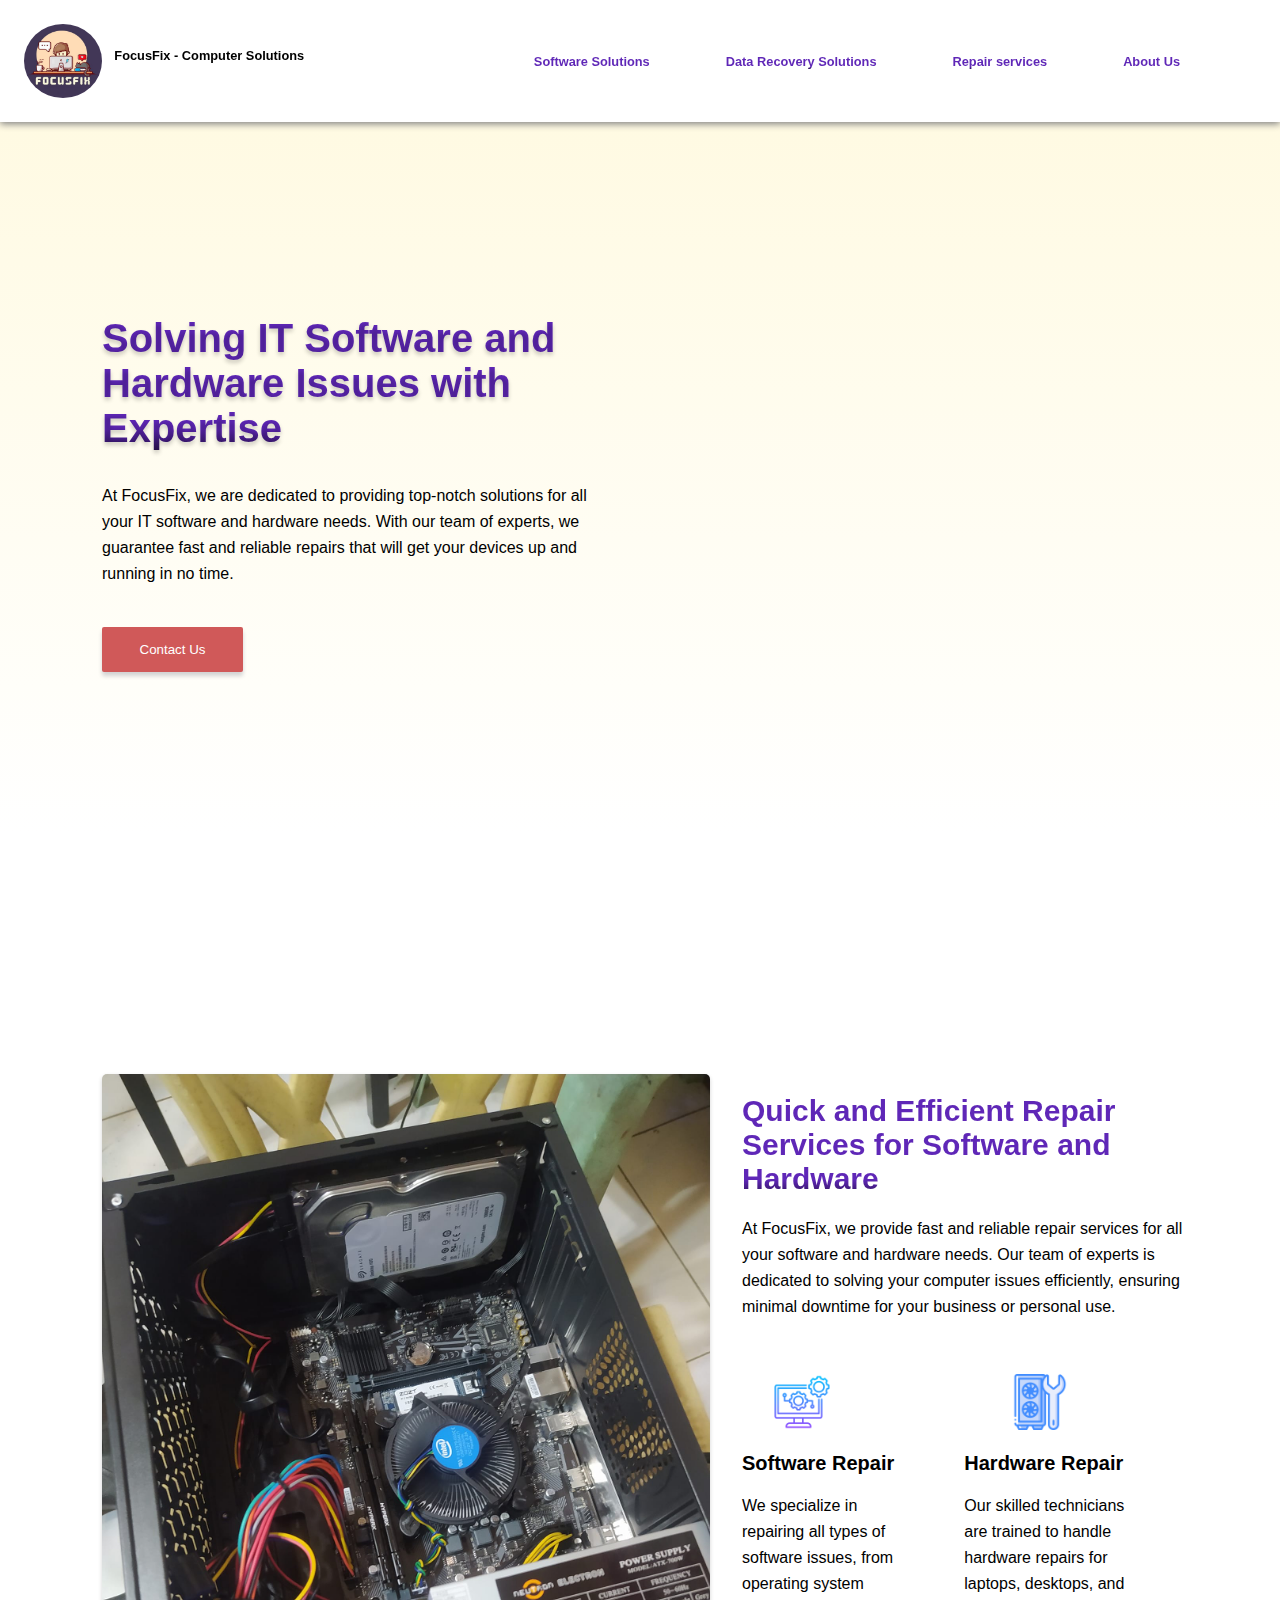
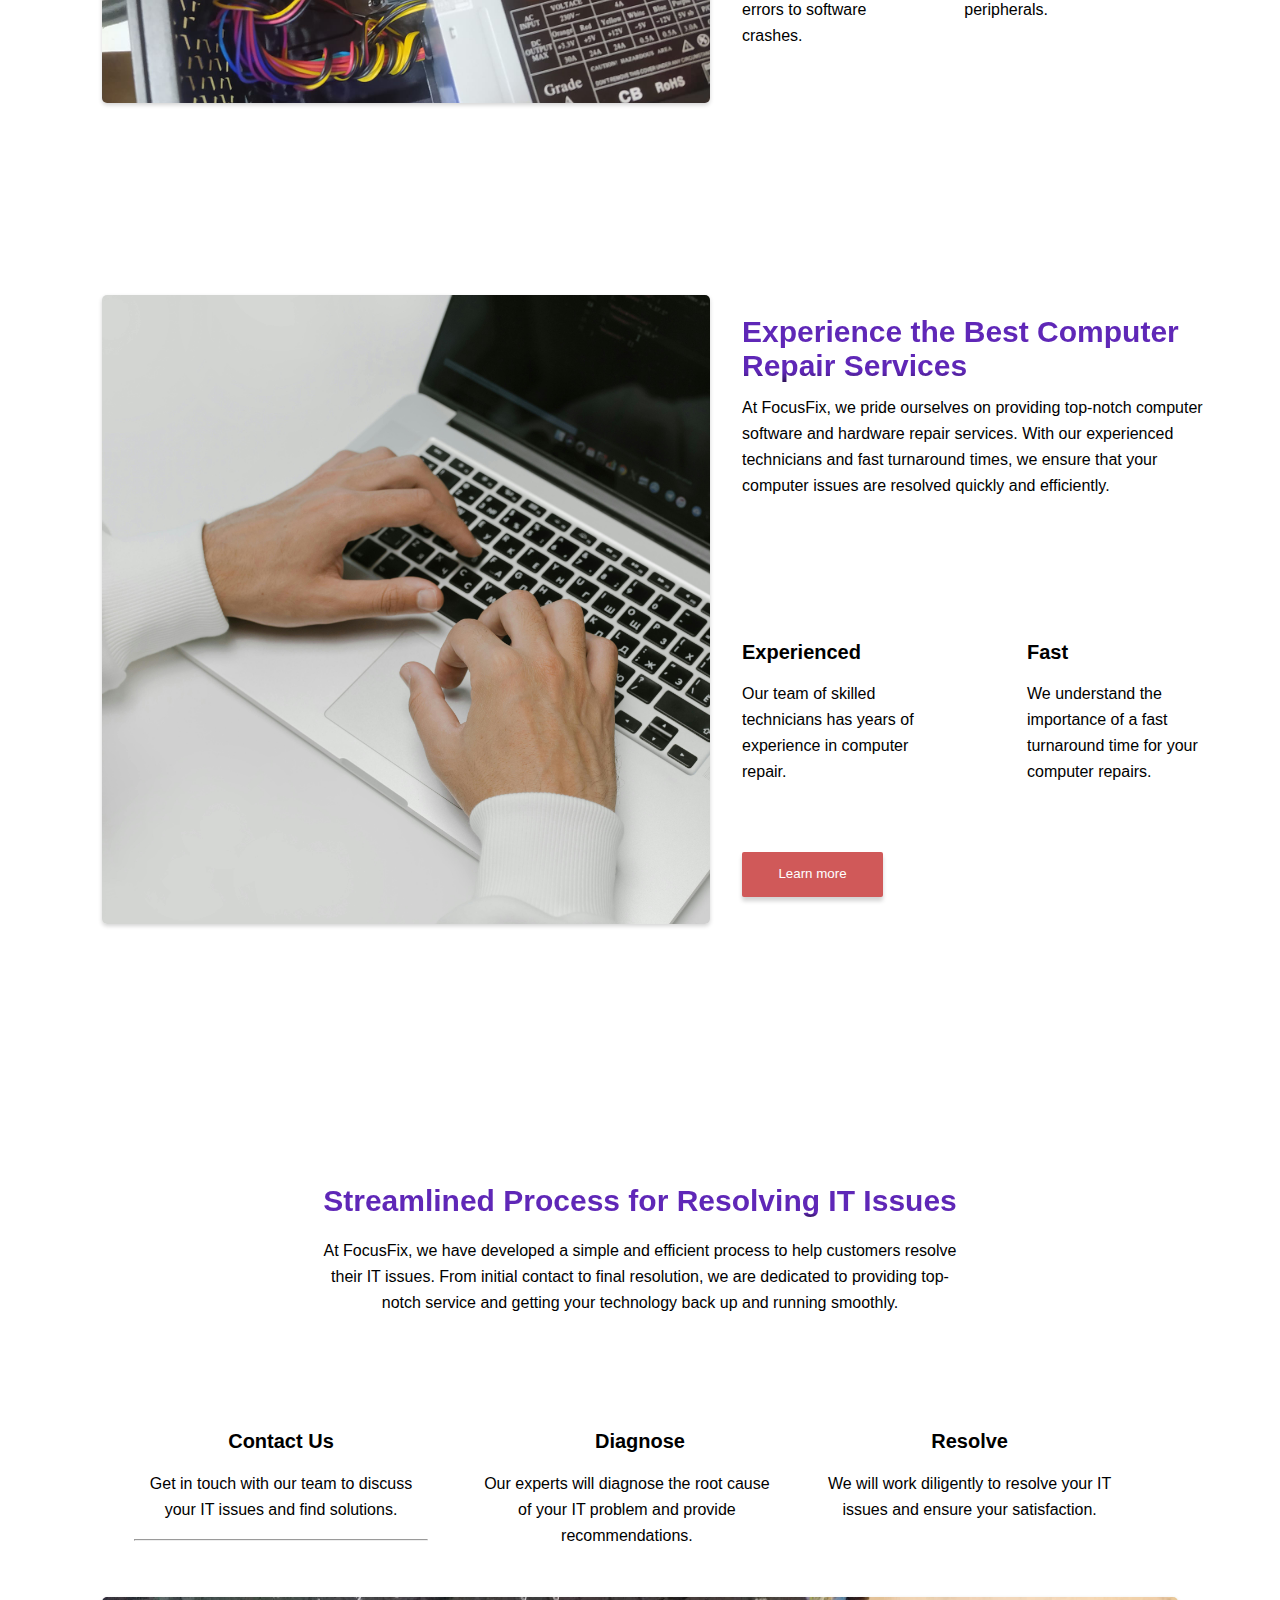
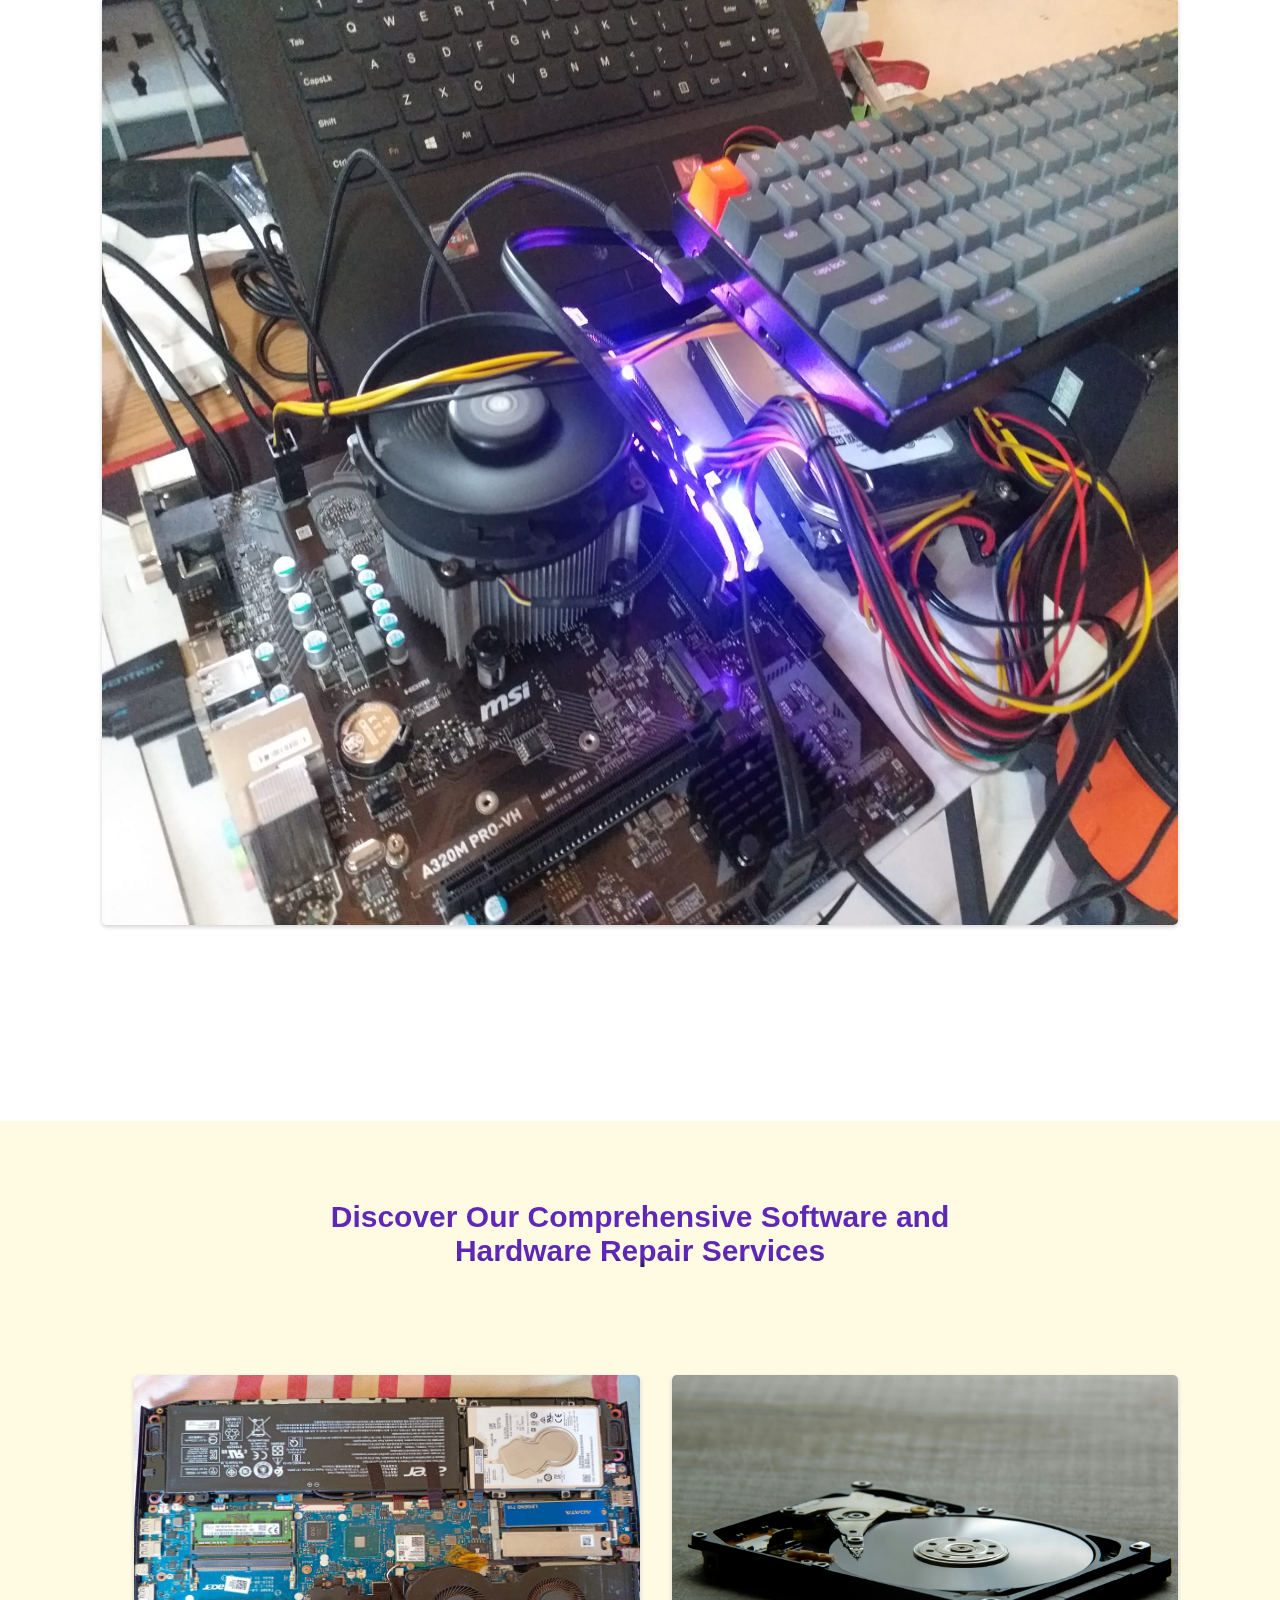
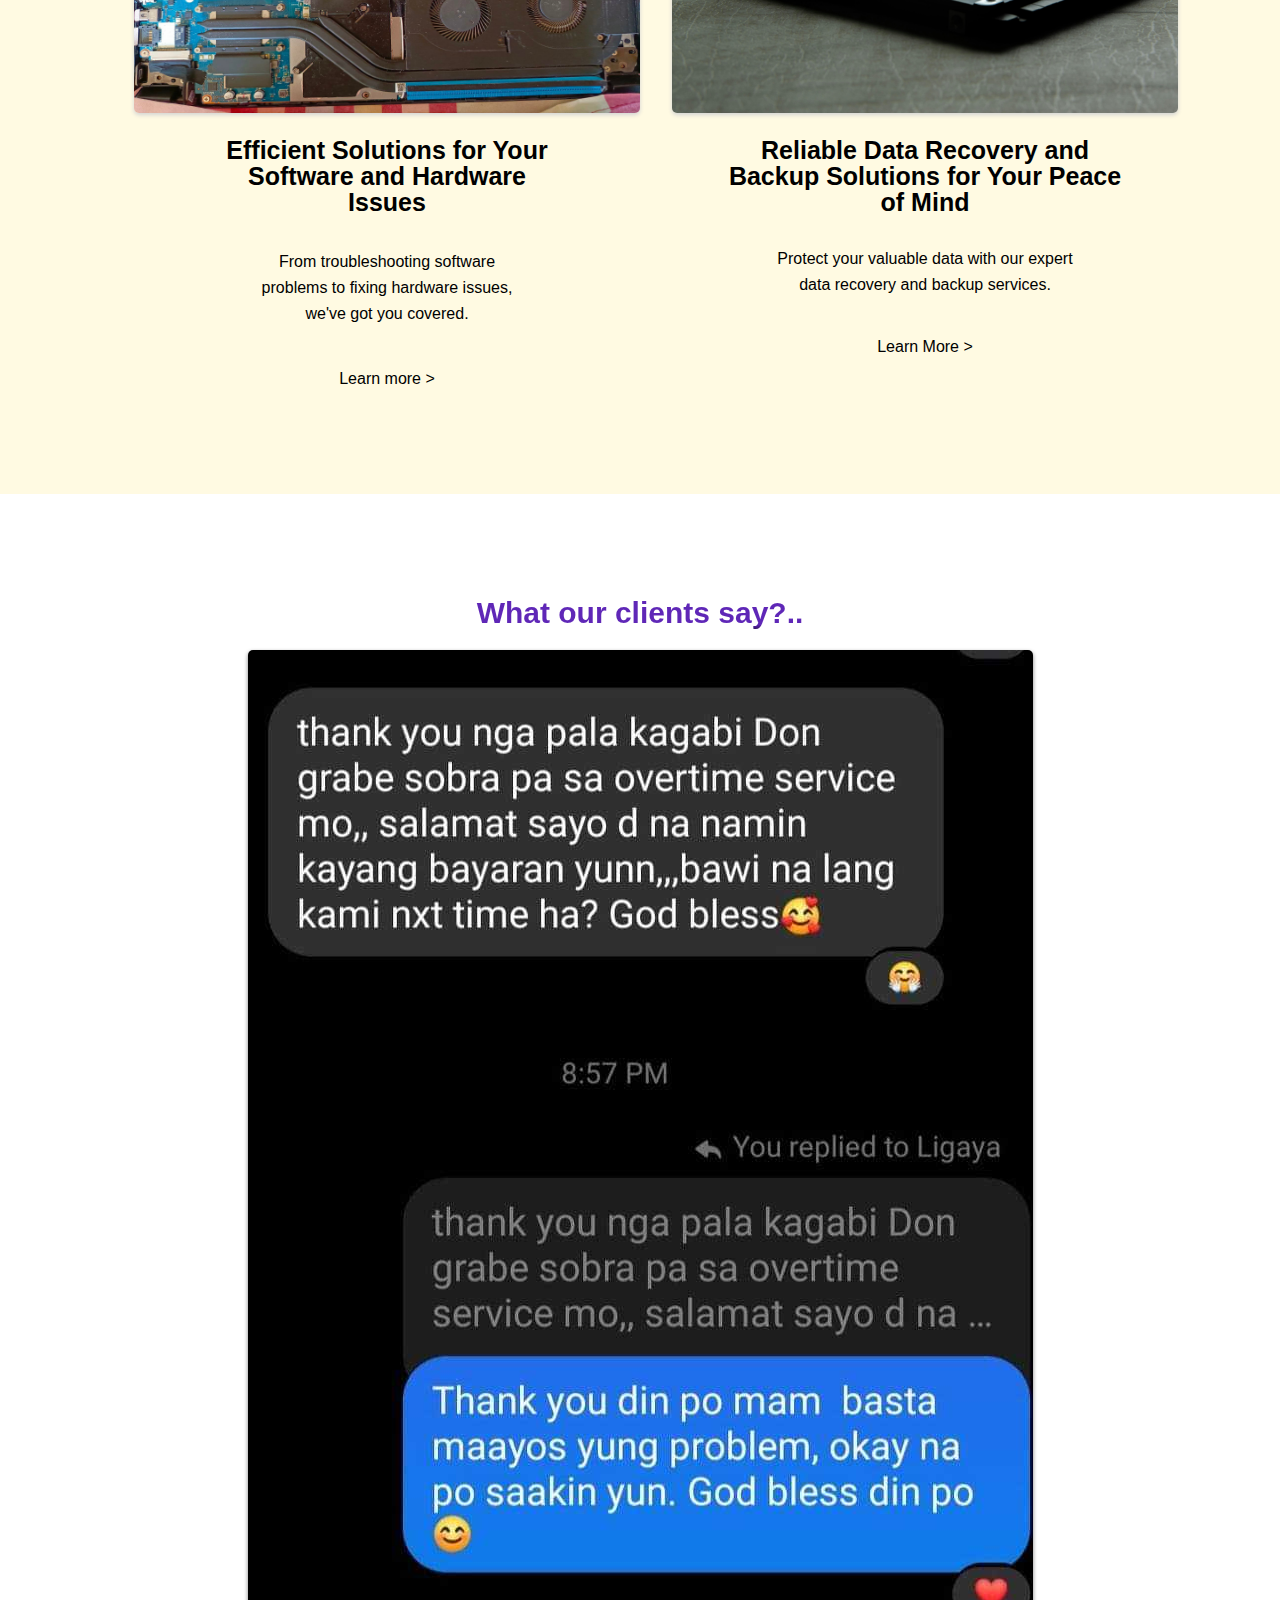
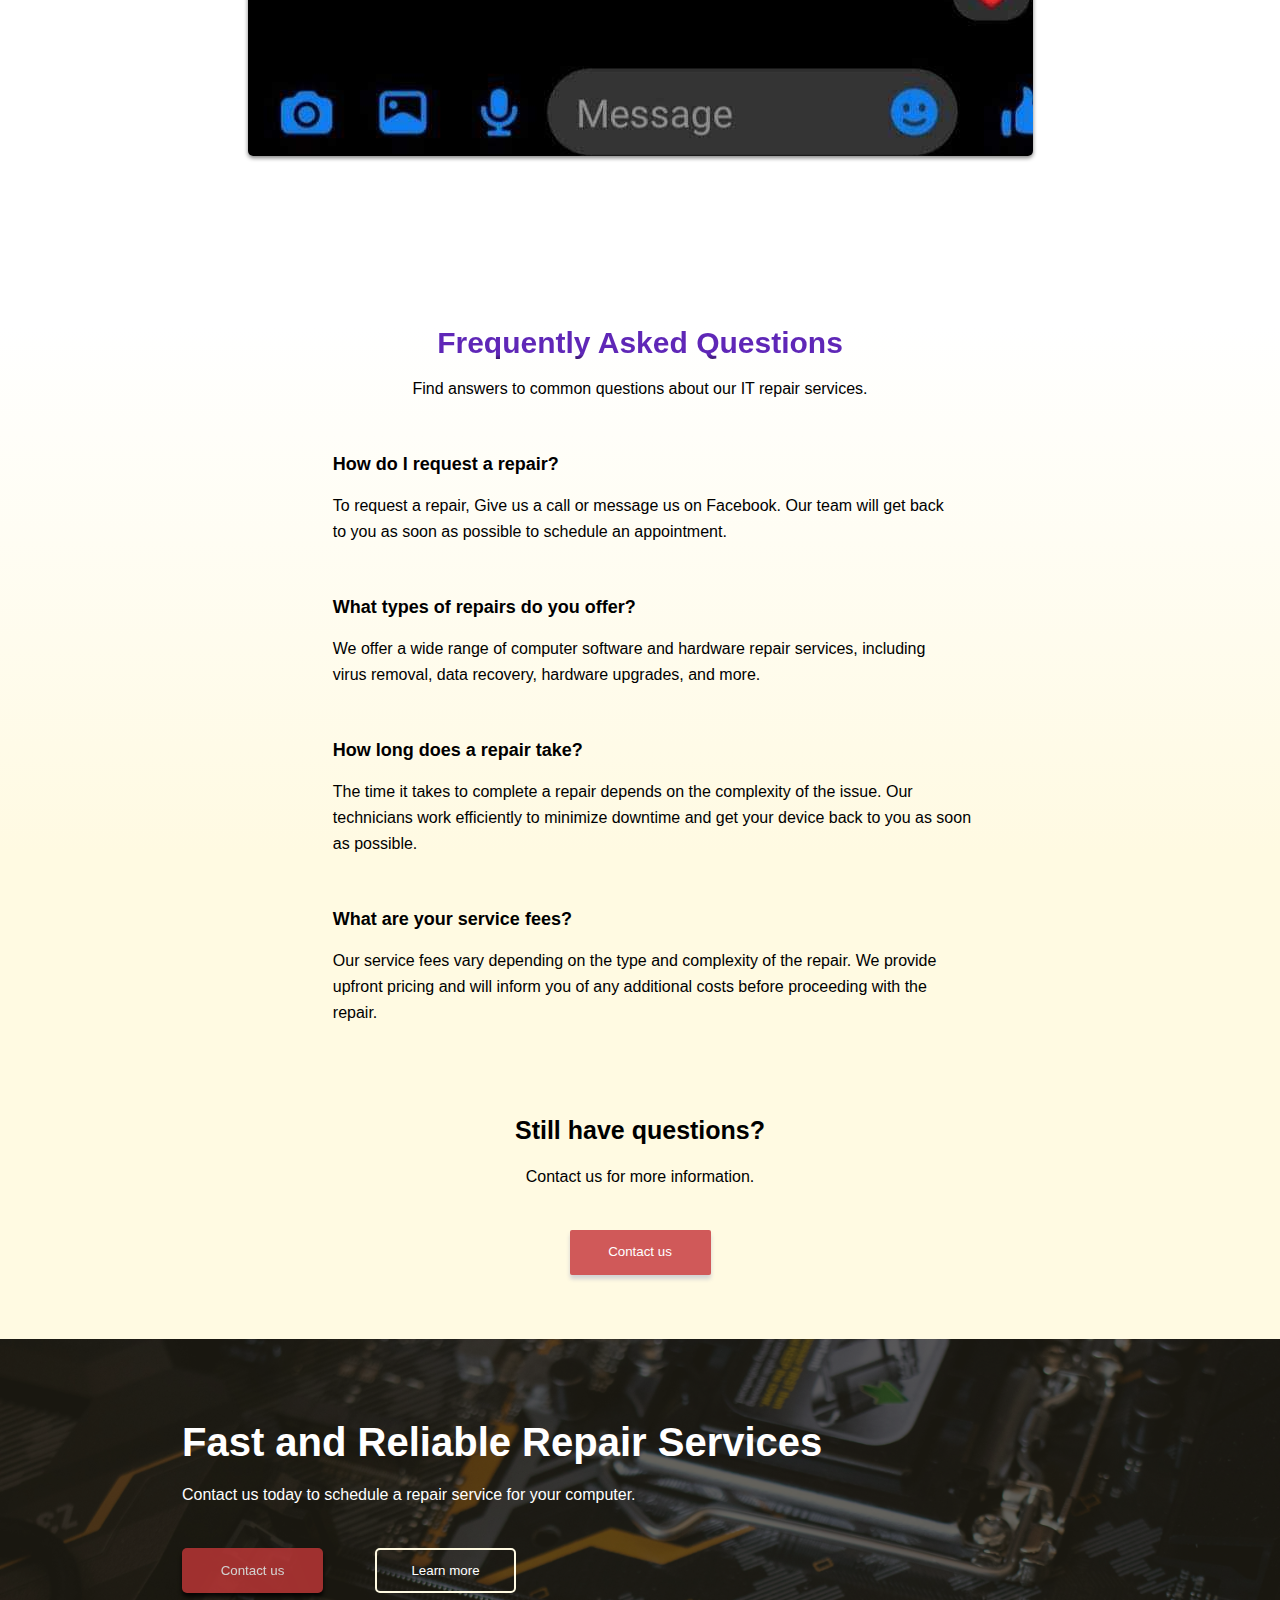
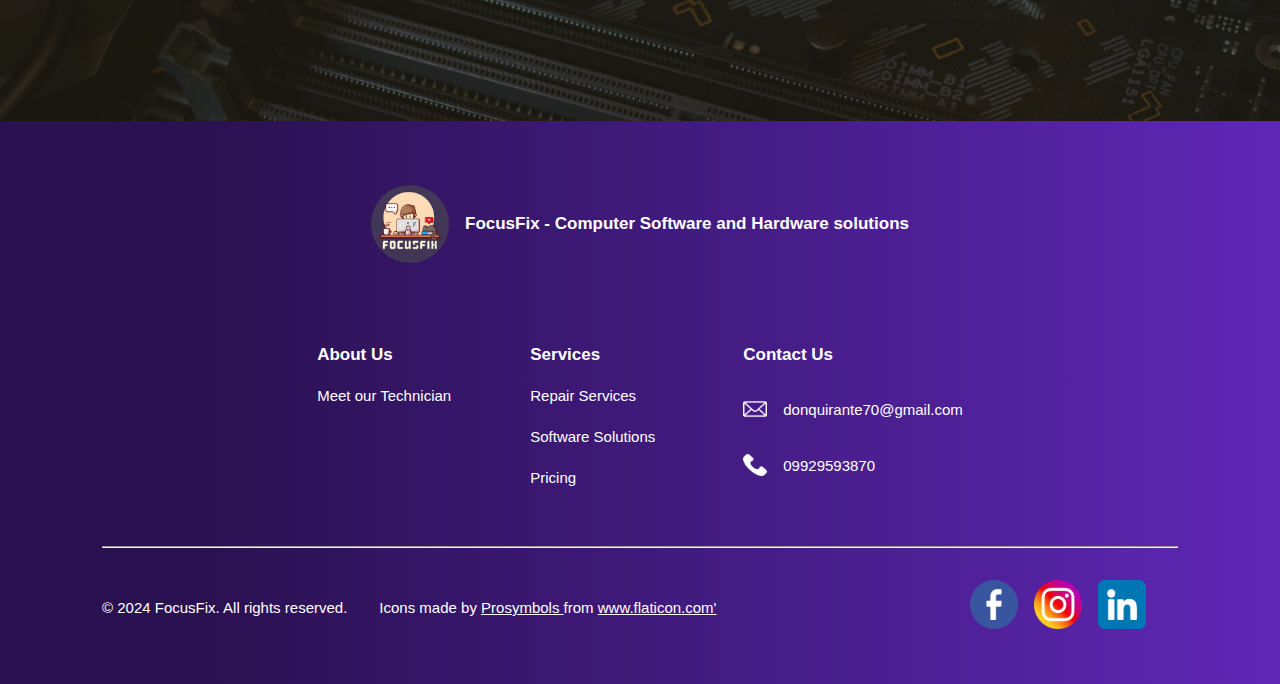
==== index.html @ 771e4e30 "update CSP" ====
<!DOCTYPE html>
<html lang="en">

	<head>
    <meta charset="UTF-8">
    <meta name="viewport" content="width=device-width, initial-scale=1.0" />
	
	<meta http-equiv="Content-Security-Policy" content="
	default-src 'self'; 
	style-src 'self' https://github.com;
	script-src 'self' https://github.com;">
	
	<!--style-src 'self' https://fonts.googleapis.com/css2?family=Lexend:wght@100..900&display=swap;
	style-src 'self' https://fonts.googleapis.com/css2?family=Lexend:wght@100..900&family=Varela+Round&display=swap;
	frame-src 'self' https://youtube.com;
	">-->

    <link href="styles.css" rel="stylesheet"/>

    <link rel="icon" type="image/x-icon" href="logo/focus fix.jpg">

    <link rel="preconnect" href="https://fonts.googleapis.com">
	<link rel="preconnect" href="https://fonts.gstatic.com" crossorigin>
	<link href="https://fonts.googleapis.com/css2?family=Lexend:wght@100..900&display=swap" rel="stylesheet">

	<link rel="preconnect" href="https://fonts.googleapis.com">
	<link rel="preconnect" href="https://fonts.gstatic.com" crossorigin>
	<link href="https://fonts.googleapis.com/css2?family=Lexend:wght@100..900&family=Varela+Round&display=swap" rel="stylesheet">
	
	<!--<script src="https://cdn.tailwindcss.com"></script>-->
    <title> FocusFix - Computer Solutions</title>
  </head>

<body>
		<header>
			<img class="logo" src="logo/FocusFix.png" alt="This is a logo">
		<h1 id="icon-text">FocusFix - Computer Solutions</h1>

		<nav class="navbar">
			<ul class="sidebar">
				<li onclick=hideSidebar()><a class="navbar-link" href="#"><svg xmlns="http://www.w3.org/2000/svg" height="26" viewBox="0 -960 960 960" fill="black" width="26" fill="#e8eaed"><path d="m256-200-56-56 224-224-224-224 56-56 224 224 224-224 56 56-224 224 224 224-56 56-224-224-224 224Z"/></svg></a></li>

				<li class="sidebar-item"><a class="navbar-link" href="https://doncarlmiko.github.io/Don-Quirante/My%20portfolio/index.html" title="Software Solutions2">Software Solutions</a></li>
				<li class="sidebar-item"><a class="navbar-link" href="https://doncarlmiko.github.io/Don-Quirante/My%20portfolio/index.html" title="Data Recovery Solutions2">Data Recovery Solutions</a></li>
				<li class="sidebar-item"><a class="navbar-link" href="https://doncarlmiko.github.io/Don-Quirante/My%20portfolio/index.html" title="Repair services2">Repair services</a></li>
				<li class="sidebar-item"><a class="navbar-link" href="https://doncarlmiko.github.io/Don-Quirante/My%20portfolio/index.html" title="About Us2">About Us</a></li>
			</ul>


			<ul class="navbar-nav">
				<li class="nav-item hideOnMobile"><a class="navbar-link" href="https://doncarlmiko.github.io/Don-Quirante/My%20portfolio/index.html" title="Software Solutions">Software Solutions</a></li>
				<li class="nav-item hideOnMobile"><a class="navbar-link" href="https://doncarlmiko.github.io/Don-Quirante/My%20portfolio/index.html" title="Data Recovery Solutions">Data Recovery Solutions</a></li>
				<li class="nav-item hideOnMobile"><a class="navbar-link" href="https://doncarlmiko.github.io/Don-Quirante/My%20portfolio/index.html" title="Repair services">Repair services</a></li>
				<li class="nav-item hideOnMobile"><a class="navbar-link" href="https://doncarlmiko.github.io/Don-Quirante/My%20portfolio/index.html" title="About Us">About Us</a></li>
				<li  class="hideOnMobile2" onclick=showSidebar()><a href="#"><svg xmlns="http://www.w3.org/2000/svg" height="26" fill="black" viewBox="0 -960 960 960" width="26" fill="#e8eaed"><path d="M120-240v-80h720v80H120Zm0-200v-80h720v80H120Zm0-200v-80h720v80H120Z"/></svg></a></li>
			</ul>
		</nav>
		</header>
	   <main>
		<div class="wrapper">

			<!---------------------------------------------------------------------------------------------------------->

	    	<!---------------------------------------------------------------------------------------------------------->
	    	<!----------------------------------------------Section 1--------------------------------------------------->
	    	<section id="hero">
	    		<div class="grid-items-container1">
	    			<div class="grid-item1">
	    				<h1 class="hero-heading">Solving IT Software and Hardware Issues with Expertise</h1>
	    			
	    				<p class="varela-round-regular grid-item1-p paragraph-style">At FocusFix, we are dedicated to providing top-notch solutions for all your IT software and hardware needs. With our team of experts, we guarantee fast and reliable repairs that will get your devices up and running in no time.</p>
	    			
	    				<a href="https://doncarlmiko.github.io/Don-Quirante/My%20portfolio/index.html" title="CTA-hero"><button class="hero-button varela-round-regular" type="button">Contact Us</button></a>
	    			</div>

	    			<div class="grid-item2-1"><iframe width="600" height="400" src="https://www.youtube.com/embed/YQs6rdIzh7k?si=EfdeB7Lv-caZVEh5" title="YouTube video player" frameborder="0" allow="accelerometer; autoplay; clipboard-write; encrypted-media; gyroscope; picture-in-picture; web-share" referrerpolicy="strict-origin-when-cross-origin" allowfullscreen></iframe>
						<!--<video width="600" height="400" loop="true" controls autoplay>
        				<source src="C:\Users\donca\OneDrive\Documents\Focusfix\Home page\Home video.mp4" type="video/mp4">
        					</video>-->
        			</div>
	    		</div>
	    	</section>

			<!---------------------------------------------------------------------------------------------------------->

	    	<!---------------------------------------------------------------------------------------------------------->
	    	<!----------------------------------------------Section 2--------------------------------------------------->

	    	<section class="section2">
	    		<div class="grid-section2-container1">
	    			<div class="section2-item1 section-img">
	    			</div>

	    			<div class="grid-section2-container2">	
						<div class="section2-item2">
							<h1 class="heading">Quick and Efficient Repair Services for Software and Hardware</h1>

							<p class="paragraph-style varela-round-regular">At FocusFix, we provide fast and reliable repair services for all your software and hardware needs. Our team of experts is dedicated to solving your computer issues efficiently, ensuring minimal downtime for your business or personal use.</p>
						</div>
						
						
						<div class="section2-item3">
							<img src="icon/software.png" alt="Computer icon">
							<h2 class="subheading lexend-font">Software Repair</h2>
							<p class="paragraph-style varela-round-regular">We specialize in repairing all types of software issues, from operating system errors to software crashes.</p>
						</div>
						
						<div class="section2-item4">
							<img src="icon/pc-tower.png" alt="PC icon">
							<h2 class="subheading lexend-font">Hardware Repair</h2>
							<p class="paragraph-style varela-round-regular">Our skilled technicians are trained to handle hardware repairs for laptops, desktops, and peripherals.</p>
						
						</div>
	    			</div>

	    		</div>   		
	    	</section>

			<!---------------------------------------------------------------------------------------------------------->

	    	<!---------------------------------------------------------------------------------------------------------->
	    	<!----------------------------------------------Section 3--------------------------------------------------->
	    	<section class="section3">
	    		<div class="grid-section3-container1">
	    			<div class="section3-item1 section-img">
	    			</div>

	    			<div class="grid-section3-container2">	
	    				<div class="section3-item2">
	    				<h1 class="heading">Experience the Best Computer Repair Services</h1>

		    			<p class="paragraph-style varela-round-regular">At FocusFix, we pride ourselves on providing top-notch computer software and hardware repair services. With our experienced technicians and fast turnaround times, we ensure that your computer issues are resolved quickly and efficiently.</p>
	    				</div>
	    			
	    			
	    				<div class="section3-item3">
	    				<h2 class="subheading lexend-font">Experienced</h2>
	    				<p class="paragraph-style varela-round-regular">Our team of skilled technicians has years of experience in computer repair.</p>
	    				</div>
	    			
	    				<div class="section3-item4">
		    			<h2 class="subheading lexend-font">Fast</h2>
		    			<p class="paragraph-style varela-round-regular">We understand the importance of a fast turnaround time for your computer repairs.</p>
    				
	    				</div>

	    				<div class="section3-item5">
	    				<a href="https://doncarlmiko.github.io/Don-Quirante/My%20portfolio/index.html" title="features"><button class="hero-button varela-round-regular" type="button">Learn more</button></a>
	    				</div>

	    			</div>

	    		</div>   		
	    	</section>

			<!---------------------------------------------------------------------------------------------------------->

	    	<!---------------------------------------------------------------------------------------------------------->
	    	<!----------------------------------------------Section 4--------------------------------------------------->

	    	<section class="section-margin">
	    		
	    		<div class="grid-section4-container1">

					<div class="section4-item1">	
						<h1 class="heading">Streamlined Process for Resolving IT Issues</h1>
						<p class="paragraph-style varela-round-regular">At FocusFix, we have developed a simple and efficient process to help customers resolve their IT issues. From initial contact to final resolution, we are dedicated to providing top-notch service and getting your technology back up and running smoothly.</p>	
					</div>
	    		
	    			<div class="grid-section4-container2">
		    			<div class="grid-s4-c2-item1">
		    			<h2 class="subheading lexend-font">Contact Us</h2>
		    			<p class="paragraph-style varela-round-regular">Get in touch with our team to discuss your IT issues and find solutions.</p>
		    			<hr></div>

		    			<div class="grid-s4-c2-item2">
		    			<h2 class="subheading lexend-font">Diagnose</h2>
		    			<p class="paragraph-style varela-round-regular">Our experts will diagnose the root cause of your IT problem and provide recommendations.</p>
		    			</div>
		    			

						<div class="grid-s4-c2-item3">
							<h2 class="subheading lexend-font">Resolve</h2>
							<p class="paragraph-style varela-round-regular">We will work diligently to resolve your IT issues and ensure your satisfaction.</p>
						</div>
		    			
	    			</div>

	    			<div class="grid-s4-img"><img src="photos/repair.jpg" alt="Benefits section image"></div>

	    		</div>
	    	</section>

			<!---------------------------------------------------------------------------------------------------------->

	    	<!---------------------------------------------------------------------------------------------------------->
	    	<!----------------------------------------------Section 5--------------------------------------------------->

	    	<section class="section-5">
	    		<div class="grid-section5-container1 section-margin">
	    			<h1 class="heading">Discover Our Comprehensive Software and Hardware Repair Services</h1>

	    			<div class="grid-section5-container2">
	    			<div class="grid-s5-c2-item1">
	    				<img src="photos/laptop focus fix.jpg" alt="Laptop image">
			    		<h2 class="subheading2 lexend-font">Efficient Solutions for Your Software and Hardware Issues</h2>
			    		<p class="paragraph-style varela-round-regular">From troubleshooting software problems to fixing hardware issues, we've got you covered.</p>
			    		<span class="paragraph-style varela-round-regular span-section5"><a href="https://doncarlmiko.github.io/Don-Quirante/My%20portfolio/index.html">Learn more  ></a></span>
	    			</div>
		    		
	    			<div class="grid-s5-c2-item2">
	    				<img src="photos/hard drive.jpg" alt="Hard drive image">
			    		<h2 class="subheading2 lexend-font">Reliable Data Recovery and Backup Solutions for Your Peace of Mind</h2>
			    		<p class="paragraph-style varela-round-regular">Protect your valuable data with our expert data recovery and backup services.</p>
			    		<span class="paragraph-style varela-round-regular span-section5"><a href="https://doncarlmiko.github.io/Don-Quirante/My%20portfolio/index.html">Learn More  ></a></span>
	    			</div>
	    		</div>	

	    		</div>
	    	</section>
	    	<!---------------------------------------------------------------------------------------------------------->

	    	<!---------------------------------------------------------------------------------------------------------->
	    	<!----------------------------------------------Section 6--------------------------------------------------->
	    	<section class="section-6">
	    		<div class="section-6-container">	    			
		    		<h1 class="heading">What our clients say?..</h1>
		    		<img src="photos/Testimonials.jpg" alt="Testimonials">
	    		</div>
	    	</section>
	    	<!---------------------------------------------------------------------------------------------------------->

	    	<!---------------------------------------------------------------------------------------------------------->
	    	<!----------------------------------------------Section 7--------------------------------------------------->
	    	<section class="section-7">
	    		<div class="section-7-container">
	    			
	    			<div class="grid-s7-item1">
	    				<h1 class="heading">Frequently Asked Questions</h1>
		    			<p class="paragraph-style varela-round-regular">Find answers to common questions about our IT repair services.</p>
		    		</div>
		    		<br>

		    		<div class="grid-s7-item2">
		    			<h2 class="subheading3 lexend-font">How do I request a repair?</h2>
		    			<p class="paragraph-style varela-round-regular">To request a repair, Give us a call or message us on Facebook. Our team will get back to you as soon as possible to schedule an appointment.</p>
		    			<br>

			    		<h2 class="subheading3 lexend-font">What types of repairs do you offer?</h2>
			    		<p class="paragraph-style varela-round-regular">We offer a wide range of computer software and hardware repair services, including virus removal, data recovery, hardware upgrades, and more.</p>
			    		<br>

			    		<h2 class="subheading3 lexend-font">How long does a repair take?</h2>
			    		<p class="paragraph-style varela-round-regular">The time it takes to complete a repair depends on the complexity of the issue. Our technicians work efficiently to minimize downtime and get your device back to you as soon as possible.</p>
			    		<br>

			    		<h2 class="subheading3 lexend-font">What are your service fees?</h2>
			    		<p class="paragraph-style varela-round-regular">Our service fees vary depending on the type and complexity of the repair. We provide upfront pricing and will inform you of any additional costs before proceeding with the repair.</p>
			    		<br><br><br>
		    	    </div>

		    	    <div class="grid-s7-item3">
		    	    	<h2 class="subheading2 lexend-font">Still have questions?</h2>
			    		<p class="paragraph-style varela-round-regular">Contact us for more information.</p>

			    		<a href="https://doncarlmiko.github.io/Don-Quirante/My%20portfolio/index.html" title="Faqs"><button class="hero-button varela-round-regular" type="button">Contact us</button></a>
		    	    </div>    		
	    		</div>

	    	</section>

	    	<!---------------------------------------------------------------------------------------------------------->

	    	<!---------------------------------------------------------------------------------------------------------->
	    	<!---------------------------------------------Section 8---------------------------------------------------->

	    		<section class="section-8">
	    							
	    			<div class="section8-item2">
	    						<div class="img-container">
			    				<img src="photos/motherboard yellow.jpg" alt="Example Image">
			    				</div>
			    				<div class="black-item"></div>
			    				

	    						<div class="section-margin div-CTA">
									<div class="CTA-container">
										<h1 class="lexend-font">Fast and Reliable Repair Services</h1>
										<p class="paragraph-style varela-round-regular">Contact us today to schedule a repair service for your computer.</p>
										<a href="https://doncarlmiko.github.io/Don-Quirante/My%20portfolio/index.html" title="CTA-Contact">
										<button class="CTA-style last-CTA1 varela-round-regular" type="button">Contact us</button></a>
								
										<a href="https://doncarlmiko.github.io/Don-Quirante/My%20portfolio/index.html" title="CTA-learnmore">
										<button class="CTA-style last-CTA2 varela-round-regular" type="button">Learn more</button></a>
									</div>
								</div>
	    			</div>	    				
	    		</section>
	    	<!------------------------------------------------------------------------------------------------------------->

	    	<!---------------------------------------------------------------------------------------------------------->
	    	<!---------------------------------------------Footer---------------------------------------------------->
			<section class="section-9">
				<div class="section-9-container1 section-margin">
					
					<div class="grid-s9-item1">
						<img src="logo/FocusFix.png" alt="FocusFix logo">
						<h1 class="lexend-font footer-heading">FocusFix - Computer Software and Hardware solutions </h1>
					</div>
					
					<div class="section-9-container2">
						<div class="grid-s9-c2-item1">
							<h2 class="lexend-font footer-heading">About Us</h2>
							<a class="link-white" href="https://doncarlmiko.github.io/Don-Quirante/My%20portfolio/index.html" title="Meet our technician">
								<p class="footer-heading2 varela-round-regular">
								Meet our Technician
								</p>
							</a>
						</div>
						
						<div class="grid-s9-c2-item2">
							<h2 class="lexend-font footer-heading">Services</h2>
							<a class="link-white" href="https://doncarlmiko.github.io/Don-Quirante/My%20portfolio/index.html" title="Repair">
								<p class="footer-heading2 varela-round-regular">
								Repair Services
								</p>	
							</a>
							

							<a class="link-white" href="https://doncarlmiko.github.io/Don-Quirante/My%20portfolio/index.html" title="Software Solutions">
								<p class="footer-heading2 varela-round-regular">Software Solutions</p>
							</a>

							<a  class="link-white" href="https://doncarlmiko.github.io/Don-Quirante/My%20portfolio/index.html" title="Pricing"><p class="footer-heading2 varela-round-regular">Pricing</p></a>
						</div>
					

						<div class="grid-s9-c2-item3">
							<h2 class="lexend-font footer-heading">Contact Us</h2>
							<div class="email-contact"><img src="icon/mail.png" alt="mail logo"><p class="footer-heading2 varela-round-regular">donquirante70@gmail.com</p></div>
							<div class="phone-contact"><img src="icon/phone-call.png" alt="phone logo"><p class="footer-heading2 varela-round-regular">09929593870</p></div>
						</div>
					</div>

					<footer>
						<hr>
						<div class="footer-container">
							<div class="footer-item1">
								<p class="footer-heading2 varela-round-regular">© 2024 FocusFix. All rights reserved.</p>
								<p class="footer-heading2 varela-round-regular"> Icons made by <a href="https://www.flaticon.com/authors/prosymbols" title="Prosymbols"> Prosymbols </a> from <a href="https://www.flaticon.com/" title="Flaticon">www.flaticon.com'</a></p>
							</div>
							
							<div class="footer-item2">
								<a href="https://www.facebook.com/profile.php?id=100090405494008" title="facebook" id="facebook" target="_blank"><img src="icon/facebook.png" alt="Facebook"></a>
								<a href="https://www.instagram.com/doncarlmiko/?hl=en" title="instagram" id="instagram" target="_blank"><img src="icon/instagram.png" alt="instagram"></a>
								<a href="https://www.linkedin.com/in/don-carl-miko-quirante-191b52137" title="linkedin" id="linkedin" target="_blank"><img src="icon/linkedin.png" alt="linkedin"></a>
							</div>				
						</div>
					</footer>
				</div>
				
			</section>
	    </main>
    </div>	
    <script type="text/javascript">
    	function showSidebar(){
    		const sidebar =document.querySelector('.sidebar');
    		sidebar.style.display='flex';
    	}

    	function hideSidebar() {
    		const sidebar =document.querySelector('.sidebar');
    		sidebar.style.display='none';
    	}
    </script>
  </body>
</html>
---- styles.css ----
*{
	box-sizing: border-box;
}

body{
	margin: 0;
	padding: 0;

}

body, html {
	width: 100%;
	overflow-x: hidden; /* Prevent horizontal overflow */
  }

body::-webkit-scrollbar{
	width: 0.5rem;
}

body::-webkit-scrollbar-track{
	background: var(--darkpurple);
}

body::-webkit-scrollbar-thumb{
	background: var(--gradient-purple1);
}

main{
	margin:0;
	padding: 0;

}


:root {
  --footer-font-size:15px;
  --paragraph-font-size1: 16px;
  --paragraph-font-size2:17px;
  --paragraph-font-size3:18px;
  --sub-heading-font-size:20px;
  --sub-heading-font-size2:25px;
  --main-heading-font-size:55px;
  --second-heading-font-size:40px;
  --Lexend-font:"Lexend", sans-serif;
  --button-color:#D05959;
  --gradient-purple1: #5F27B7;
  --gradient-purple2:#2A1151;
  --darkpurple:#423757;
  --bg-main:#FFFAE2;


}

.wrapper{
	display: grid;
	grid-template-columns:repeat(1, 1fr);
	align-items: stretch;
	margin-top: 8.1rem;
	max-width: 100%;
}

/*-------------------------------header section---------------------*/

.logo{
	width: 78px;
	height: 74px;
	border-radius: 100%;
}

header{
	background: white;
	width: 100%;
	display: flex;
	justify-content:stretch;
	align-items: left;
	top: 0;
	position: fixed;
	z-index: 1;
	padding:1.5rem;
	box-shadow: 0 2px 7px 0 gray;

}

#icon-text{
	color: black;
	width: 16%;
	max-width: 100%;
	font-family: "Lexend", sans-serif;
	font-optical-sizing: auto;
	font-weight: 700;
	font-size: var(--paragraph-font-size3);
	line-height: auto;
	font-style: bold;
	text-align: left;
	padding:0 0 0 1%;
	margin: 1rem 0 0 0;
	
}

/*----------------------------------------------------------------------*/         


/*--------------------------Nav section---------------------------------*/

.navbar{
 /* height: 3.125rem;*/
  margin-left: auto;
	
}

.navbar-nav {
  display: flex;
  justify-content: space-evenly;
  flex-wrap: wrap;
  align-items: center;
  padding-inline-start: 0;
  margin-block: 0;
  height: 100%;
  list-style-type: none;
  /*padding-top: 1.3rem;*/

}

.nav-item{
	font-size:var(--paragraph-font-size2);
	padding: 0 6.25rem 0 0;

}

.navbar:hover{
	display: block;
}


.sidebar{
	position:fixed;
	top:-1.1rem;
	right: 0;
	height: auto;
	width: 20rem;
	z-index: 999;
	background-color:whitesmoke;
	padding:2rem;
	font-size:var(--paragraph-font-size2);
	box-shadow: 0 2px 4px 0 gray;
	list-style-type: none;
	display: none;
	flex-direction: column;
	align-items: flex-start;
	justify-content: flex-start;
}


.sidebar-item{
	font-size:var(--paragraph-font-size2);
	padding: 3rem 0 0.25rem 0;
}
/*--------------------------------------------------- */



/*--------------------Hero section--------------------*/
#hero{
	background: linear-gradient(180deg,var(--bg-main),#fff);
	/*background: var(--bg-main);*/
	height: 45rem;
	margin-top: -1rem;
}

.hero-heading{
  font-size: var(--main-heading-font-size);
  line-height: auto;
  margin-bottom: 2rem;
  text-shadow:0 3px 4px rgba(0, 0, 0, 0.2) ;
}


.hero-button{
	width: 8.8125rem;
	height: 2.8125rem;
	background-color: var(--button-color);
	margin-top: 1.5rem;
	border-style: none;
	border-radius: 2px;
	box-shadow:0 4px 4px 0 lightgray;
	color: white;
	visibility: visible;
	cursor: pointer;
	pointer-events: auto;
	opacity: 1;
}

button:hover {
      background-color: var(--gradient-purple1);
    }

    button:active {
      background-color:var(--gradient-purple1);
    }

.grid-items-container1{
	display: grid;
	grid-template-columns:repeat(2, 1fr);
	row-gap: 32px;
	/*background: yellow;*/
	margin-left: 6.375rem;
	margin-top: 9rem;
	padding: 0;

}

.grid-item1-p{
	width:30.375rem;
}

/*--------------------------------------------------- */

/*--------------------- Section 2 ------------------------------*/

.grid-section2-container1{
	display: grid;
	grid-template-columns:repeat(2, 1fr);
	margin-top: 15rem;
}
 
.grid-section2-container2{
	display: grid;
	grid-template-columns:repeat(2, 1fr);
	margin-left:2rem;
	margin-right:6.375rem;
}

.section2-item1{
	margin-left: 6.375rem;
	background-image: url('photos/PC case.jpg');
	background-size: cover;
	background-repeat: no-repeat;
}


.section2-item2{
	grid-column: 1/-1;
}

.section2-item2>h1{
	width: 90%;
}

.section2-item2>p{
	width: 80%;
}


.section2-item3 >img{
	width: 5.125rem;
	height: 4.5625rem;
	align-items: center;
	margin-left: 2rem;
}

.section2-item3 >p{
	width:70%;
}

.section2-item4 > img{
	width: 4.9375rem;
	height: 4.5625rem;
	margin-left: 3rem;
}

.section2-item4 >p{
	width:80%;
}

/*------------------------Section 3---------------------------*/

.grid-section3-container1{
	display: grid;
	grid-template-columns:repeat(2, 1fr);
	margin-top: 12rem;
	width: 100%;
}
 
.grid-section3-container2{
	display: grid;
	grid-template-columns:repeat(2, 1fr);
	margin-left:2rem;
	width: 100%;
	/*margin-right:6.375rem;*/
}

.section3-item1{
	margin-left: 6.375rem;
	background-image: url('photos/hands laptop.jpg');
	background-size: cover;
	background-repeat: no-repeat;
}


.section3-item2{
	grid-column: 1/-1;

}

.section3-item2>h1{
	width: 80%;
	margin-bottom: 0.8rem;
}

.section3-item2>p{
	width: 70%;
	margin:0;
}

.section3-item3 >p, .section3-item4 >p{
	width:70%
}

.section3-item5{
	grid-column: 1/-1;
	padding: 0;
}

.section3-item3,.section3-item4{
	margin-top: 6rem;
}
/*-------------------------------------------------------------------*/

/*------------------------Section 4--------------------------- */
.grid-section4-container1{
	display: grid;
  grid-template-rows: auto auto 1fr;
  text-align: center;
  grid-auto-flow:column;
  margin-top: 15rem;
}

.section4-item1{
	width: 60%;
	margin-left: 20%;
	margin-right: 20%;
}

.section4-item1>h1{
	width: 100%;
}

.section4-item1>p{
	width:100%;
	/*margin-left: 15rem;*/
}

.grid-section4-container2{
	display: grid;
	grid-template-columns: repeat(3, 1fr);
	text-align: center;
	grid-gap: 1rem;
	padding: 5rem 2rem 2rem 2rem;
}

.grid-s4-c2-item1{
	width: 90%;
}

.grid-s4-c2-item2{
	width: 100%;
}

.grid-s4-c2-item3{
	width: 92%;
}

.grid-s4-img >img{
	max-width: 100%;
	height: 58rem;
	box-shadow:0 2px 4px lightgray;
	border-radius: 5px;
}



/*-----------------Section 5----------------------------------*/
.section-5{
	width: 100%;
	background-color: var(--bg-main);
	margin-top: 15%;
}

.grid-section5-container1{
	  display: grid;
		grid-template-rows:auto 1fr;
		margin-top: 2%;
		margin-bottom: 6.375rem;

}
.grid-section5-container1 >h1{
	width: 70%;
	text-align: center;
	margin-left:15%;
	margin-right:15%;
	margin-top: 5%;
}


.grid-section5-container2{
	  display: grid;
		grid-template-columns:auto 1fr;
		text-align: center;
		margin-top: 8%;
}

.grid-s5-c2-item1 >img, .grid-s5-c2-item2 >img{
	width: 31.625rem;
	height: 21.125rem;
	border-radius: 5px;
	box-shadow: 0 2px 4px lightgray;
	border-style: none;
}

.grid-s5-c2-item1{
	width:100%;
}

.grid-s5-c2-item1 >h2{
	width: 60%;
	margin-left: 20%;
	margin-right: 20%;
}

.grid-s5-c2-item1 >p{
	width:50%;
	margin-left: 25%;
	margin-right: 25%;
	
}


.grid-s5-c2-item2 >p{
	width: 80%;
	margin-left: 10%;
	margin-right: 10%;
}

.grid-s5-c2-item1 >p ,.grid-s5-c2-item2 >p{
	margin-top: 6%;
}

.span-section5{
	display: inline-block;
	padding-top: 4%;
}

.span-section5 a {
	text-decoration: none;
	color: black;
}

.span-section5 a:hover {
	color: var(--gradient-purple1);
}

/*-------------------------------------------------------------*/

/*-------------------------------------------------------------*/
/*------------------------Section 6--------------------------- */
.section-6-container{
	text-align: center;
	margin:6.375rem 0 6.375rem 0;
}

.section-6-container img{
	box-shadow: 0 2px 4px gray;
	border-radius: 5px;
}
/*-------------------------------------------------------------*/

/*-------------------------------------------------------------*/
/*--------------------------Section 7-----------------------------------*/
.section-7{
	/*background-color: var(--bg-main);*/
	background: linear-gradient(360deg,var(--bg-main) 48%,#fff);
	margin-top: 4rem;

}

.section-7-container{
	display: grid;
	grid-template-rows: auto auto, 1fr;
	width: 80%;
	margin:0 10% 4rem 10%;
}

.grid-s7-item1 > h1{
	margin: 0;
}

.grid-s7-item1,.grid-s7-item3{
	text-align: center;
}
.grid-s7-item2{
	padding:0 10% 0 20%;
}

.grid-s7-item2 > p:nth-of-type(1){
	width: 86%;
}

.grid-s7-item2 > p:nth-of-type(2){
	width: 86%;
}

.grid-s7-item2 > p:nth-of-type(3){
	width: 90%;
}

.grid-s7-item2 > p:nth-of-type(4){
	width: 87%;
}
/*--------------------------------------------------- */

/*--------------------------------------------------- */
/*-----------------------Section 8------------------- */

.section-8{
	position: relative;
	
}

.black-item{
	background: #232117;
	width: 100%;
  height: 25rem;
  overflow: hidden;
  opacity: 70%;
  position:relative;
  z-index: -1;
  bottom: 25rem;
}
/*
.CTA-container{
	position: relative;
	top:-46rem;
}*/

.CTA-container{
	position: inherit;
	z-index: -1;
	color: white;
	margin-top: -46rem;
	margin-bottom: 8rem;
}

.CTA-container >h1{
	font-size: var(--second-heading-font-size);
	color: white;
}

.CTA-style{
	width: 8.8125rem;
	height: 2.8125rem;
	margin-top: 1.5rem;
	border-radius: 5px;
	color: white;
	visibility: visible;
	cursor: pointer;
	pointer-events: auto;
	border-style: none;
}

.last-CTA1{
	margin-top: 1.5rem;
	background-color: #C23737;
	box-shadow:0 4px 4px black;
	opacity: 80%;
}


.last-CTA2{
	margin-top: 1.5rem;
	margin-left: 3rem;
	border: 2px solid #FFFAE2;
	background-color: transparent;
}

.img-container {
	  width: 100vw;
      height: 25rem;
      overflow: hidden;
      /* Ensures cropped content does not overflow */
}


.img-container img {
	position:relative;
    z-index: -1;
      width: 100%;
      height: 100%;
      object-fit: cover; /* Ensures the image covers the container */
      object-position: center top; /* Adjusts the position of the image */


    }
/*--------------------------------------------------- */

/*--------------------------------------------------- */
/*-----------------------Section 9------------------- */

.section-9{
	position: relative;
	color: white;
	background: linear-gradient(90deg,var(--gradient-purple2)16%,var(--gradient-purple1));
	
}

.section-9-container1{
	display: grid;
	grid-template-rows: auto auto 1fr;

}

.grid-s9-item1{
	text-align: center;
	display: flex;
	align-items: center;
	justify-content: center;
	gap: 1rem;
	margin-top: 4rem;
}

.grid-s9-item1 >img{
	width: 4.875rem;
	border-radius: 100%;
}

.section-9-container2{
	display: grid;
	grid-template-columns: repeat(3,1fr);
	width: 60%;
	margin: 6% 20% 0 20%;
	gap: 1rem;
}

.grid-s9-c2-item3{
	display: flex;
	flex-direction: column;
}

.email-contact,.phone-contact{
	display:flex;
	flex-direction: row;
}

.email-contact >img, .phone-contact >img{
	margin:1rem 1rem 1rem 0;
}

.email-contact >img, .phone-contact>img{
	width: 1.5rem;
	height: 1.375rem;
}

footer{
	margin-top: 2rem;
}
.footer-container{
	display: flex;
	align-items: flex-start;
	justify-content: space-between;
	margin: 2rem 0 3rem 0;
}

.footer-item1{
	display: flex;
	align-items: flex-start;
	gap: 2rem;
	position:relative;
	z-index: 1;
}

.footer-item1 > p > a{
	color:white;
}
.footer-item2{
	display: flex;
	align-items: flex-start;
	gap: 1rem;
	margin-right: 2rem;
	position:relative;
	z-index: 1;
}

.footer-item2 > a >img{
	width: 3rem;
	height: 3.0625rem;
}

.footer-item2 >img:nth-of-type(3){
	border-radius: 100%;
}

/*--------------------------------------------------- */
/*--------------------------------------------------- */

.section-img{
	width:38rem;
	height: 39.3125rem;
	border-radius: 5px;
	box-shadow: 0 2px 4px lightgray;
}

/*------------------------Fonts and styles-----------------------------------*/
.link-white{
	color: white;
	text-decoration: none;
}
.link-white:hover{
	text-decoration: underline;
}

.section-margin{
	margin-left:  6.375rem;
	margin-right: 6.375rem;
}

.aspect-ratio{
	aspect-ratio: 16/9;
}

.paragraph-style{
	font-size: var( --paragraph-font-size1);
}

.heading,.nav-item,.sidebar-item,.hero-heading{
	background: linear-gradient(360deg,var(--gradient-purple2),var(--gradient-purple1) 16%);
	-webkit-background-clip: text;
    -webkit-text-fill-color: transparent;
  font-family: "Lexend", sans-serif;
  font-optical-sizing: auto;
  font-weight: 700;
  line-height: auto;
  font-style: bold;
}

.heading{
	font-size: var(--second-heading-font-size);
}

.subheading{
	font-size: var(--sub-heading-font-size);
}

.subheading2{
	font-size:var(--sub-heading-font-size2);
}

.subheading3{
	font-size:var(--paragraph-font-size3);
}

.footer-heading{
	font-size: var( --paragraph-font-size2);
}

.footer-heading2{
	font-size: var(--footer-font-size);
}

.lexend-font{
  font-family: "Lexend", sans-serif;
  font-optical-sizing: auto;
  font-weight: 700;
  font-style: bold;
  line-height: 26px;
}


.varela-round-regular {
  font-family: "Varela Round", sans-serif;
  font-weight: 400;
  font-style: normal;
  line-height: 26px;
}
/*-----------------------------------------------------------*/

/*-----------------------------------------------------------*/
/*-----------media queries for responsive navbar-------------*/

@media(max-width:800px){
	.hideOnMobile{
		display: none;
	}
}

@media(min-width:801px){
	.hideOnMobile2{
		display: none;
	}
}

@media(max-width:1800px){
	header,#icon-text,.nav-item{
		font-size: clamp(0.9rem, 1vw, 1rem);
	}

	#icon-text{
		padding-top: 0.5rem;
		width: 16%;
	}

	.nav-item{
		padding: 0 6.25rem 0 0;
	}

	.header{
		position: fixed;
		z-index: 1;
		top: 0;
		width: 100%;
	}
}

@media(max-width:1743px){
	#icon-text{
		padding-top: 0.5rem;
		width: 18%;
	}

	.nav-item{
		padding: 0 4.25rem 0 0;
	}
	.header{
		position: fixed;
		z-index: 1;
		top: 0;
		width: 100%;
	}
}

@media(max-width:1370px){
	header,#icon-text,.nav-item{
		font-size: clamp(0.7rem, 1vw, 0.8rem);
	}

	#icon-text{
		width: 18%;
	}

	.nav-item{
		padding-right: 4.75rem;
	}
	.header{
		position: fixed;
		z-index: 1;
		top: 0;
		width: 100%;
	}
}

@media(max-width:1231px){
	/*header,#icon-text,.nav-item{
		font-size: clamp(0.7rem, 1vw, 0.8rem);
	}*/

	#icon-text{
		width: 20%;
		padding-top: 1rem;

	}

	.nav-item{
		padding-right: 1.75rem;
	}
	.header{
		position: fixed;
		z-index: 1;
		top: 0;
		width: 100%;
	}
}

/*@media(max-width:1033px){
	header,#icon-text,.nav-item{
		font-size: clamp(0.7rem, 1vw, 0.8rem);
	}

	#icon-text{
		padding-top: 0.5rem;
		width: 20%;
	}

	.nav-item{
		padding-right: 1.75rem;
	}
	.header{
		position: fixed;
		z-index: 1;
		top: 0;
		width: 100%;
	}
}*/

@media(max-width:968px){
	#icon-text{
		padding-top: 0.5rem;

	}
}

@media(max-width:800px){
	header,#icon-text,.nav-item{
		font-size: clamp(1.2rem, 1vw, 1.5rem);
	}

	#icon-text{
		padding-top:0;
		margin-top: 1.5rem;
		width: 100%;

	}

	.nav-item{
		padding-right: 1.75rem;
	}

	.sidebar{
		width: 50%;
		height: 200vh;
	}
	.header{
		position: fixed;
		z-index: 1;
		top: 0;
		width: 100%;
	}
}

@media(max-width:796px){
	header,#icon-text,.nav-item{
		font-size: clamp(1rem, 1vw, 1.2rem);
	}

	#icon-text{
		padding-top:0;
		margin-top: 1.5rem;
		width: 100%;

	}

	.nav-item{
		padding-right: 1.75rem;
	}

	.sidebar{
		width: 50%;
		height: 200vh;
	}
	.header{
		position: fixed;
		z-index: 1;
		top: 0;
		width: 100%;
	}
}

/*@media(max-width:640px){
	#icon-text{
		padding-top:0;
		margin-top: 1.5rem;
		width: 55%;

	}
}*/

@media(max-width:640px){
	.nav-item{
		font-size: clamp(1.2rem, 1vw, 1.5rem);
	}

	#icon-text{
		padding-top:0;
		margin-top: 1.5rem;
		width: 55%;

	}

	.nav-item{
		padding-right: 1.75rem;
	}

	.sidebar{
		width: 100%;
		height: 26rem;
		margin-top: 9rem;
	}
	.header{
		position: fixed;
		z-index: 1;
		top: 0;
		width: 100%;
	}
}

@media(max-width:541px){
	#icon-text{
		font-size: 15px;
		width: 100vw;

	}
}

/*@media(max-width:514px) and (min-width:396px){
	#icon-text{
		font-size: 15px;
		margin-bottom: 0;
	}
}*/



@media(max-width:446px) and (min-width:320px){
	.wrapper{
		margin-top: 6rem;
	}
	#icon-text{
		font-size: 12px;
		margin:1rem 0 0 0;
		padding: 0 0 0 0.5rem;
	}

	.sidebar{
		margin-top: 7rem;
	}

	.navbar-nav{
		padding: 0;
	}

	.logo{
		width: 12vw;
		height: 12vw;
	}
	header{
		height: 20vw;
		padding: 1rem 1rem 1rem 1rem;
	}
}

/*@media(max-width:336px){
	#icon-text{
		font-size: 10px;
	}

	.navbar{
		margin-left: 0;
		padding: 0 2rem 2rem 0;
		width: 5vw;
	}
}*/


/*--------------------------------------------------*/
/*--------------------------------------------------*/
/*------------------------Responsive query--------------------------*/


@media(max-width:2000px){


	.grid-item2-1 > iframe{
		width: 80%;
	}

	.grid-section2-container2{
		width: 78%;
	}
	.section2-item2 >h1{
		width: 99.6%;
	}

	.section2-item2 >p{
		width: 100%;
	}

	.section3-item2 > h1, .section3-item2 > p{
		width: 80%;
	}


	.CTA-container{
		margin-left: 5rem;
	}
	
}

@media (max-width:1536px){
	.grid-items-container1,.section-6-container{
		margin-left:  6.375rem;
		margin-right: 6.375rem;
	}

	.grid-item2-1 > iframe{
		width:100%;
	}

	.section2-item2 >h1{
		width: 85%;
	}

	.section2-item2 >p{
		width: 80%;
	}

	.section3-item2 >p{
		width: 62%;
	}

	.section3-item4 >p{
		width: 65%;
	}

	.grid-s4-c2-item2 > p{
		width: 92%;
	}

	.grid-section5-container1 >h1{
		width: 60%;
		margin-left: 20%;
		margin-right: 20%;
	}

	.grid-s5-c2-item2 > h2{
		width: 80%;
		margin-left: 10%;
		margin-right: 10%;
	}

	.grid-s5-c2-item2 > p{
		width: 65%;
		margin-left: 17.5%;
		margin-right: 17.5%;
	}

}


@media (max-width:1451px){
	.grid-items-container1{
		margin-right:2rem;
	}

	.section2-item2 >h1,.section2-item2 >p{
		width: 100%;
	}


}


@media (max-width:1373px){
	.section3-item2 >p, .section3-item2 >h1{
		width: 85%;
	}
}


@media (max-width:1339px){
	.hero-heading{
		font-size: var(--second-heading-font-size);
	}

	.heading{
		font-size:1.875rem;
	}

	.grid-item1{
		margin-top: 2rem;
	}

	.section2-item3 >img{
		width: 3.5rem;
		height: 3.5rem;
		align-items: center;
		margin-left: 2rem;
	}

	.section2-item4 > img{
		width: 3.5rem;
		height: 3.5rem;
		margin-left: 3rem;
	}

}

@media (max-width:1245px){
	.grid-s5-c2-item1{
		grid-column: 1/-1;
	}

	.grid-s5-c2-item1 >h2{
		width: 100%;
		margin:1rem 0 0 0;
		text-align: center;
	}

	.grid-s5-c2-item1 >p{
		width: 50%;
		margin-top: 1rem;
	}

	.grid-s5-c2-item1 >span{
		margin-top: 1rem;
		padding: 0;

	}

	.grid-s5-c2-item2{
		grid-column: 1/-1;
		margin-top: 8rem;
	}

	.grid-s5-c2-item2 >h2{
		width: 60%;
		margin:1rem 20% 0 20%;
		text-align: center;
	}

	.grid-s5-c2-item2 >p{
		width: 40%;
		margin: 1rem 30% 0 30%;
	}

	.grid-s5-c2-item2 >span{
		margin-top: 2rem;
		padding: 0;
		
	}

}


@media (max-width:1179px){
	.grid-item1{
		text-align: center;
		grid-column: 1/-1;
	}

	.grid-item1> p{
		width: 85vw;
	}
	.grid-items-container1{
		width: 85vw;
		margin-top: 2vw;
	}

	.grid-item2-1{
		width: 85vw;
	}

	/*.grid-section2-container1, .grid-section3-container1{
		margin-left:  12.75rem;
		margin-right: 12.75rem;
	}*/
	
	.grid-section2-container1{
		grid-template-areas:
		"grid-section2-container2"
		"section2-item1";
	}

	.section2-item1 { grid-area: section2-item1; }
    .grid-section2-container2 { grid-area: grid-section2-container2; }

	.section2-item1{
		width: 85vw;
		height: 85vw;
	}
	.grid-section2-container2{
		text-align: center;
		width: 85vw;
		max-width: 100rem;
		margin-left: 6rem;
		margin-right: 6rem;
	}

	.section2-item3 > p{
		width: 90%;
	}

	.section2-item3, .section2-item4{
		margin-top: 2rem;
		margin-bottom: 2rem;
	}

    .section2-item4>p{
		width: 100%;
		padding-left: 2rem;
	}

	.grid-section3-container1{
		grid-template-areas:
		"grid-section3-container2"
		"section3-item1";
		text-align: center;	
	}

	.section3-item1 { grid-area: section3-item1; }
    .grid-section3-container2 { grid-area: grid-section3-container2; }

	.section3-item1{
		width: 85vw;
	}

	.grid-section3-container2{
		grid-column: 1/-1;
		width: 100vw;
		padding: 0;
		margin-left: 6rem;
		margin-right: 6rem;
	}
	.section3-item3 >h2{
		width: 40%;
		margin-left: 15%;
	}

	.section3-item4 >h2{
		width: 40%;
		margin-left: 12%;
	}

	.section3-item3,.section3-item4{
		margin-top: 2rem;
	}

	.section3-item5{
		width: 20%;
		margin-bottom: 3rem;
		margin-left: 32%;
		margin-right: 40%;
	}

	.grid-section2-container1,.grid-section3-container1,.grid-section4-container1{
		margin-left: 0;
	}

	.grid-section4-container1,.grid-section5-container1,.section-6-container{
		width: 85vw;
	}

	.section-7-container{
		width: 100vw;
		margin:0 0 5rem 0;
	}

	.section-9-container1{
		width: 85vw;
	}	
}

	@media (max-width:1024px){
		.grid-items-container1,.grid-section3-container1,.grid-section4-container1,.grid-section5-container1,.section-6-container,
		.section-7-container,.section8-item2,.section-9-container1,.section-margin{
			margin-left: 0;
			width: 100vw;
		}

		.grid-items-container1{
			margin-right: 0;
		}
		.grid-item1> p{
			width: 100vw;
			padding-left: 2vw;
			padding-right: 2vw;
		}
		
		.grid-item2-1{
			width:100vw;
			max-width: 100%;
		}
		
		/*.grid-item2-1>iframe{
			width:100vw;
			max-width: 100%;
		}*/

		.grid-section2-container2{
			width: 98vw;
			margin: 0;
		}

		.section2-item1{
			width: 100vw;
			margin: 0;
		}

		.section3-item1{
			width: 100vw;
			margin: 0;
		}

		.grid-section3-container2{
			width: 100vw;
			margin-left: 8vw;
			
		}

		.grid-s4-img>img{
			width: 100vw;
		}

		.CTA-container{
			width: 70vw;
			height: 15vw;
			
		}
	
		.CTA-container>h1{
			line-height: 50px;
			font-size: 2rem;
		}
	
		.grid-s4-img >img{
			height: 70vw;
		}

		.section-9-container2{
			width: 90vw;
			margin:5vw 10vw 0 10vw;
		}

		.footer-item1{
			padding-left: 2vw;
		}

		.footer-item2{
			width: 40vw;
			padding-left: 2vw;
		}
}


@media (max-width:786px){
	.section-9-container2{
		width: 87vw;
		margin:5vw 8vw 0 8vw;
	}
	.section2-item2>p,.section2-item3>p{
		padding-left: 1rem;
	}
	.link-white{
		text-decoration: underline;
	}
}

@media(max-width:781px){
	.CTA-container{
		width: 70vw;
		padding-bottom: 10rem;
	}

	.section-6-container >img{
		width: 100vw;
	}
}

@media(max-width:600px){

	.grid-section2-container2{
		width: 100%;
	}

	.section2-item2{
		padding:0 1rem 0 1rem;
	}
	.section2-item3{
		grid-column: 1/-1;
		text-align: center;
		max-width: 100%;
		margin: 0;
		
	}

	.section2-item3>img{
		margin: 0;
	}

	.section2-item3>p{
		padding: 0;
		padding:0 2rem 0 5rem;
	}

	.section2-item4{
		grid-column: 1/-1;
		max-width: 100%;
	}

	.section2-item4>img{
		margin: 0;
	}

	.section2-item4>p{
		padding: 0 2rem 0 2rem;
	}

	.grid-section3-container2{
		margin: 0;
	}

	.section3-item2,.section3-item3, .section3-item4{
		padding: 0 1rem 0 1rem;
		width: 100vw;
		max-width: 100%;
	}

	.section3-item2 >h1, .section3-item2 >p, .section3-item3>h2, .section3-item3>p , .section3-item4>h2, .section3-item4>p{
		width: 100vw;
		max-width: 100%;
	}

	.section3-item3>h2{
		margin-left: 0;
	}

	.section3-item4>h2{
		margin-left: 0;
	}

	.section3-item3, .section3-item4{
		width: 100vw;
		max-width: 100%;
		grid-column: 1/-1;
	}

	.section3-item5{
		width: 36vw;
	}

	.section4-item1{
		margin: 0;
		max-width: 100%;
		width: 100vw;
		padding:0 1rem 0 1rem;
	}

	.grid-section4-container2{
		padding-left: 0;
		padding-right: 0;
	}

	.grid-s4-c2-item2>p {
		padding-left: 2rem;
	}

	.grid-s4-c2-item3 >p{
		margin-left: 10%;
		margin-right: 10%;
		width: 80vw;
		max-width: 100%;
	}

	.grid-s4-c2-item1, .grid-s4-c2-item2, .grid-s4-c2-item3{
		grid-column: 1/-1;
		text-align: center;
		width: 100vw;
		max-width: 100%;
		padding: 0;
	}

	.grid-section5-container1 > h1{
		margin-left: 0;
		margin-right: 0;
		max-width: 100%;
		width: 100vw;
		padding: 0 1rem 0 1rem;
	}

	/*.CTA-container{
		width: 100vw;
		max-width: 100%;
	}*/
	
	.CTA-container >h1{
		font-size: var(--sub-heading-font-size2);
	}

	.grid-s9-item1{
		margin-top: 2rem;
	}

	.grid-s9-item1>h1{
		font-size: var(--paragraph-font-size1);
	}

	.grid-s9-item1>img{
		width: 10vw;
	}

	.footer-heading{
		font-size: var(--paragraph-font-size1);
	}

	.footer-heading2{
		font-size: 12px;
	}

	.footer-item2 > a > img{
		max-width: 100%;
		width: 5vw;
		height: 5vw;
		margin-top: 1.5rem;
	}

	.footer-container{
		margin-top:1rem;
		margin-bottom: 1rem;
	}

}

@media(max-width:533px){
	.footer-heading{
		font-size: clamp(0.9rem, 1vw, 1rem);
	}

	.grid-s9-item1{
		flex-direction: column;
	}

	.grid-s9-item1>img{
		width: 15vw;
	}

	.email-contact >img,.phone-contact > img{
		width: 4vw;
	}
	
}

/*@media(max-width:478px){

	.black-item{
		margin-top: -5rem;
	}
	
}*/

/*@media(max-width:462px){
	.section2{
		margin-top: 16rem;
	}
	.grid-section2-container1{
		margin-top: 0;
	}
}*/

@media(max-width:478px){
	.grid-item1>h1{
		padding:0 0.1rem 0 0.1rem;
	}

	.section2{
		margin-top: 16rem;
	}

	.grid-section2-container1{
		margin-top: 0;
	}

	.section3,.section4{
		margin-top: 4rem;
	}

	.grid-section2-container1, .grid-section3-container1, .grid-section4-container1{
		margin:0;
	}

	.grid-s5-c2-item2 >h2, .grid-s5-c2-item2 >p{
		margin-left: 0;
		width: 100vw;
		max-width: 100%;
	}

	.img-container,.black-item {
		height: 100vw;
		width: 100vw;
	}

	.img-container{
		height: 70vh;
	}

	.black-item{
		height: 100vh;
		margin-top: -22rem;
	}

	.CTA-container{
		margin-top: -50rem;
	 }

	 .CTA-container>h1{
		font-size: 20px;
		line-height: 25px;
	}

	.last-CTA2{
		display: block;
		margin-left: 0;
	 }

	.section-9{
		margin-top: 5rem;
	 }

	 .section-9-container1{
		padding: 0 0.5rem 0 0.5rem;
	 }

	 .section-9-container2{
		padding-left: 3rem;
		margin-left: 0;
		margin-right: 0;
	 }
	 .grid-s9-item1>h1{
		display: none;
	 }

	 .grid-s9-item1{
		width: 30vw;
		max-width: 100%;
		margin-left: 1rem;
	 }

	 .grid-s9-c2-item1{
		max-width: 100%;
		width: 100vw;
	 }

	 .grid-s9-c2-item2{
		grid-column: 1/-1;
		max-width: 100%;
	 }

	 .grid-s9-c2-item3 > h2{
		display: none;
	 }

	 .grid-s9-c2-item3{
		grid-column: 1/-1;
		flex-direction: column;
		justify-content: flex-start;
		gap: 1rem;
	 }

	.footer-container{
		display:grid;
		grid-template-rows: auto, 1fr;
		grid-template-areas: 
		"footer-item2"
		"footer-item1";
		margin-top: 0;
	}
	.footer-item1 { grid-area: footer-item1; }
    .footer-item2 { grid-area: footer-item2; }

	.footer-item1{
		display: block;
		text-align: left;
		width: 100vw;
		max-width: 100%;
		padding: 0 4rem 0 3rem;
	}

	.footer-item2 >a>img{
		width: 9vw;
		height: 5vh;
		max-width: 100%;
		align-items: left;
	}

	.footer-item2{
		width: 100vw;
		max-width: 100%;
		justify-content: left;
		padding:0 0 2rem 3rem;
	}

	.email-contact >img,.phone-contact > img{
		width: 6vw;
	}
}

@media(max-width:375px){
	.section2{
		margin-top: 18rem;
	}

	.grid-section2-container1{
		margin-top: 0;
	}

	.grid-s5-c2-item1>h2,.grid-s5-c2-item1>p{
		padding:0 0.5rem 0 0.5rem;
	}

	.grid-s5-c2-item2>h2,.grid-s5-c2-item2>p{
		padding: 0 0.5rem 0 0.5rem;
	}

	.grid-s9-item1> img{
		width: 20vw;
		max-width: 100%;
	}

	.section3-item1{
		object-fit:fill;
	}

	.footer-item2 >a>img{
		width: 11vw;
		max-width: 100%;
		align-items: left;
	}
}

@media(max-width:362px) and (min-width:300px){
	.section2{
		margin-top: 20rem;
	}

	.grid-section2-container1{
		margin-top: 0;
	}

	.CTA-container{
		margin-left: 2rem;
	}

	.footer-item2 >a>img{
		width: 12vw;
		height: 5vh;
		max-width: 100%;
		align-items: center;
	}
}
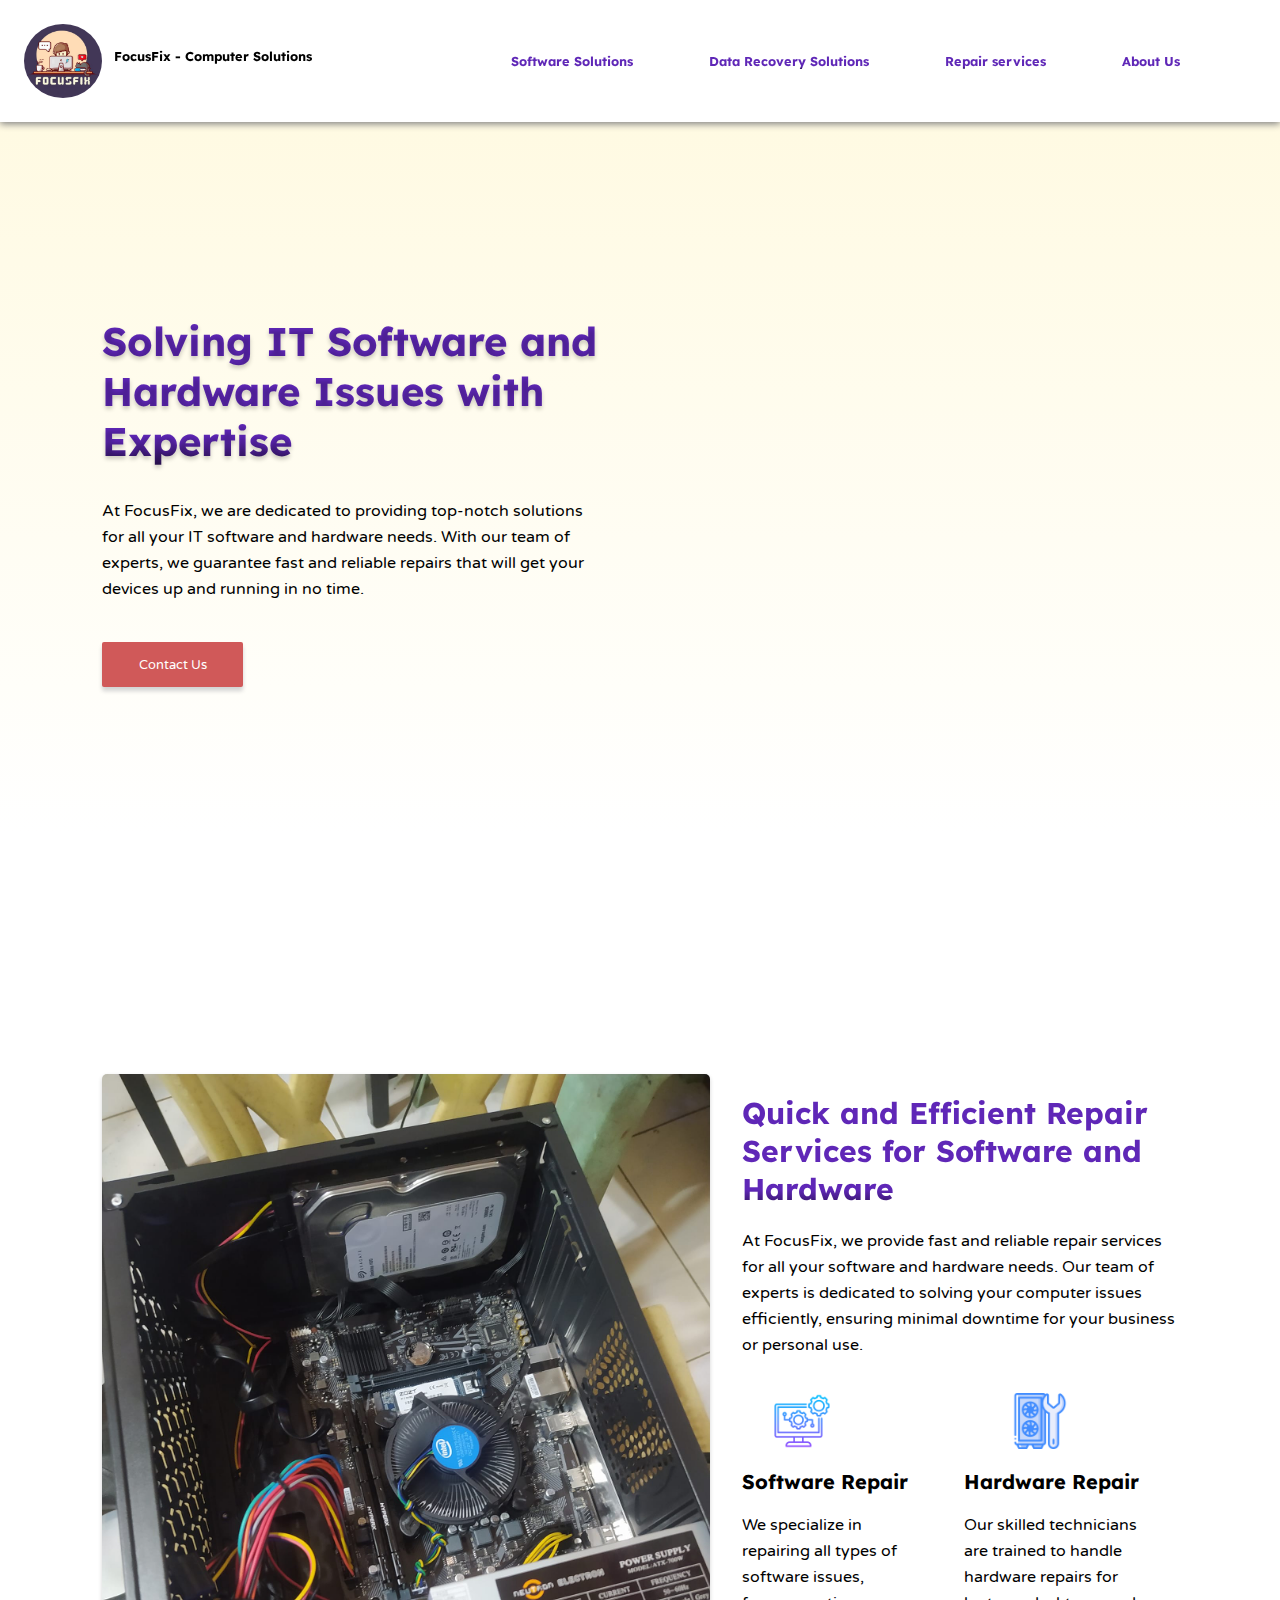
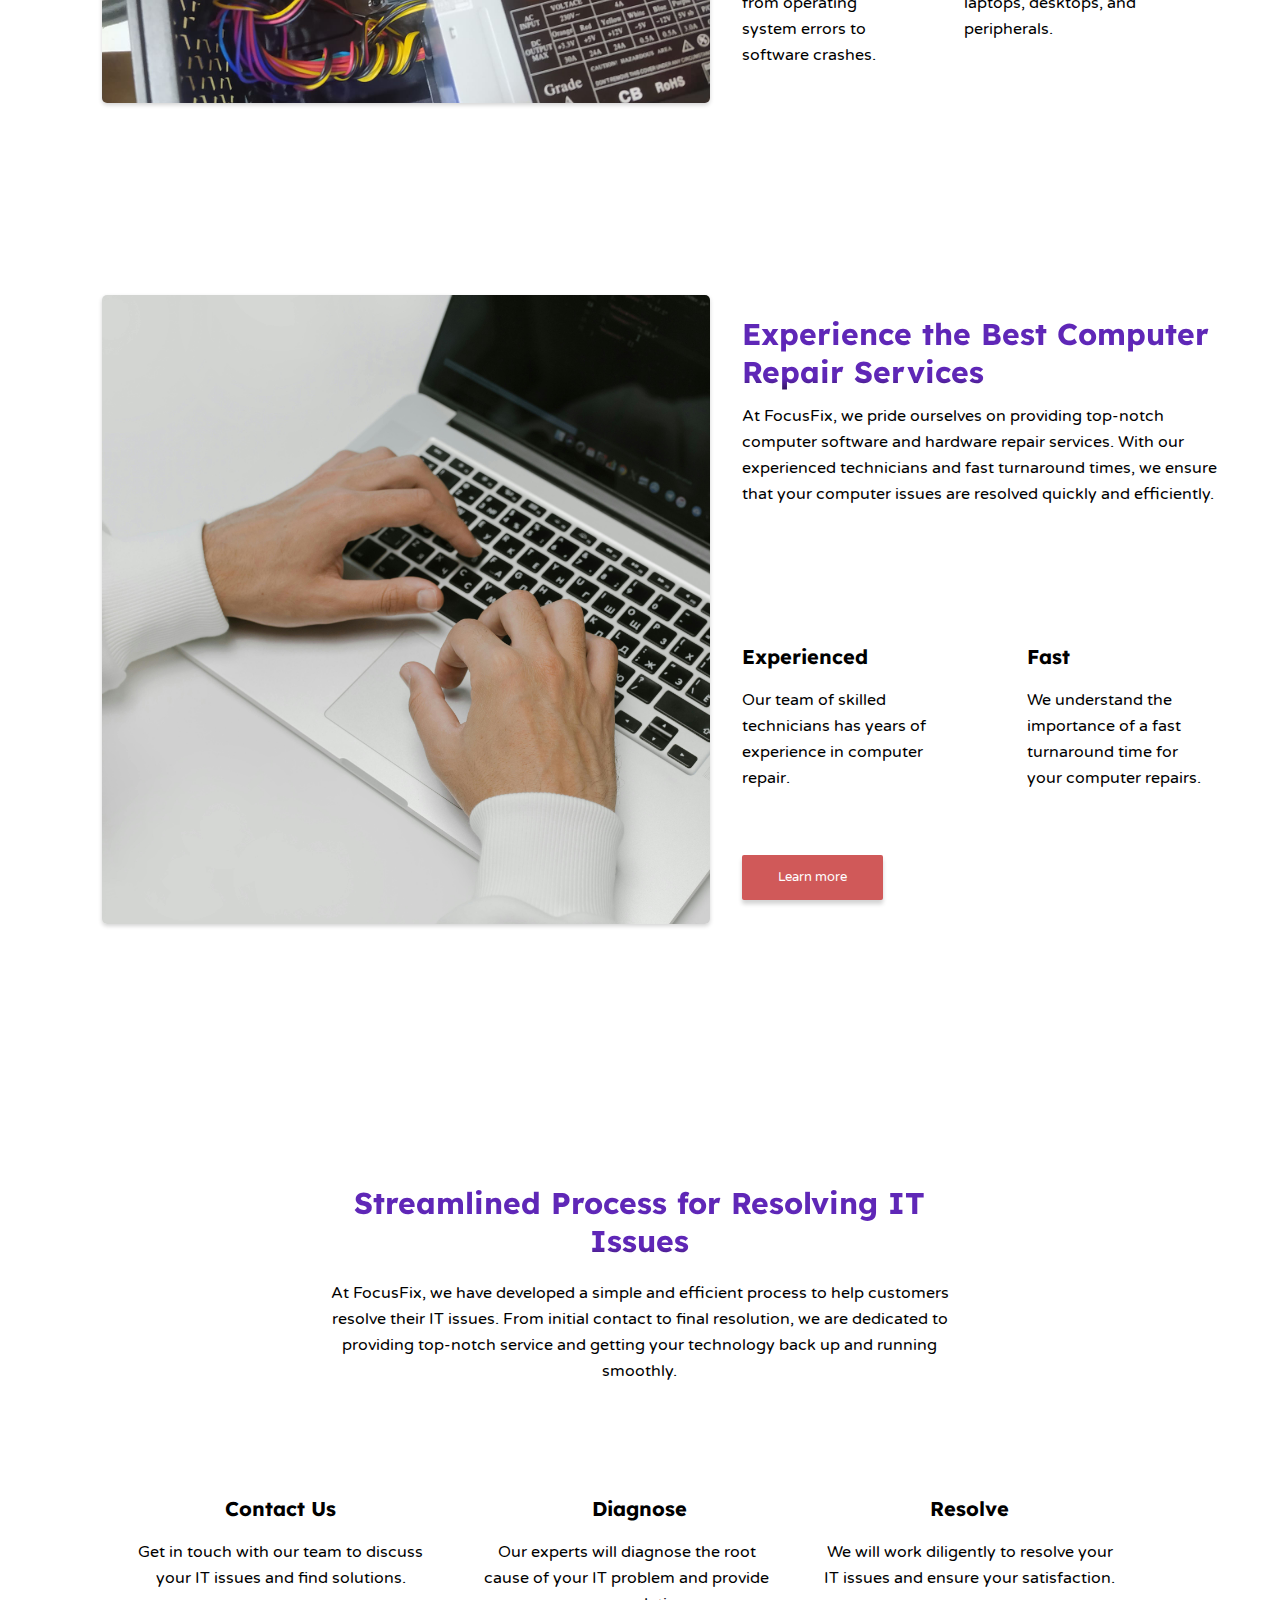
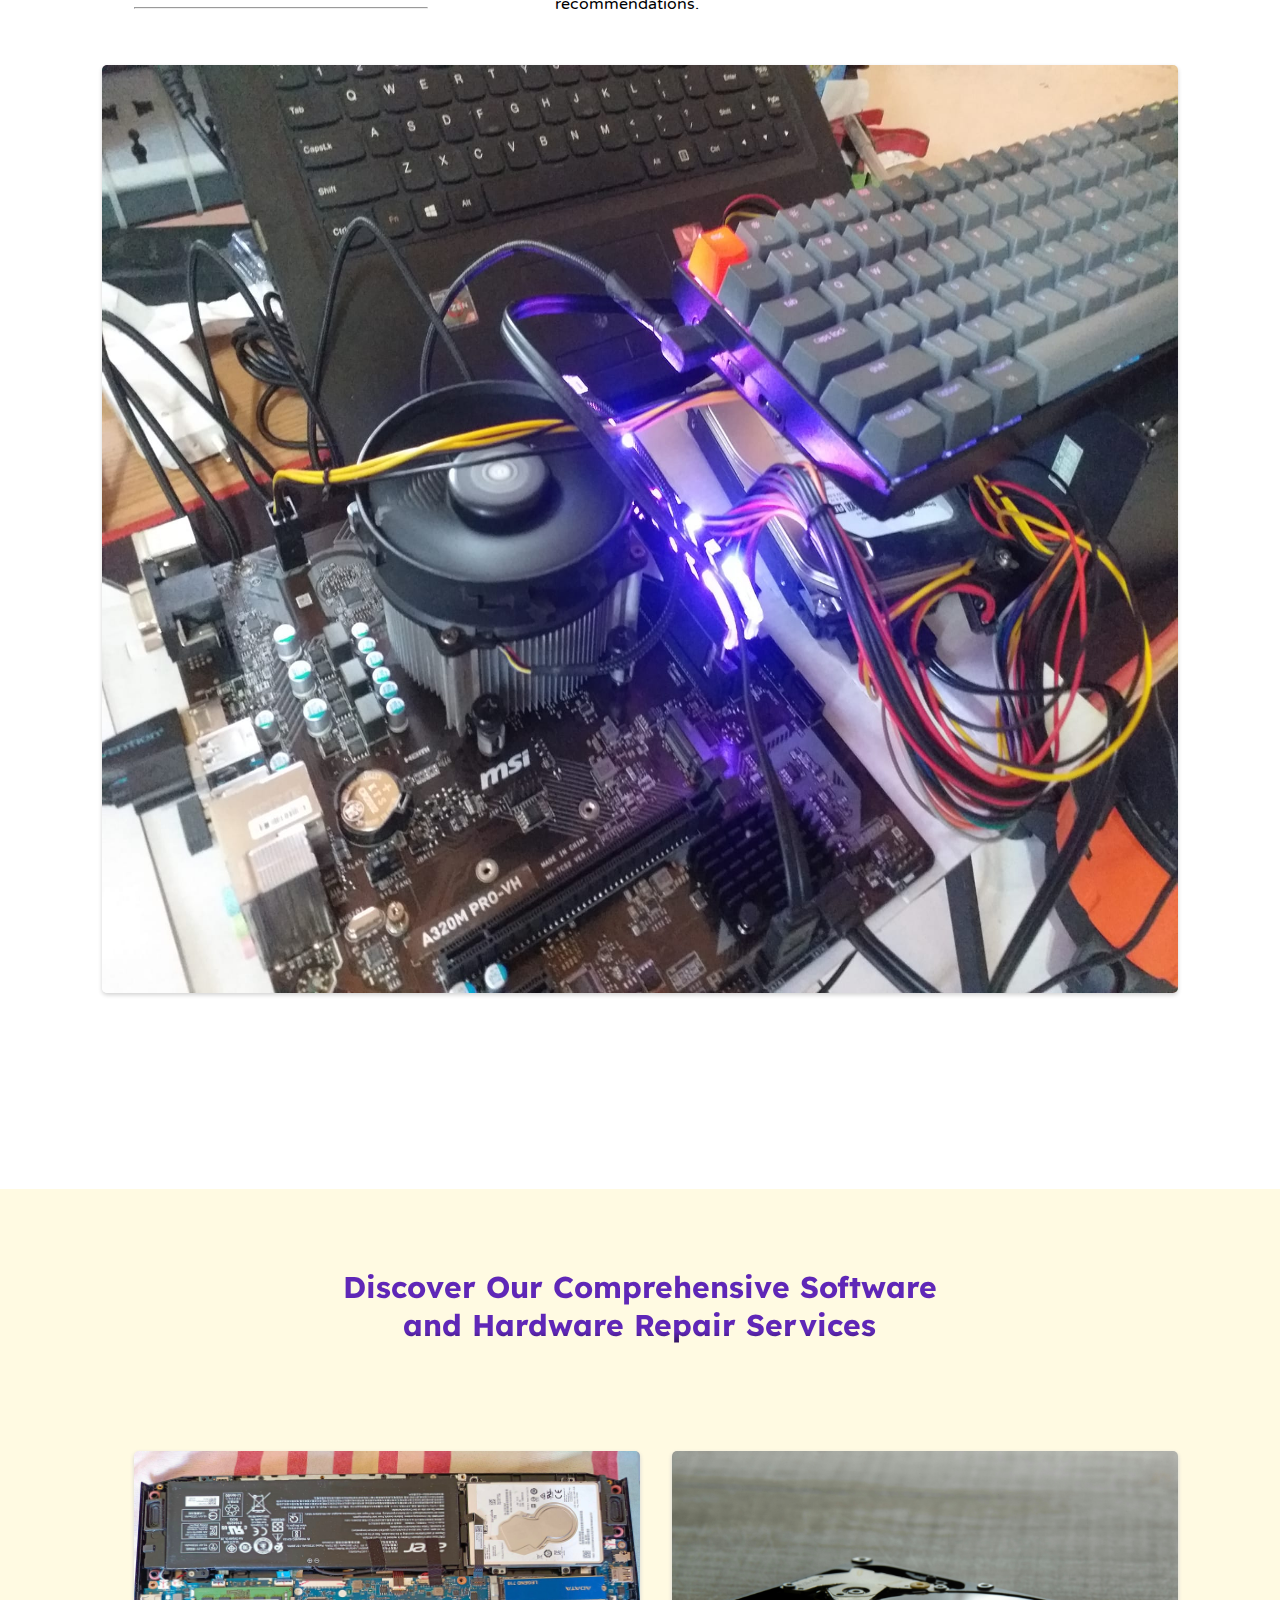
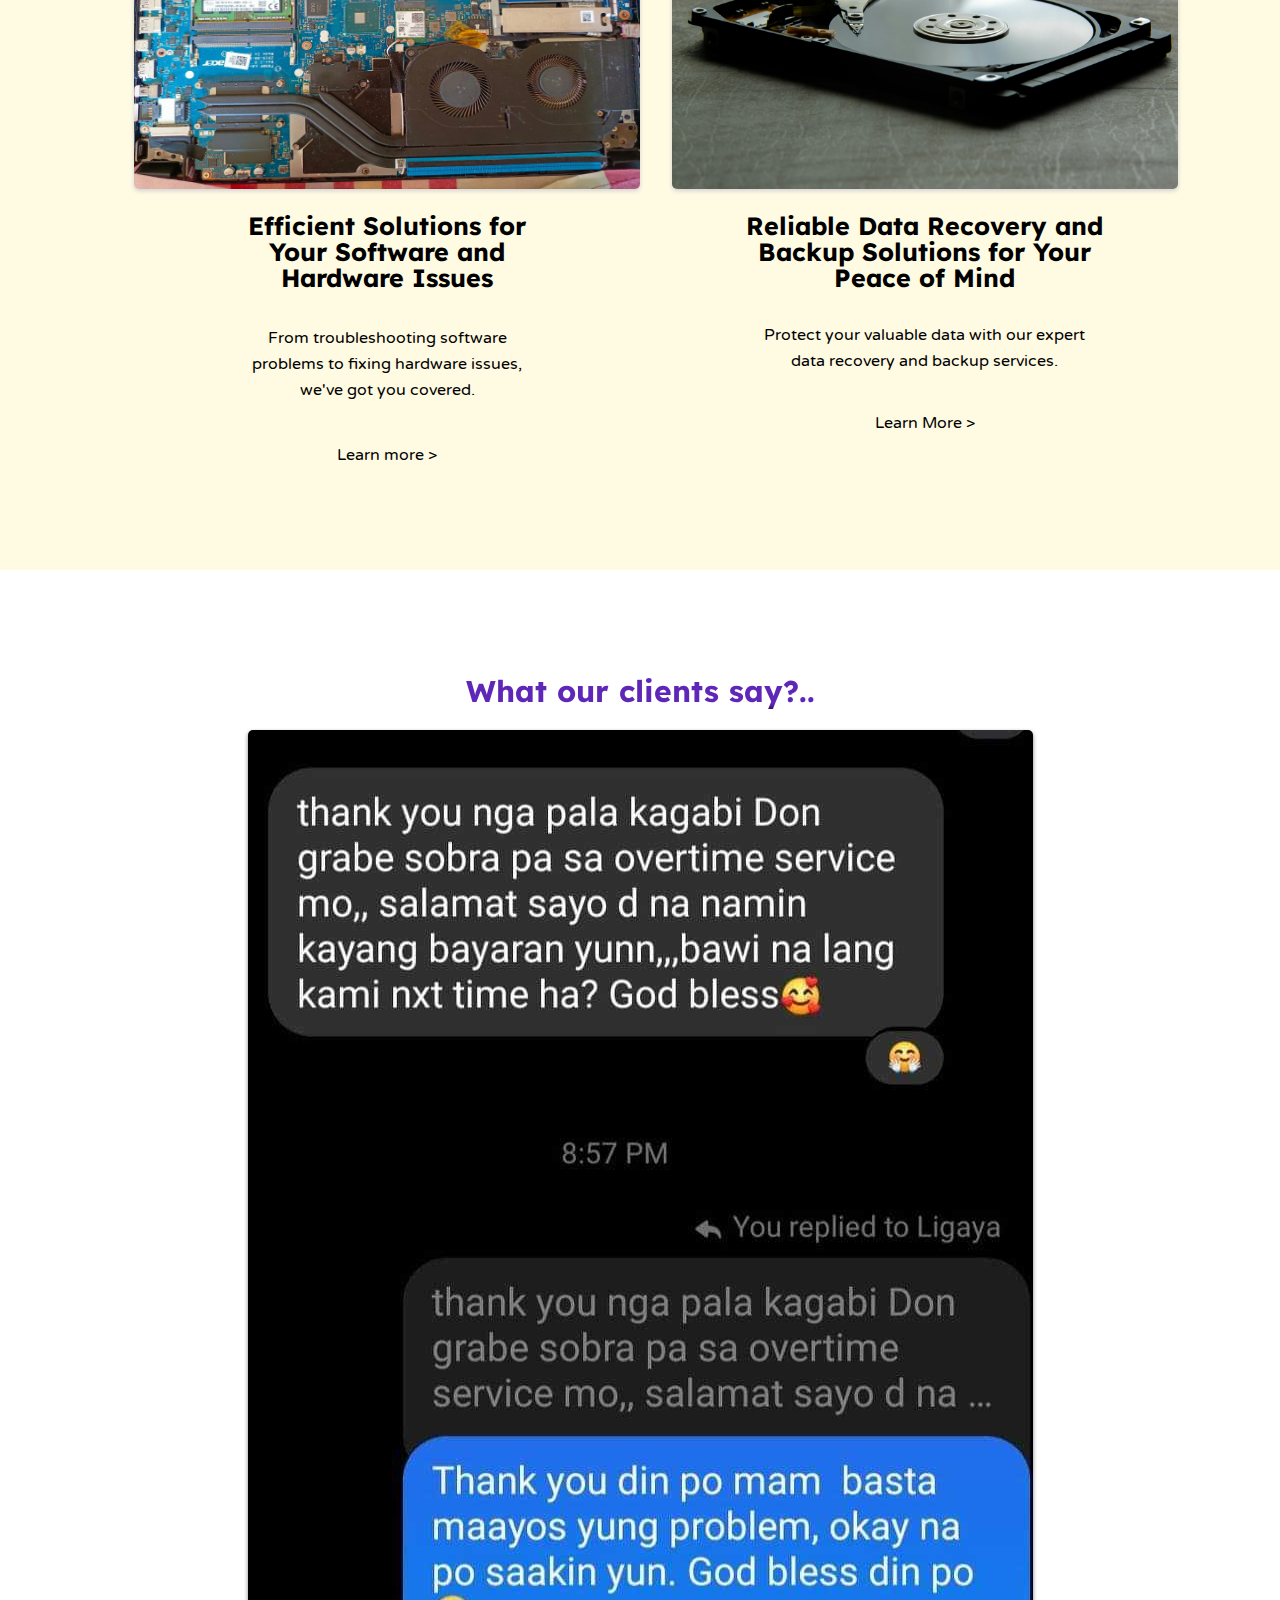
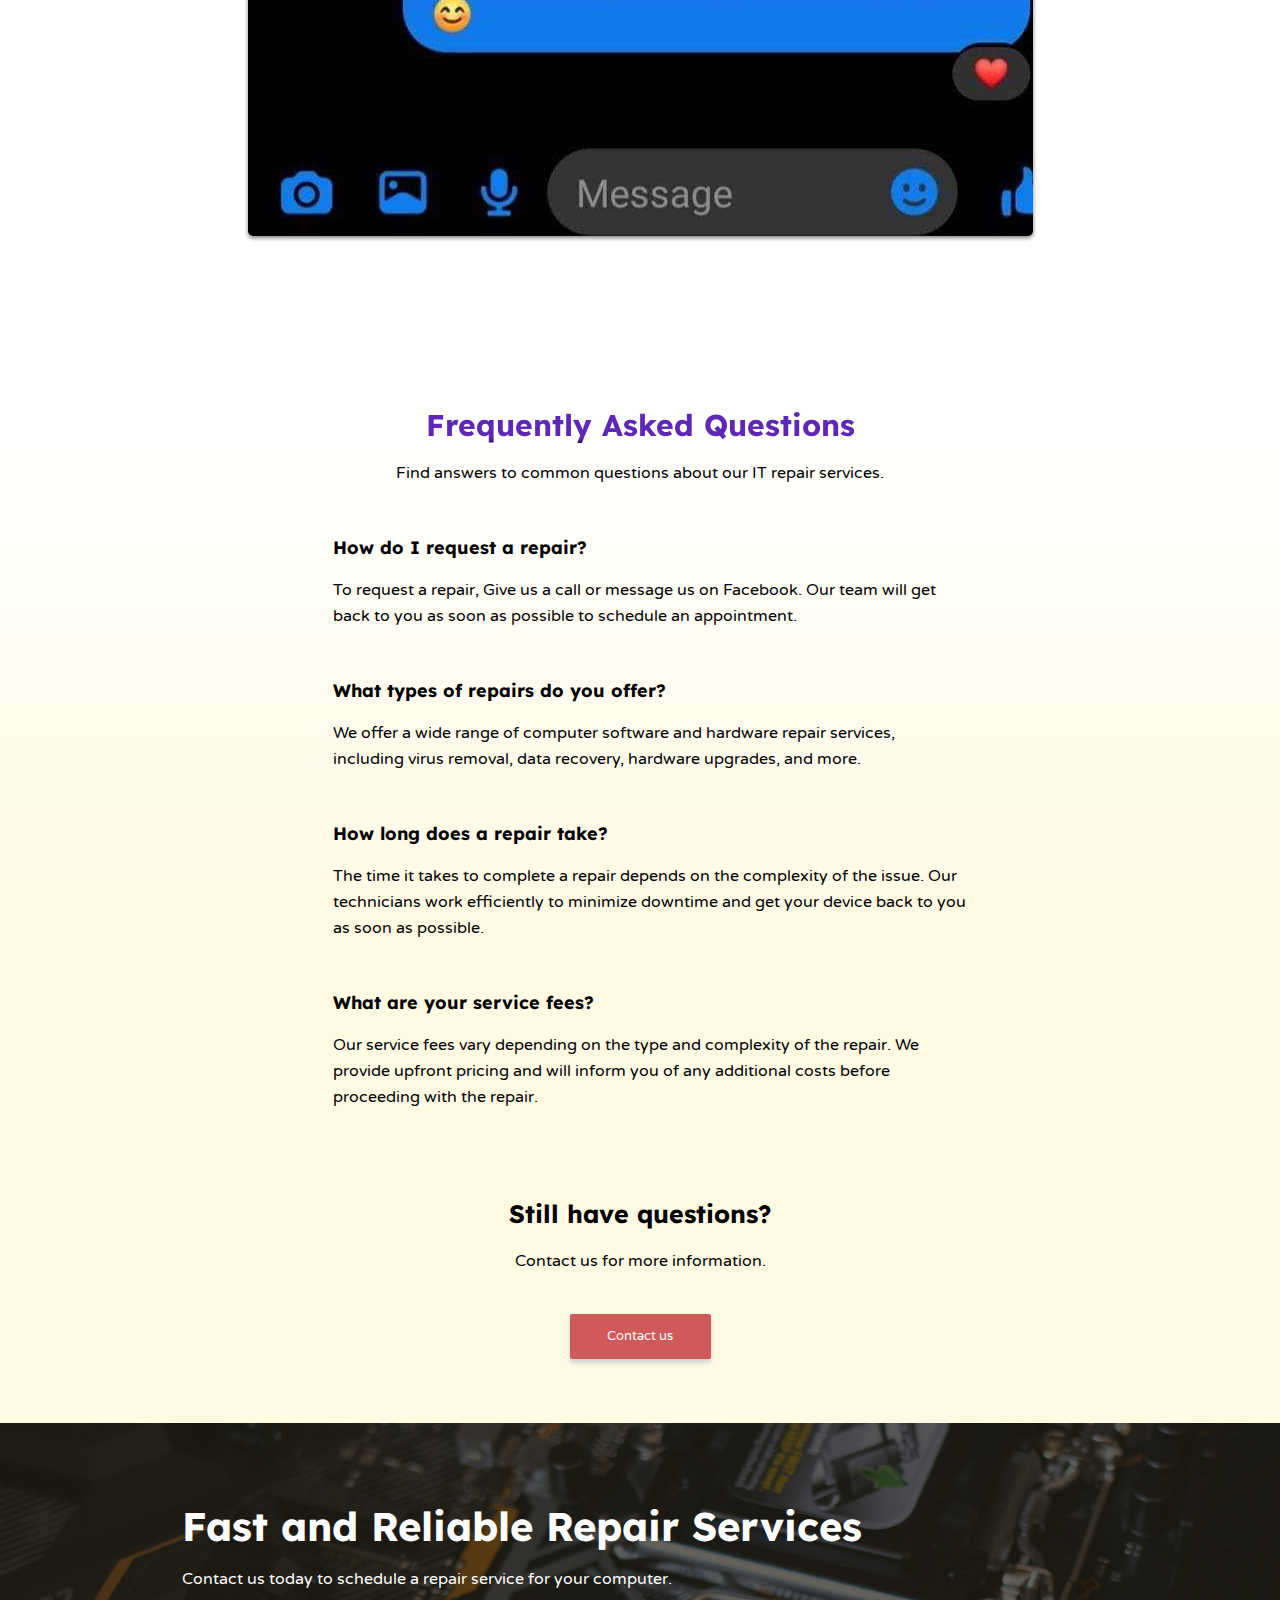
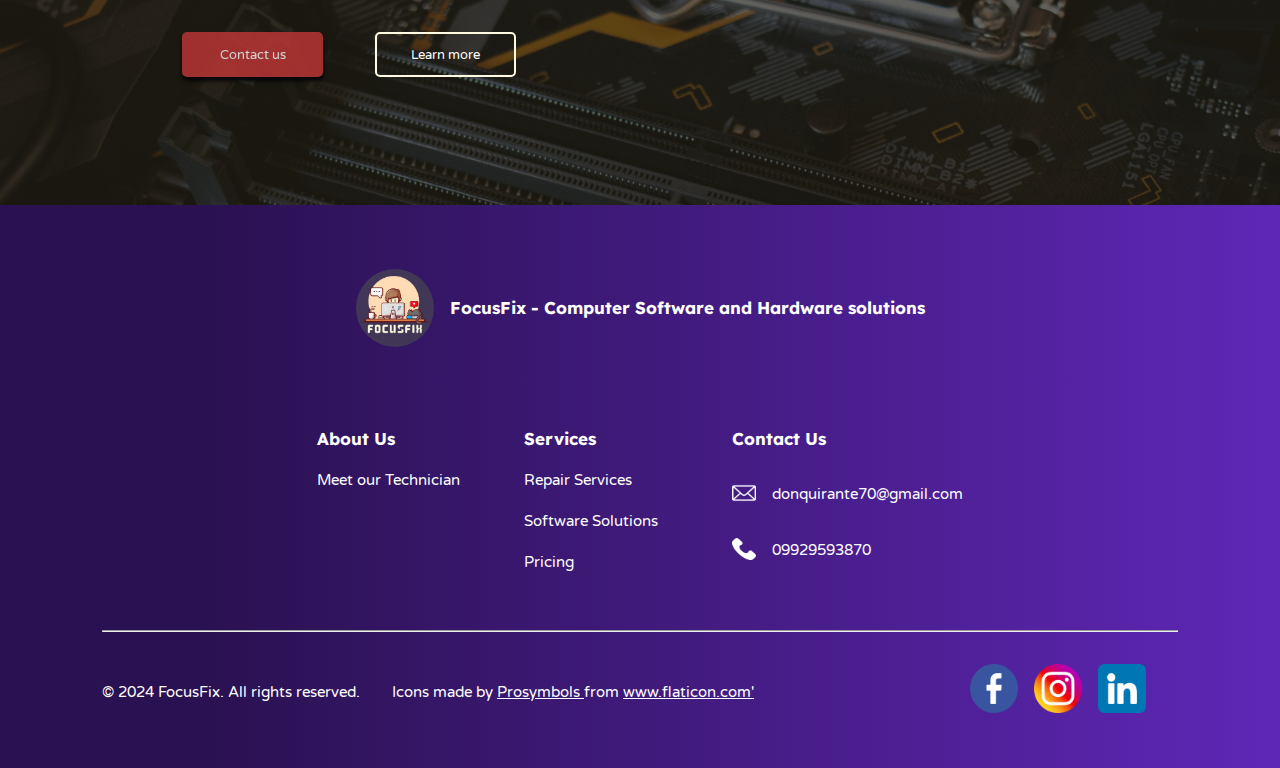
==== commit 4c1df907: "update CSP" ====
--- a/index.html
+++ b/index.html
@@ -5,10 +5,10 @@
     <meta charset="UTF-8">
     <meta name="viewport" content="width=device-width, initial-scale=1.0" />
 	
-	<meta http-equiv="Content-Security-Policy" content="
+	<!--<meta http-equiv="Content-Security-Policy" content="
 	default-src 'self'; 
 	style-src 'self' https://github.com;
-	script-src 'self' https://github.com;">
+	script-src 'self' https://github.com;">-->
 	
 	<!--style-src 'self' https://fonts.googleapis.com/css2?family=Lexend:wght@100..900&display=swap;
 	style-src 'self' https://fonts.googleapis.com/css2?family=Lexend:wght@100..900&family=Varela+Round&display=swap;
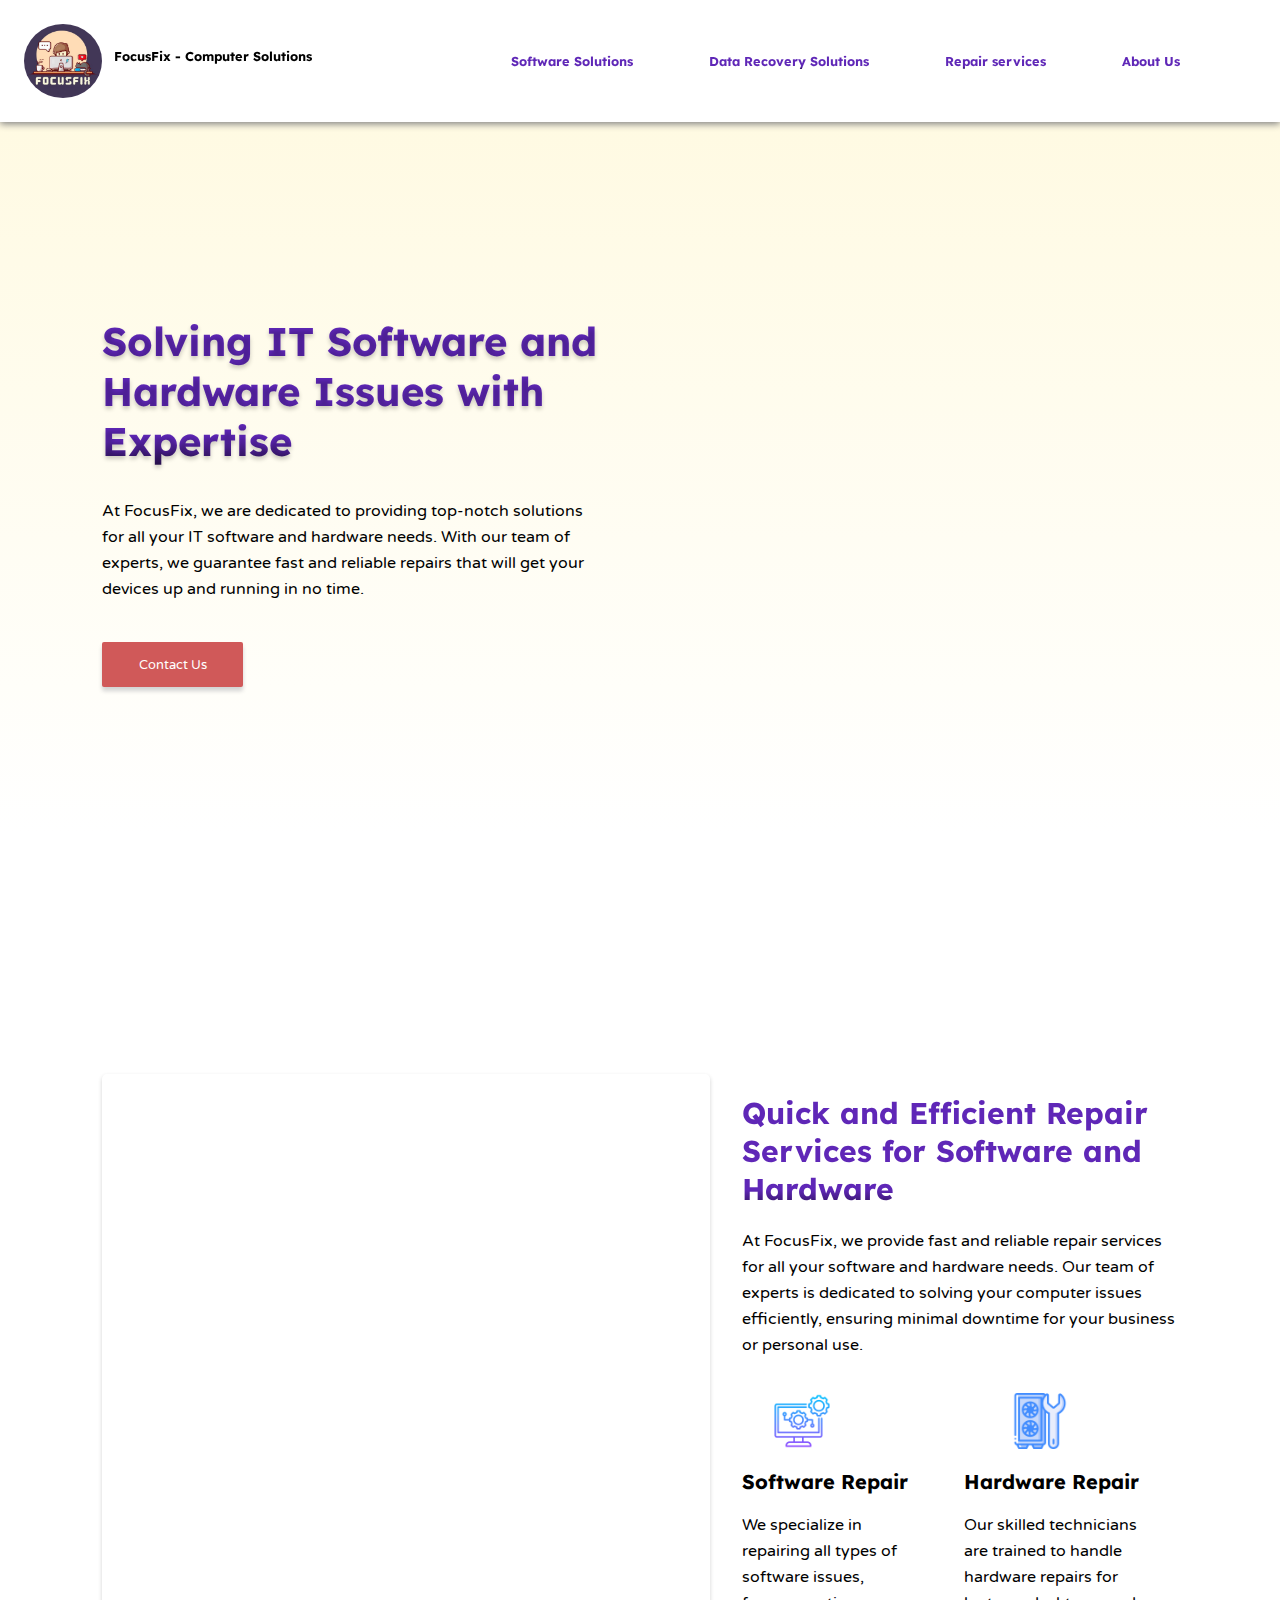
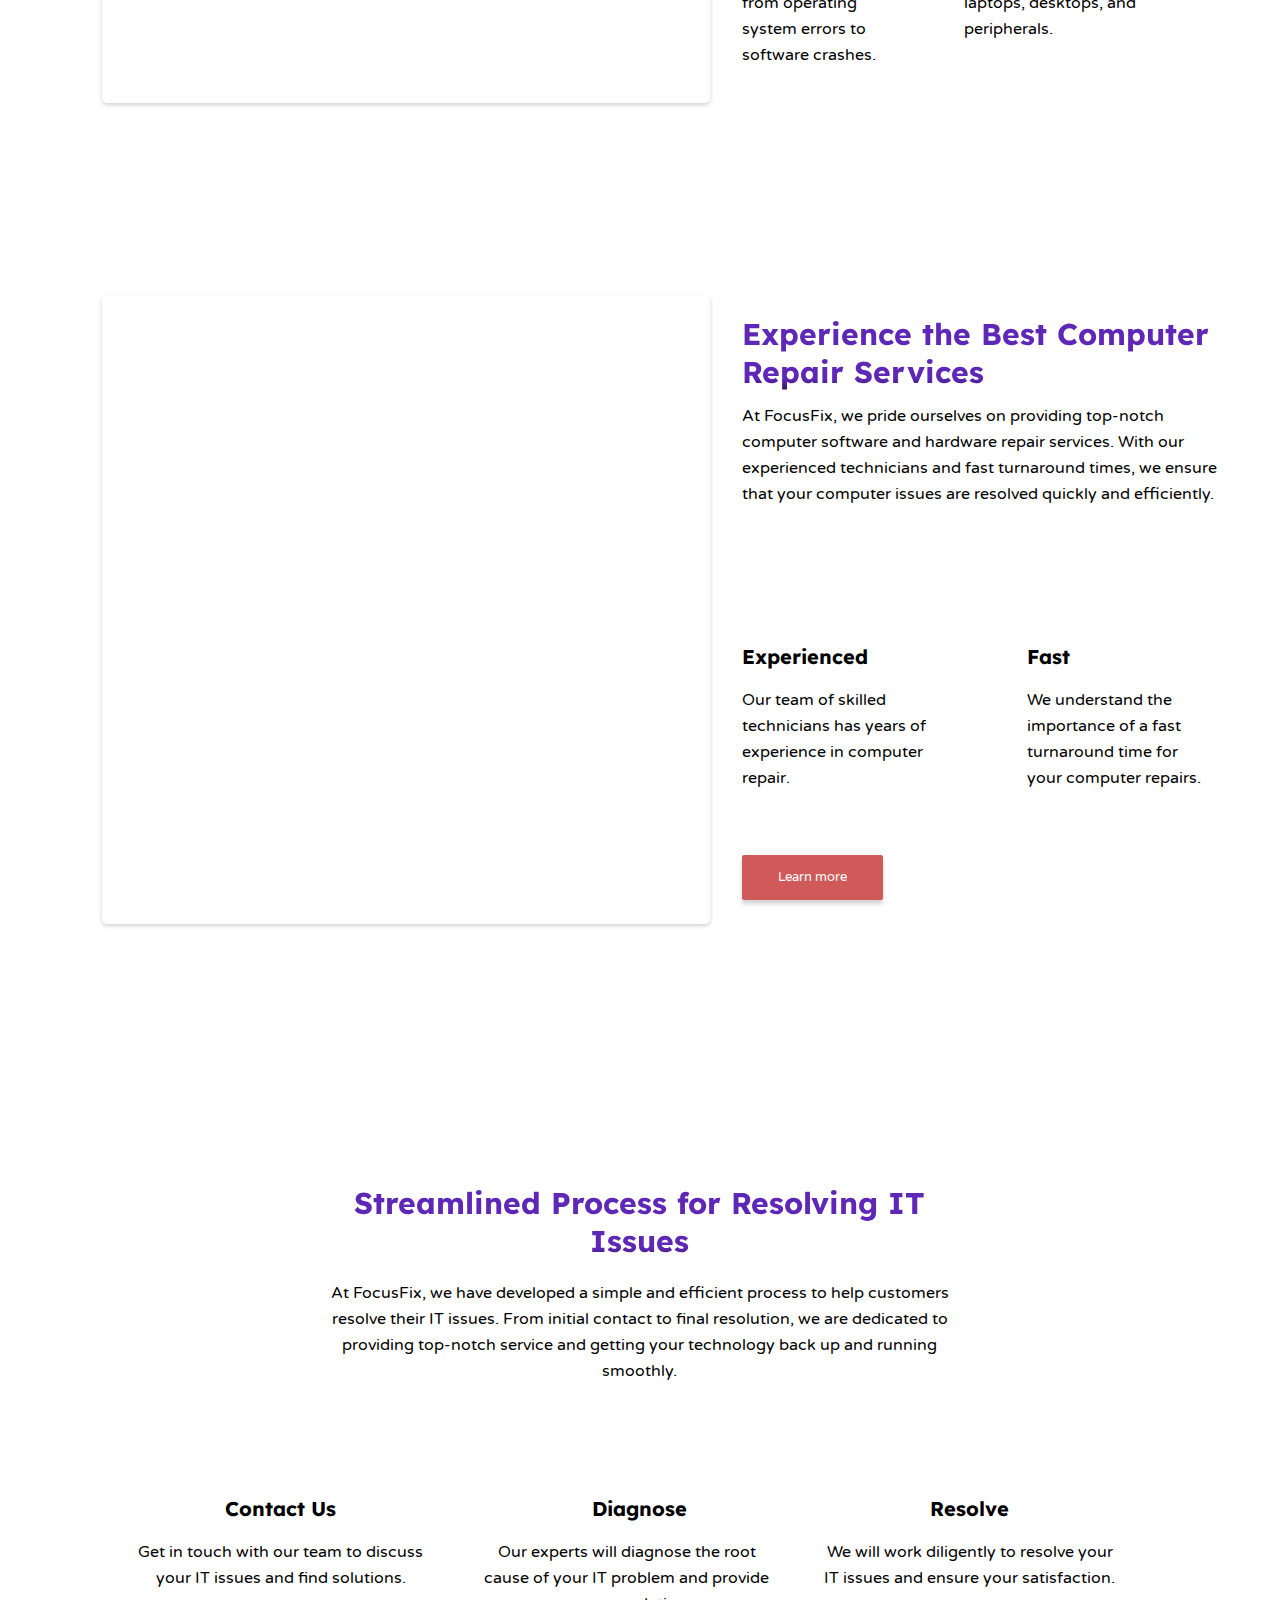
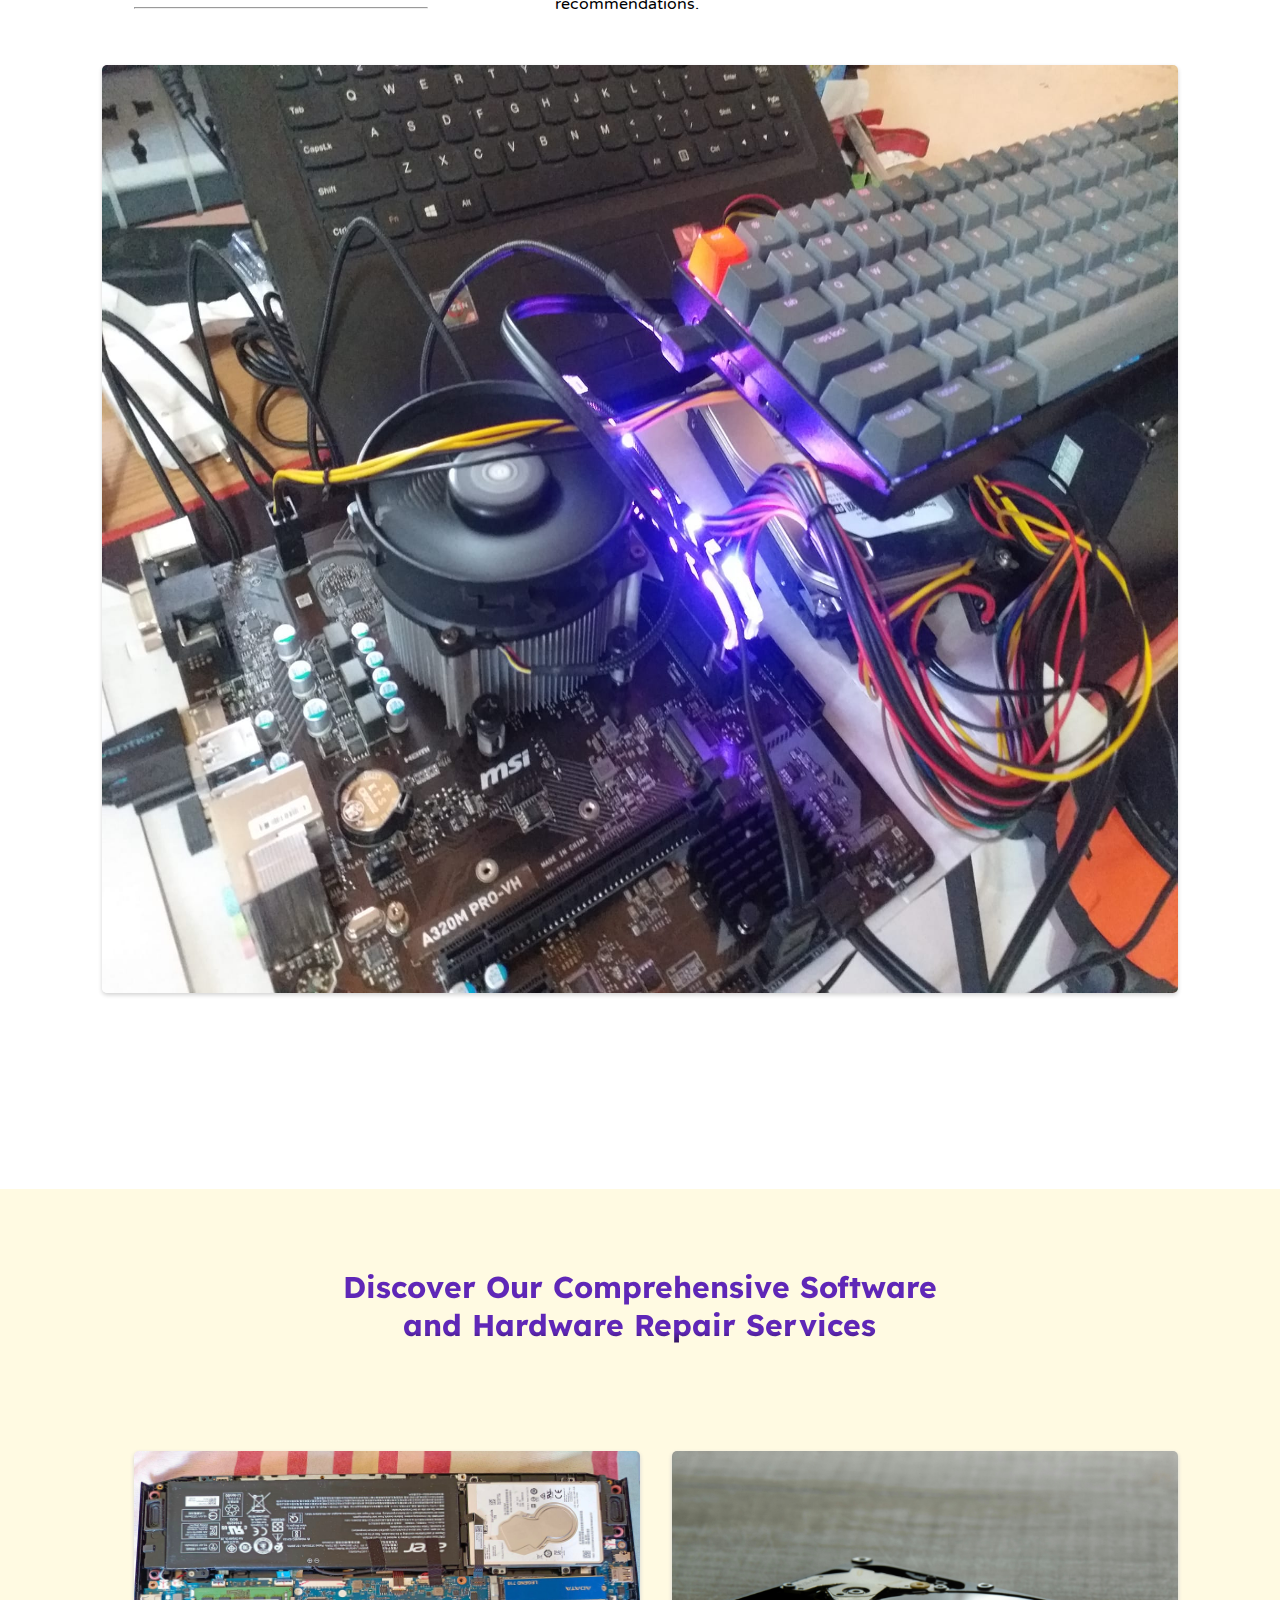
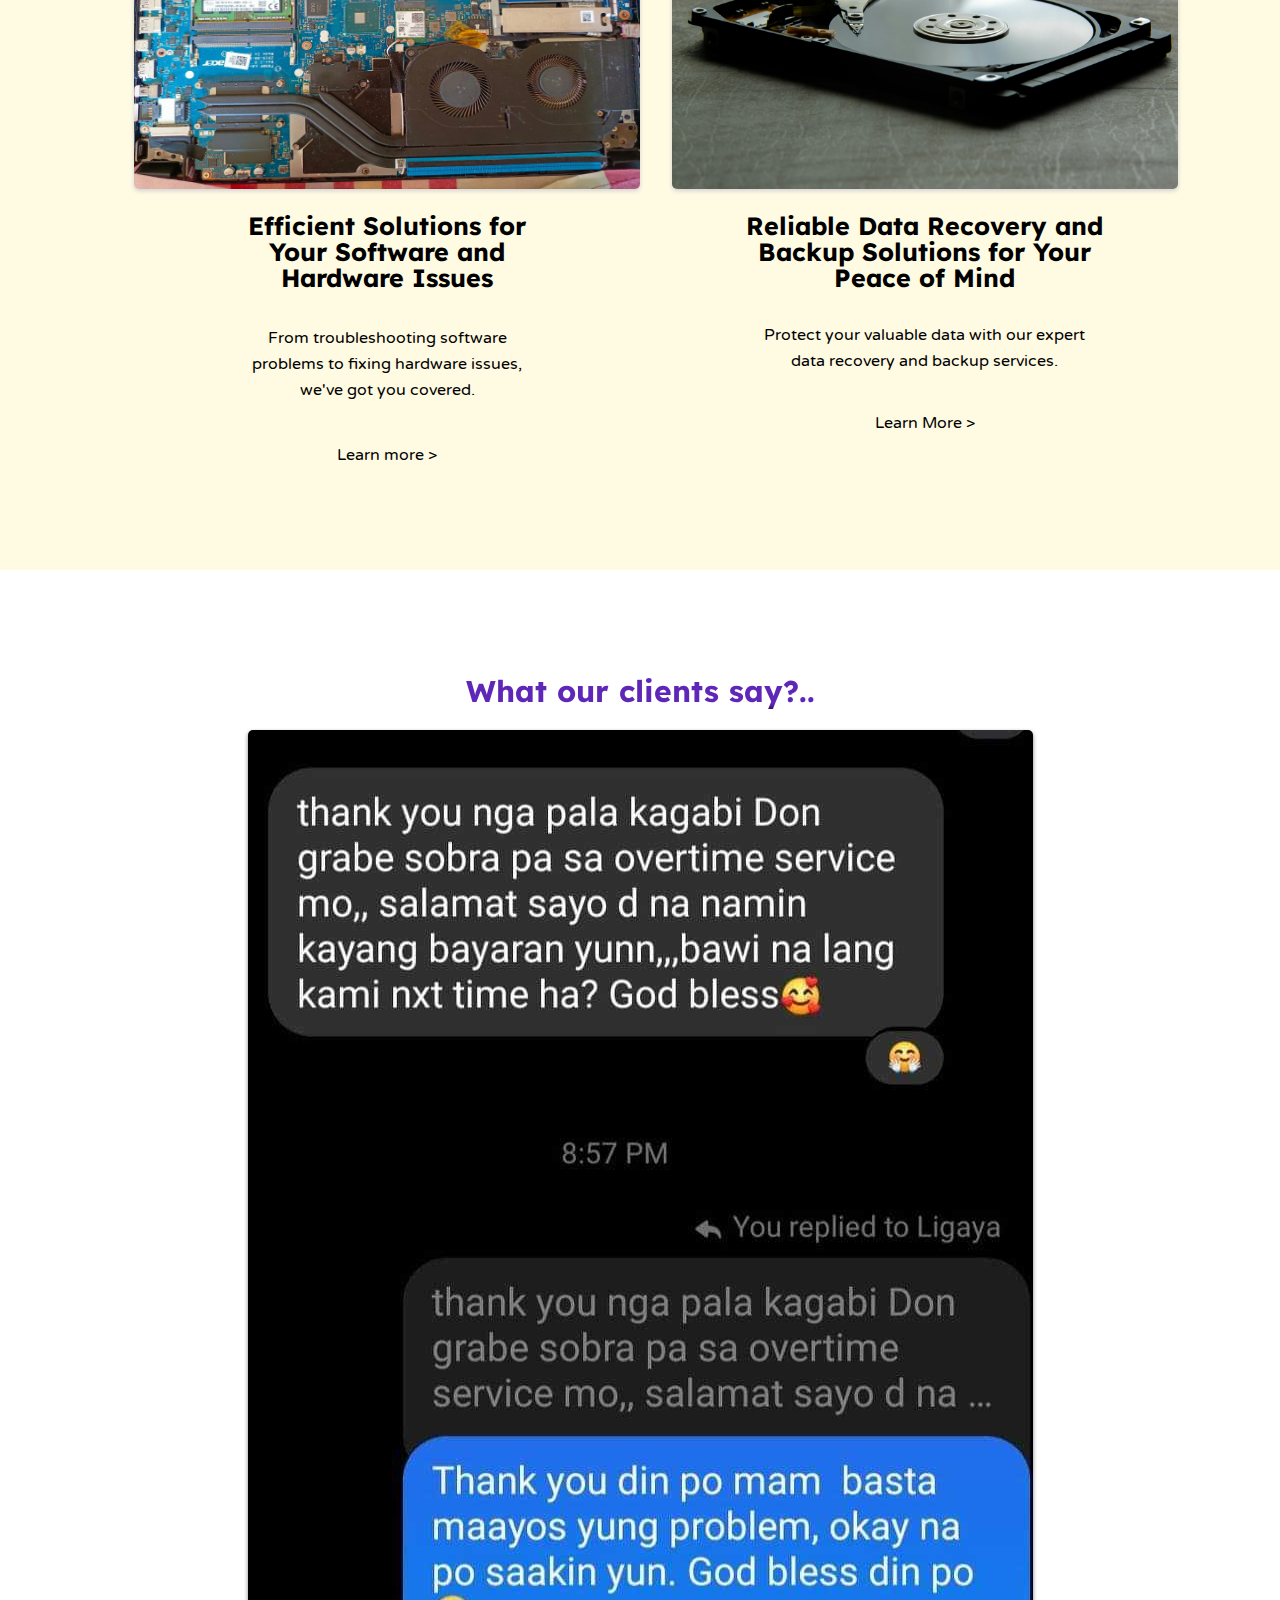
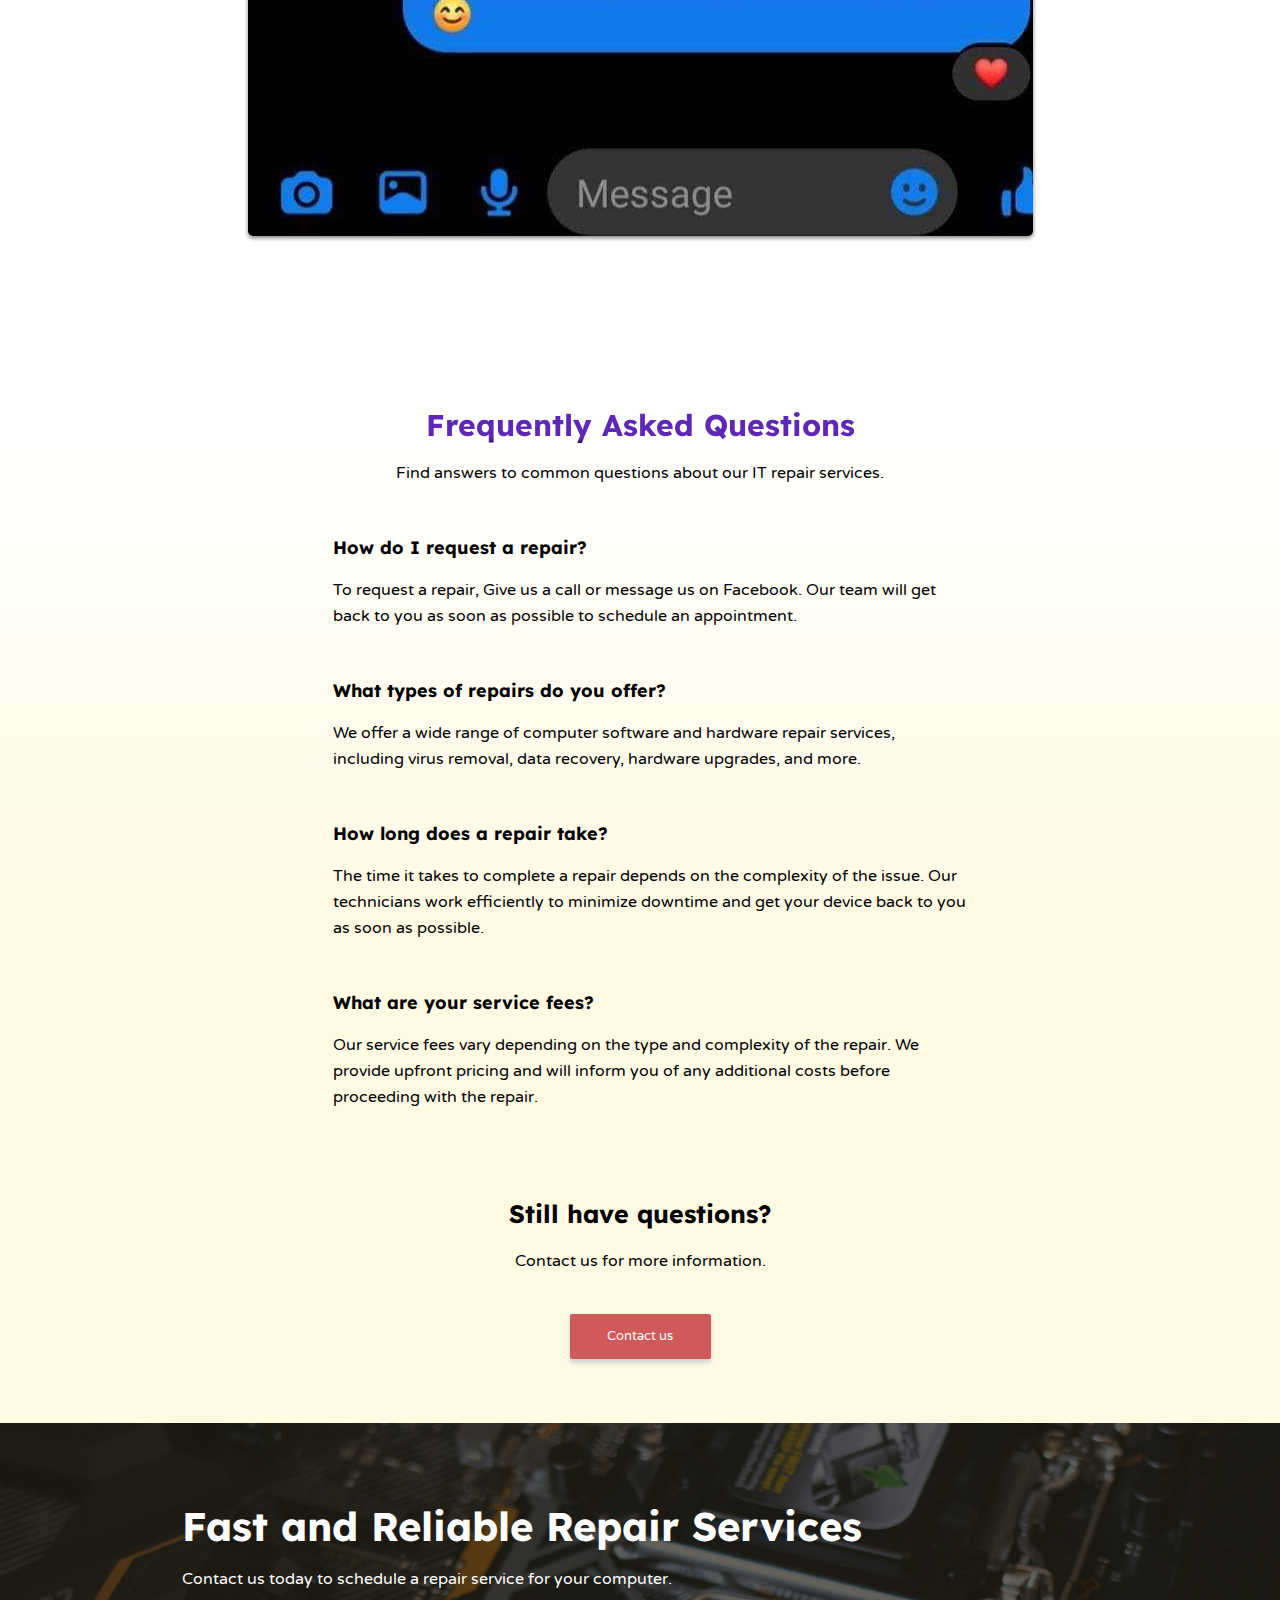
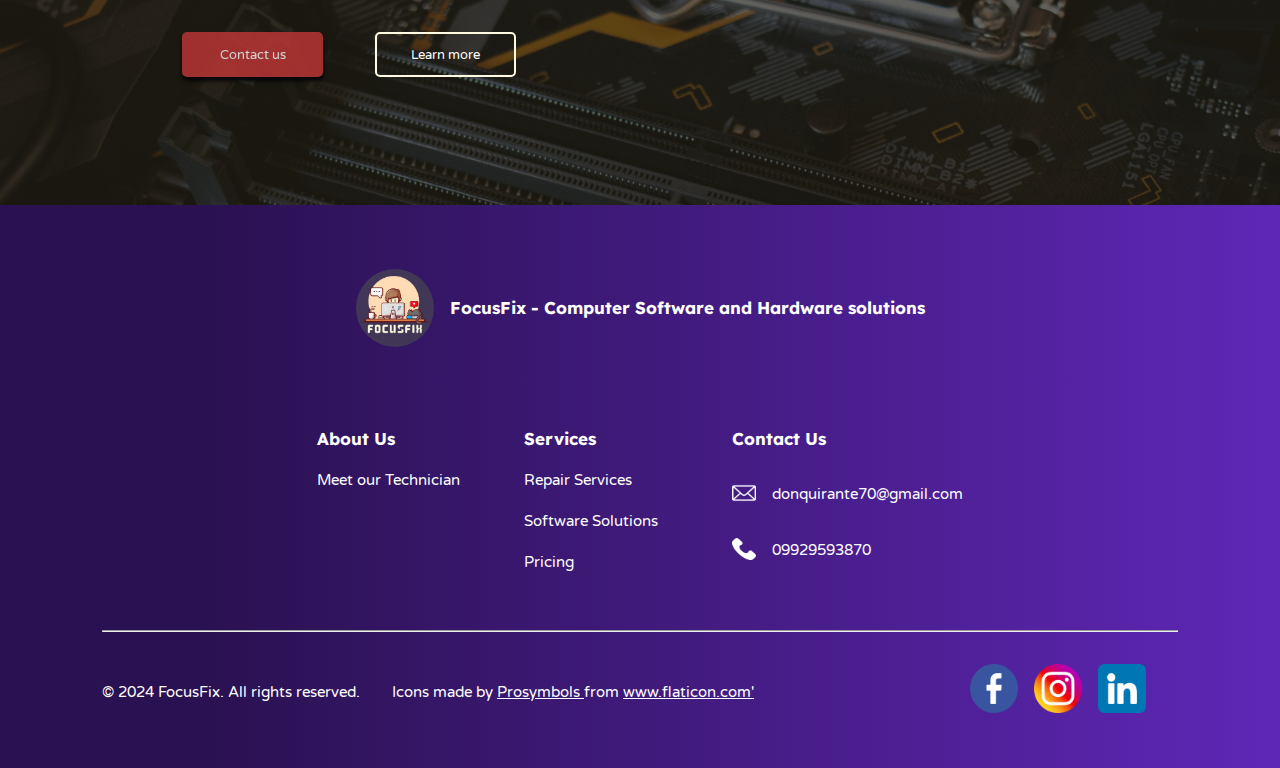
==== commit 1297ef46: "update files" ====
--- a/index.html
+++ b/index.html
@@ -4,7 +4,6 @@
 	<head>
     <meta charset="UTF-8">
     <meta name="viewport" content="width=device-width, initial-scale=1.0" />
-	
 	<!--<meta http-equiv="Content-Security-Policy" content="
 	default-src 'self'; 
 	style-src 'self' https://github.com;
@@ -15,7 +14,8 @@
 	frame-src 'self' https://youtube.com;
 	">-->
 
-    <link href="styles.css" rel="stylesheet"/>
+    <link href="css/hero.css" rel="stylesheet"/>
+	<link href="css/navbar.css" rel="stylesheet"/>
 
     <link rel="icon" type="image/x-icon" href="logo/focus fix.jpg">
 
@@ -362,16 +362,7 @@
 			</section>
 	    </main>
     </div>	
-    <script type="text/javascript">
-    	function showSidebar(){
-    		const sidebar =document.querySelector('.sidebar');
-    		sidebar.style.display='flex';
-    	}
-
-    	function hideSidebar() {
-    		const sidebar =document.querySelector('.sidebar');
-    		sidebar.style.display='none';
-    	}
-    </script>
+	<script src="navbar.js">
+	</script>
   </body>
 </html>
--- a/css/hero.css
+++ b/css/hero.css
@@ -0,0 +1,1584 @@
+*{
+	box-sizing: border-box;
+}
+
+body{
+	margin: 0;
+	padding: 0;
+
+}
+
+body, html {
+	width: 100%;
+	overflow-x: hidden; /* Prevent horizontal overflow */
+  }
+
+body::-webkit-scrollbar{
+	width: 0.5rem;
+}
+
+body::-webkit-scrollbar-track{
+	background: var(--darkpurple);
+}
+
+body::-webkit-scrollbar-thumb{
+	background: var(--gradient-purple1);
+}
+
+main{
+	margin:0;
+	padding: 0;
+
+}
+
+
+:root {
+  --footer-font-size:15px;
+  --paragraph-font-size1: 16px;
+  --paragraph-font-size2:17px;
+  --paragraph-font-size3:18px;
+  --sub-heading-font-size:20px;
+  --sub-heading-font-size2:25px;
+  --main-heading-font-size:55px;
+  --second-heading-font-size:40px;
+  --Lexend-font:"Lexend", sans-serif;
+  --button-color:#D05959;
+  --gradient-purple1: #5F27B7;
+  --gradient-purple2:#2A1151;
+  --darkpurple:#423757;
+  --bg-main:#FFFAE2;
+
+
+}
+
+.wrapper{
+	display: grid;
+	grid-template-columns:repeat(1, 1fr);
+	align-items: stretch;
+	margin-top: 8.1rem;
+	max-width: 100%;
+}
+
+/*-------------------------------header section---------------------*/
+
+.logo{
+	width: 78px;
+	height: 74px;
+	border-radius: 100%;
+}
+
+header{
+	background: white;
+	width: 100%;
+	display: flex;
+	justify-content:stretch;
+	align-items: left;
+	top: 0;
+	position: fixed;
+	z-index: 1;
+	padding:1.5rem;
+	box-shadow: 0 2px 7px 0 gray;
+
+}
+
+#icon-text{
+	color: black;
+	width: 16%;
+	max-width: 100%;
+	font-family: "Lexend", sans-serif;
+	font-optical-sizing: auto;
+	font-weight: 700;
+	font-size: var(--paragraph-font-size3);
+	line-height: auto;
+	font-style: bold;
+	text-align: left;
+	padding:0 0 0 1%;
+	margin: 1rem 0 0 0;
+	
+}
+
+/*----------------------------------------------------------------------*/         
+
+
+/*--------------------------Nav section---------------------------------*/
+
+.navbar{
+ /* height: 3.125rem;*/
+  margin-left: auto;
+	
+}
+
+.navbar-nav {
+  display: flex;
+  justify-content: space-evenly;
+  flex-wrap: wrap;
+  align-items: center;
+  padding-inline-start: 0;
+  margin-block: 0;
+  height: 100%;
+  list-style-type: none;
+  /*padding-top: 1.3rem;*/
+
+}
+
+.nav-item{
+	font-size:var(--paragraph-font-size2);
+	padding: 0 6.25rem 0 0;
+
+}
+
+.navbar:hover{
+	display: block;
+}
+
+
+.sidebar{
+	position:fixed;
+	top:-1.1rem;
+	right: 0;
+	height: auto;
+	width: 20rem;
+	z-index: 999;
+	background-color:whitesmoke;
+	padding:2rem;
+	font-size:var(--paragraph-font-size2);
+	box-shadow: 0 2px 4px 0 gray;
+	list-style-type: none;
+	display: none;
+	flex-direction: column;
+	align-items: flex-start;
+	justify-content: flex-start;
+}
+
+
+.sidebar-item{
+	font-size:var(--paragraph-font-size2);
+	padding: 3rem 0 0.25rem 0;
+}
+/*--------------------------------------------------- */
+
+
+
+/*--------------------Hero section--------------------*/
+#hero{
+	background: linear-gradient(180deg,var(--bg-main),#fff);
+	/*background: var(--bg-main);*/
+	height: 45rem;
+	margin-top: -1rem;
+}
+
+.hero-heading{
+  font-size: var(--main-heading-font-size);
+  line-height: auto;
+  margin-bottom: 2rem;
+  text-shadow:0 3px 4px rgba(0, 0, 0, 0.2) ;
+}
+
+
+.hero-button{
+	width: 8.8125rem;
+	height: 2.8125rem;
+	background-color: var(--button-color);
+	margin-top: 1.5rem;
+	border-style: none;
+	border-radius: 2px;
+	box-shadow:0 4px 4px 0 lightgray;
+	color: white;
+	visibility: visible;
+	cursor: pointer;
+	pointer-events: auto;
+	opacity: 1;
+}
+
+button:hover {
+      background-color: var(--gradient-purple1);
+    }
+
+    button:active {
+      background-color:var(--gradient-purple1);
+    }
+
+.grid-items-container1{
+	display: grid;
+	grid-template-columns:repeat(2, 1fr);
+	row-gap: 32px;
+	/*background: yellow;*/
+	margin-left: 6.375rem;
+	margin-top: 9rem;
+	padding: 0;
+
+}
+
+.grid-item1-p{
+	width:30.375rem;
+}
+
+/*--------------------------------------------------- */
+
+/*--------------------- Section 2 ------------------------------*/
+
+.grid-section2-container1{
+	display: grid;
+	grid-template-columns:repeat(2, 1fr);
+	margin-top: 15rem;
+}
+ 
+.grid-section2-container2{
+	display: grid;
+	grid-template-columns:repeat(2, 1fr);
+	margin-left:2rem;
+	margin-right:6.375rem;
+}
+
+.section2-item1{
+	margin-left: 6.375rem;
+	background-image: url('photos/PC case.jpg');
+	background-size: cover;
+	background-repeat: no-repeat;
+}
+
+
+.section2-item2{
+	grid-column: 1/-1;
+}
+
+.section2-item2>h1{
+	width: 90%;
+}
+
+.section2-item2>p{
+	width: 80%;
+}
+
+
+.section2-item3 >img{
+	width: 5.125rem;
+	height: 4.5625rem;
+	align-items: center;
+	margin-left: 2rem;
+}
+
+.section2-item3 >p{
+	width:70%;
+}
+
+.section2-item4 > img{
+	width: 4.9375rem;
+	height: 4.5625rem;
+	margin-left: 3rem;
+}
+
+.section2-item4 >p{
+	width:80%;
+}
+
+/*------------------------Section 3---------------------------*/
+
+.grid-section3-container1{
+	display: grid;
+	grid-template-columns:repeat(2, 1fr);
+	margin-top: 12rem;
+	width: 100%;
+}
+ 
+.grid-section3-container2{
+	display: grid;
+	grid-template-columns:repeat(2, 1fr);
+	margin-left:2rem;
+	width: 100%;
+	/*margin-right:6.375rem;*/
+}
+
+.section3-item1{
+	margin-left: 6.375rem;
+	background-image: url('photos/hands laptop.jpg');
+	background-size: cover;
+	background-repeat: no-repeat;
+}
+
+
+.section3-item2{
+	grid-column: 1/-1;
+
+}
+
+.section3-item2>h1{
+	width: 80%;
+	margin-bottom: 0.8rem;
+}
+
+.section3-item2>p{
+	width: 70%;
+	margin:0;
+}
+
+.section3-item3 >p, .section3-item4 >p{
+	width:70%
+}
+
+.section3-item5{
+	grid-column: 1/-1;
+	padding: 0;
+}
+
+.section3-item3,.section3-item4{
+	margin-top: 6rem;
+}
+/*-------------------------------------------------------------------*/
+
+/*------------------------Section 4--------------------------- */
+.grid-section4-container1{
+	display: grid;
+  grid-template-rows: auto auto 1fr;
+  text-align: center;
+  grid-auto-flow:column;
+  margin-top: 15rem;
+}
+
+.section4-item1{
+	width: 60%;
+	margin-left: 20%;
+	margin-right: 20%;
+}
+
+.section4-item1>h1{
+	width: 100%;
+}
+
+.section4-item1>p{
+	width:100%;
+	/*margin-left: 15rem;*/
+}
+
+.grid-section4-container2{
+	display: grid;
+	grid-template-columns: repeat(3, 1fr);
+	text-align: center;
+	grid-gap: 1rem;
+	padding: 5rem 2rem 2rem 2rem;
+}
+
+.grid-s4-c2-item1{
+	width: 90%;
+}
+
+.grid-s4-c2-item2{
+	width: 100%;
+}
+
+.grid-s4-c2-item3{
+	width: 92%;
+}
+
+.grid-s4-img >img{
+	max-width: 100%;
+	height: 58rem;
+	box-shadow:0 2px 4px lightgray;
+	border-radius: 5px;
+}
+
+
+
+/*-----------------Section 5----------------------------------*/
+.section-5{
+	width: 100%;
+	background-color: var(--bg-main);
+	margin-top: 15%;
+}
+
+.grid-section5-container1{
+	  display: grid;
+		grid-template-rows:auto 1fr;
+		margin-top: 2%;
+		margin-bottom: 6.375rem;
+
+}
+.grid-section5-container1 >h1{
+	width: 70%;
+	text-align: center;
+	margin-left:15%;
+	margin-right:15%;
+	margin-top: 5%;
+}
+
+
+.grid-section5-container2{
+	  display: grid;
+		grid-template-columns:auto 1fr;
+		text-align: center;
+		margin-top: 8%;
+}
+
+.grid-s5-c2-item1 >img, .grid-s5-c2-item2 >img{
+	width: 31.625rem;
+	height: 21.125rem;
+	border-radius: 5px;
+	box-shadow: 0 2px 4px lightgray;
+	border-style: none;
+}
+
+.grid-s5-c2-item1{
+	width:100%;
+}
+
+.grid-s5-c2-item1 >h2{
+	width: 60%;
+	margin-left: 20%;
+	margin-right: 20%;
+}
+
+.grid-s5-c2-item1 >p{
+	width:50%;
+	margin-left: 25%;
+	margin-right: 25%;
+	
+}
+
+
+.grid-s5-c2-item2 >p{
+	width: 80%;
+	margin-left: 10%;
+	margin-right: 10%;
+}
+
+.grid-s5-c2-item1 >p ,.grid-s5-c2-item2 >p{
+	margin-top: 6%;
+}
+
+.span-section5{
+	display: inline-block;
+	padding-top: 4%;
+}
+
+.span-section5 a {
+	text-decoration: none;
+	color: black;
+}
+
+.span-section5 a:hover {
+	color: var(--gradient-purple1);
+}
+
+/*-------------------------------------------------------------*/
+
+/*-------------------------------------------------------------*/
+/*------------------------Section 6--------------------------- */
+.section-6-container{
+	text-align: center;
+	margin:6.375rem 0 6.375rem 0;
+}
+
+.section-6-container img{
+	box-shadow: 0 2px 4px gray;
+	border-radius: 5px;
+}
+/*-------------------------------------------------------------*/
+
+/*-------------------------------------------------------------*/
+/*--------------------------Section 7-----------------------------------*/
+.section-7{
+	/*background-color: var(--bg-main);*/
+	background: linear-gradient(360deg,var(--bg-main) 48%,#fff);
+	margin-top: 4rem;
+
+}
+
+.section-7-container{
+	display: grid;
+	grid-template-rows: auto auto, 1fr;
+	width: 80%;
+	margin:0 10% 4rem 10%;
+}
+
+.grid-s7-item1 > h1{
+	margin: 0;
+}
+
+.grid-s7-item1,.grid-s7-item3{
+	text-align: center;
+}
+.grid-s7-item2{
+	padding:0 10% 0 20%;
+}
+
+.grid-s7-item2 > p:nth-of-type(1){
+	width: 86%;
+}
+
+.grid-s7-item2 > p:nth-of-type(2){
+	width: 86%;
+}
+
+.grid-s7-item2 > p:nth-of-type(3){
+	width: 90%;
+}
+
+.grid-s7-item2 > p:nth-of-type(4){
+	width: 87%;
+}
+/*--------------------------------------------------- */
+
+/*--------------------------------------------------- */
+/*-----------------------Section 8------------------- */
+
+.section-8{
+	position: relative;
+	
+}
+
+.black-item{
+	background: #232117;
+	width: 100%;
+  height: 25rem;
+  overflow: hidden;
+  opacity: 70%;
+  position:relative;
+  z-index: -1;
+  bottom: 25rem;
+}
+/*
+.CTA-container{
+	position: relative;
+	top:-46rem;
+}*/
+
+.CTA-container{
+	position: inherit;
+	z-index: -1;
+	color: white;
+	margin-top: -46rem;
+	margin-bottom: 8rem;
+}
+
+.CTA-container >h1{
+	font-size: var(--second-heading-font-size);
+	color: white;
+}
+
+.CTA-style{
+	width: 8.8125rem;
+	height: 2.8125rem;
+	margin-top: 1.5rem;
+	border-radius: 5px;
+	color: white;
+	visibility: visible;
+	cursor: pointer;
+	pointer-events: auto;
+	border-style: none;
+}
+
+.last-CTA1{
+	margin-top: 1.5rem;
+	background-color: #C23737;
+	box-shadow:0 4px 4px black;
+	opacity: 80%;
+}
+
+
+.last-CTA2{
+	margin-top: 1.5rem;
+	margin-left: 3rem;
+	border: 2px solid #FFFAE2;
+	background-color: transparent;
+}
+
+.img-container {
+	  width: 100vw;
+      height: 25rem;
+      overflow: hidden;
+      /* Ensures cropped content does not overflow */
+}
+
+
+.img-container img {
+	position:relative;
+    z-index: -1;
+      width: 100%;
+      height: 100%;
+      object-fit: cover; /* Ensures the image covers the container */
+      object-position: center top; /* Adjusts the position of the image */
+
+
+    }
+/*--------------------------------------------------- */
+
+/*--------------------------------------------------- */
+/*-----------------------Section 9------------------- */
+
+.section-9{
+	position: relative;
+	color: white;
+	background: linear-gradient(90deg,var(--gradient-purple2)16%,var(--gradient-purple1));
+	
+}
+
+.section-9-container1{
+	display: grid;
+	grid-template-rows: auto auto 1fr;
+
+}
+
+.grid-s9-item1{
+	text-align: center;
+	display: flex;
+	align-items: center;
+	justify-content: center;
+	gap: 1rem;
+	margin-top: 4rem;
+}
+
+.grid-s9-item1 >img{
+	width: 4.875rem;
+	border-radius: 100%;
+}
+
+.section-9-container2{
+	display: grid;
+	grid-template-columns: repeat(3,1fr);
+	width: 60%;
+	margin: 6% 20% 0 20%;
+	gap: 1rem;
+}
+
+.grid-s9-c2-item3{
+	display: flex;
+	flex-direction: column;
+}
+
+.email-contact,.phone-contact{
+	display:flex;
+	flex-direction: row;
+}
+
+.email-contact >img, .phone-contact >img{
+	margin:1rem 1rem 1rem 0;
+}
+
+.email-contact >img, .phone-contact>img{
+	width: 1.5rem;
+	height: 1.375rem;
+}
+
+footer{
+	margin-top: 2rem;
+}
+.footer-container{
+	display: flex;
+	align-items: flex-start;
+	justify-content: space-between;
+	margin: 2rem 0 3rem 0;
+}
+
+.footer-item1{
+	display: flex;
+	align-items: flex-start;
+	gap: 2rem;
+	position:relative;
+	z-index: 1;
+}
+
+.footer-item1 > p > a{
+	color:white;
+}
+.footer-item2{
+	display: flex;
+	align-items: flex-start;
+	gap: 1rem;
+	margin-right: 2rem;
+	position:relative;
+	z-index: 1;
+}
+
+.footer-item2 > a >img{
+	width: 3rem;
+	height: 3.0625rem;
+}
+
+.footer-item2 >img:nth-of-type(3){
+	border-radius: 100%;
+}
+
+/*--------------------------------------------------- */
+/*--------------------------------------------------- */
+
+.section-img{
+	width:38rem;
+	height: 39.3125rem;
+	border-radius: 5px;
+	box-shadow: 0 2px 4px lightgray;
+}
+
+/*------------------------Fonts and styles-----------------------------------*/
+.link-white{
+	color: white;
+	text-decoration: none;
+}
+.link-white:hover{
+	text-decoration: underline;
+}
+
+.section-margin{
+	margin-left:  6.375rem;
+	margin-right: 6.375rem;
+}
+
+.aspect-ratio{
+	aspect-ratio: 16/9;
+}
+
+.paragraph-style{
+	font-size: var( --paragraph-font-size1);
+}
+
+.heading,.nav-item,.sidebar-item,.hero-heading{
+	background: linear-gradient(360deg,var(--gradient-purple2),var(--gradient-purple1) 16%);
+	-webkit-background-clip: text;
+    -webkit-text-fill-color: transparent;
+  font-family: "Lexend", sans-serif;
+  font-optical-sizing: auto;
+  font-weight: 700;
+  line-height: auto;
+  font-style: bold;
+}
+
+.heading{
+	font-size: var(--second-heading-font-size);
+}
+
+.subheading{
+	font-size: var(--sub-heading-font-size);
+}
+
+.subheading2{
+	font-size:var(--sub-heading-font-size2);
+}
+
+.subheading3{
+	font-size:var(--paragraph-font-size3);
+}
+
+.footer-heading{
+	font-size: var( --paragraph-font-size2);
+}
+
+.footer-heading2{
+	font-size: var(--footer-font-size);
+}
+
+.lexend-font{
+  font-family: "Lexend", sans-serif;
+  font-optical-sizing: auto;
+  font-weight: 700;
+  font-style: bold;
+  line-height: 26px;
+}
+
+
+.varela-round-regular {
+  font-family: "Varela Round", sans-serif;
+  font-weight: 400;
+  font-style: normal;
+  line-height: 26px;
+}
+/*-----------------------------------------------------------*/
+
+/*-----------------------------------------------------------*/
+/*-----------media queries for responsive navbar-------------*/
+/*--------------------------------------------------*/
+/*--------------------------------------------------*/
+/*------------------------Responsive query--------------------------*/
+
+
+@media(max-width:2000px){
+
+
+	.grid-item2-1 > iframe{
+		width: 80%;
+	}
+
+	.grid-section2-container2{
+		width: 78%;
+	}
+	.section2-item2 >h1{
+		width: 99.6%;
+	}
+
+	.section2-item2 >p{
+		width: 100%;
+	}
+
+	.section3-item2 > h1, .section3-item2 > p{
+		width: 80%;
+	}
+
+
+	.CTA-container{
+		margin-left: 5rem;
+	}
+	
+}
+
+@media (max-width:1536px){
+	.grid-items-container1,.section-6-container{
+		margin-left:  6.375rem;
+		margin-right: 6.375rem;
+	}
+
+	.grid-item2-1 > iframe{
+		width:100%;
+	}
+
+	.section2-item2 >h1{
+		width: 85%;
+	}
+
+	.section2-item2 >p{
+		width: 80%;
+	}
+
+	.section3-item2 >p{
+		width: 62%;
+	}
+
+	.section3-item4 >p{
+		width: 65%;
+	}
+
+	.grid-s4-c2-item2 > p{
+		width: 92%;
+	}
+
+	.grid-section5-container1 >h1{
+		width: 60%;
+		margin-left: 20%;
+		margin-right: 20%;
+	}
+
+	.grid-s5-c2-item2 > h2{
+		width: 80%;
+		margin-left: 10%;
+		margin-right: 10%;
+	}
+
+	.grid-s5-c2-item2 > p{
+		width: 65%;
+		margin-left: 17.5%;
+		margin-right: 17.5%;
+	}
+
+}
+
+
+@media (max-width:1451px){
+	.grid-items-container1{
+		margin-right:2rem;
+	}
+
+	.section2-item2 >h1,.section2-item2 >p{
+		width: 100%;
+	}
+
+
+}
+
+
+@media (max-width:1373px){
+	.section3-item2 >p, .section3-item2 >h1{
+		width: 85%;
+	}
+}
+
+
+@media (max-width:1339px){
+	.hero-heading{
+		font-size: var(--second-heading-font-size);
+	}
+
+	.heading{
+		font-size:1.875rem;
+	}
+
+	.grid-item1{
+		margin-top: 2rem;
+	}
+
+	.section2-item3 >img{
+		width: 3.5rem;
+		height: 3.5rem;
+		align-items: center;
+		margin-left: 2rem;
+	}
+
+	.section2-item4 > img{
+		width: 3.5rem;
+		height: 3.5rem;
+		margin-left: 3rem;
+	}
+
+}
+
+@media (max-width:1245px){
+	.grid-s5-c2-item1{
+		grid-column: 1/-1;
+	}
+
+	.grid-s5-c2-item1 >h2{
+		width: 100%;
+		margin:1rem 0 0 0;
+		text-align: center;
+	}
+
+	.grid-s5-c2-item1 >p{
+		width: 50%;
+		margin-top: 1rem;
+	}
+
+	.grid-s5-c2-item1 >span{
+		margin-top: 1rem;
+		padding: 0;
+
+	}
+
+	.grid-s5-c2-item2{
+		grid-column: 1/-1;
+		margin-top: 8rem;
+	}
+
+	.grid-s5-c2-item2 >h2{
+		width: 60%;
+		margin:1rem 20% 0 20%;
+		text-align: center;
+	}
+
+	.grid-s5-c2-item2 >p{
+		width: 40%;
+		margin: 1rem 30% 0 30%;
+	}
+
+	.grid-s5-c2-item2 >span{
+		margin-top: 2rem;
+		padding: 0;
+		
+	}
+
+}
+
+
+@media (max-width:1179px){
+	.grid-item1{
+		text-align: center;
+		grid-column: 1/-1;
+	}
+
+	.grid-item1> p{
+		width: 85vw;
+	}
+	.grid-items-container1{
+		width: 85vw;
+		margin-top: 2vw;
+	}
+
+	.grid-item2-1{
+		width: 85vw;
+	}
+
+	/*.grid-section2-container1, .grid-section3-container1{
+		margin-left:  12.75rem;
+		margin-right: 12.75rem;
+	}*/
+	
+	.grid-section2-container1{
+		grid-template-areas:
+		"grid-section2-container2"
+		"section2-item1";
+	}
+
+	.section2-item1 { grid-area: section2-item1; }
+    .grid-section2-container2 { grid-area: grid-section2-container2; }
+
+	.section2-item1{
+		width: 85vw;
+		height: 85vw;
+	}
+	.grid-section2-container2{
+		text-align: center;
+		width: 85vw;
+		max-width: 100rem;
+		margin-left: 6rem;
+		margin-right: 6rem;
+	}
+
+	.section2-item3 > p{
+		width: 90%;
+	}
+
+	.section2-item3, .section2-item4{
+		margin-top: 2rem;
+		margin-bottom: 2rem;
+	}
+
+    .section2-item4>p{
+		width: 100%;
+		padding-left: 2rem;
+	}
+
+	.grid-section3-container1{
+		grid-template-areas:
+		"grid-section3-container2"
+		"section3-item1";
+		text-align: center;	
+	}
+
+	.section3-item1 { grid-area: section3-item1; }
+    .grid-section3-container2 { grid-area: grid-section3-container2; }
+
+	.section3-item1{
+		width: 85vw;
+	}
+
+	.grid-section3-container2{
+		grid-column: 1/-1;
+		width: 100vw;
+		padding: 0;
+		margin-left: 6rem;
+		margin-right: 6rem;
+	}
+	.section3-item3 >h2{
+		width: 40%;
+		margin-left: 15%;
+	}
+
+	.section3-item4 >h2{
+		width: 40%;
+		margin-left: 12%;
+	}
+
+	.section3-item3,.section3-item4{
+		margin-top: 2rem;
+	}
+
+	.section3-item5{
+		width: 20%;
+		margin-bottom: 3rem;
+		margin-left: 32%;
+		margin-right: 40%;
+	}
+
+	.grid-section2-container1,.grid-section3-container1,.grid-section4-container1{
+		margin-left: 0;
+	}
+
+	.grid-section4-container1,.grid-section5-container1,.section-6-container{
+		width: 85vw;
+	}
+
+	.section-7-container{
+		width: 100vw;
+		margin:0 0 5rem 0;
+	}
+
+	.section-9-container1{
+		width: 85vw;
+	}	
+}
+
+	@media (max-width:1024px){
+		.grid-items-container1,.grid-section3-container1,.grid-section4-container1,.grid-section5-container1,.section-6-container,
+		.section-7-container,.section8-item2,.section-9-container1,.section-margin{
+			margin-left: 0;
+			width: 100vw;
+		}
+
+		.grid-items-container1{
+			margin-right: 0;
+		}
+		.grid-item1> p{
+			width: 100vw;
+			padding-left: 2vw;
+			padding-right: 2vw;
+		}
+		
+		.grid-item2-1{
+			width:100vw;
+			max-width: 100%;
+		}
+		
+		/*.grid-item2-1>iframe{
+			width:100vw;
+			max-width: 100%;
+		}*/
+
+		.grid-section2-container2{
+			width: 98vw;
+			margin: 0;
+		}
+
+		.section2-item1{
+			width: 100vw;
+			margin: 0;
+		}
+
+		.section3-item1{
+			width: 100vw;
+			margin: 0;
+		}
+
+		.grid-section3-container2{
+			width: 100vw;
+			margin-left: 8vw;
+			
+		}
+
+		.grid-s4-img>img{
+			width: 100vw;
+		}
+
+		.CTA-container{
+			width: 70vw;
+			height: 15vw;
+			
+		}
+	
+		.CTA-container>h1{
+			line-height: 50px;
+			font-size: 2rem;
+		}
+	
+		.grid-s4-img >img{
+			height: 70vw;
+		}
+
+		.section-9-container2{
+			width: 90vw;
+			margin:5vw 10vw 0 10vw;
+		}
+
+		.footer-item1{
+			padding-left: 2vw;
+		}
+
+		.footer-item2{
+			width: 40vw;
+			padding-left: 2vw;
+		}
+}
+
+
+@media (max-width:786px){
+	.section-9-container2{
+		width: 87vw;
+		margin:5vw 8vw 0 8vw;
+	}
+	.section2-item2>p,.section2-item3>p{
+		padding-left: 1rem;
+	}
+	.link-white{
+		text-decoration: underline;
+	}
+}
+
+@media(max-width:781px){
+	.CTA-container{
+		width: 70vw;
+		padding-bottom: 10rem;
+	}
+
+	.section-6-container >img{
+		width: 100vw;
+	}
+}
+
+@media(max-width:600px){
+
+	.grid-section2-container2{
+		width: 100%;
+	}
+
+	.section2-item2{
+		padding:0 1rem 0 1rem;
+	}
+	.section2-item3{
+		grid-column: 1/-1;
+		text-align: center;
+		max-width: 100%;
+		margin: 0;
+		
+	}
+
+	.section2-item3>img{
+		margin: 0;
+	}
+
+	.section2-item3>p{
+		padding: 0;
+		padding:0 2rem 0 5rem;
+	}
+
+	.section2-item4{
+		grid-column: 1/-1;
+		max-width: 100%;
+	}
+
+	.section2-item4>img{
+		margin: 0;
+	}
+
+	.section2-item4>p{
+		padding: 0 2rem 0 2rem;
+	}
+
+	.grid-section3-container2{
+		margin: 0;
+	}
+
+	.section3-item2,.section3-item3, .section3-item4{
+		padding: 0 1rem 0 1rem;
+		width: 100vw;
+		max-width: 100%;
+	}
+
+	.section3-item2 >h1, .section3-item2 >p, .section3-item3>h2, .section3-item3>p , .section3-item4>h2, .section3-item4>p{
+		width: 100vw;
+		max-width: 100%;
+	}
+
+	.section3-item3>h2{
+		margin-left: 0;
+	}
+
+	.section3-item4>h2{
+		margin-left: 0;
+	}
+
+	.section3-item3, .section3-item4{
+		width: 100vw;
+		max-width: 100%;
+		grid-column: 1/-1;
+	}
+
+	.section3-item5{
+		width: 36vw;
+	}
+
+	.section4-item1{
+		margin: 0;
+		max-width: 100%;
+		width: 100vw;
+		padding:0 1rem 0 1rem;
+	}
+
+	.grid-section4-container2{
+		padding-left: 0;
+		padding-right: 0;
+	}
+
+	.grid-s4-c2-item2>p {
+		padding-left: 2rem;
+	}
+
+	.grid-s4-c2-item3 >p{
+		margin-left: 10%;
+		margin-right: 10%;
+		width: 80vw;
+		max-width: 100%;
+	}
+
+	.grid-s4-c2-item1, .grid-s4-c2-item2, .grid-s4-c2-item3{
+		grid-column: 1/-1;
+		text-align: center;
+		width: 100vw;
+		max-width: 100%;
+		padding: 0;
+	}
+
+	.grid-section5-container1 > h1{
+		margin-left: 0;
+		margin-right: 0;
+		max-width: 100%;
+		width: 100vw;
+		padding: 0 1rem 0 1rem;
+	}
+
+	/*.CTA-container{
+		width: 100vw;
+		max-width: 100%;
+	}*/
+	
+	.CTA-container >h1{
+		font-size: var(--sub-heading-font-size2);
+	}
+
+	.grid-s9-item1{
+		margin-top: 2rem;
+	}
+
+	.grid-s9-item1>h1{
+		font-size: var(--paragraph-font-size1);
+	}
+
+	.grid-s9-item1>img{
+		width: 10vw;
+	}
+
+	.footer-heading{
+		font-size: var(--paragraph-font-size1);
+	}
+
+	.footer-heading2{
+		font-size: 12px;
+	}
+
+	.footer-item2 > a > img{
+		max-width: 100%;
+		width: 5vw;
+		height: 5vw;
+		margin-top: 1.5rem;
+	}
+
+	.footer-container{
+		margin-top:1rem;
+		margin-bottom: 1rem;
+	}
+
+}
+
+@media(max-width:533px){
+	.footer-heading{
+		font-size: clamp(0.9rem, 1vw, 1rem);
+	}
+
+	.grid-s9-item1{
+		flex-direction: column;
+	}
+
+	.grid-s9-item1>img{
+		width: 15vw;
+	}
+
+	.email-contact >img,.phone-contact > img{
+		width: 4vw;
+	}
+	
+}
+
+/*@media(max-width:478px){
+
+	.black-item{
+		margin-top: -5rem;
+	}
+	
+}*/
+
+/*@media(max-width:462px){
+	.section2{
+		margin-top: 16rem;
+	}
+	.grid-section2-container1{
+		margin-top: 0;
+	}
+}*/
+
+@media(max-width:478px){
+
+	.grid-item1>h1{
+		padding:0 0.1rem 0 0.1rem;
+	}
+
+	.section2{
+		margin-top: 16rem;
+	}
+
+	.grid-section2-container1{
+		margin-top: 0;
+	}
+
+	.section3,.section4{
+		margin-top: 4rem;
+	}
+
+	.grid-section2-container1, .grid-section3-container1, .grid-section4-container1{
+		margin:0;
+	}
+
+	.grid-s5-c2-item2 >h2, .grid-s5-c2-item2 >p{
+		margin-left: 0;
+		width: 100vw;
+		max-width: 100%;
+	}
+
+	.grid-s7-item2{
+		padding:0 1rem 0 1rem;
+	}
+
+	.img-container,.black-item {
+		height: 100vw;
+		width: 100vw;
+	}
+
+	.img-container{
+		height: 70vh;
+	}
+
+	.black-item{
+		height: 100vh;
+		margin-top: -30rem;
+	}
+
+	.CTA-container{
+		margin-top: -50rem;
+	 }
+
+	 .CTA-container>h1{
+		font-size: 20px;
+		line-height: 25px;
+	}
+
+	.last-CTA2{
+		display: block;
+		margin-left: 0;
+	 }
+
+	.section-9{
+		margin-top: 5rem;
+	 }
+
+	 .section-9-container1{
+		padding: 0 0.5rem 0 0.5rem;
+	 }
+
+	 .section-9-container2{
+		padding-left: 3rem;
+		margin-left: 0;
+		margin-right: 0;
+	 }
+	 .grid-s9-item1>h1{
+		display: none;
+	 }
+
+	 .grid-s9-item1{
+		width: 30vw;
+		max-width: 100%;
+		margin-left: 1rem;
+	 }
+
+	 .grid-s9-c2-item1{
+		max-width: 100%;
+		width: 100vw;
+	 }
+
+	 .grid-s9-c2-item2{
+		grid-column: 1/-1;
+		max-width: 100%;
+	 }
+
+	 .grid-s9-c2-item3 > h2{
+		display: none;
+	 }
+
+	 .grid-s9-c2-item3{
+		grid-column: 1/-1;
+		flex-direction: column;
+		justify-content: flex-start;
+		gap: 1rem;
+	 }
+
+	.footer-container{
+		display:grid;
+		grid-template-rows: auto, 1fr;
+		grid-template-areas: 
+		"footer-item2"
+		"footer-item1";
+		margin-top: 0;
+	}
+	.footer-item1 { grid-area: footer-item1; }
+    .footer-item2 { grid-area: footer-item2; }
+
+	.footer-item1{
+		display: block;
+		text-align: left;
+		width: 100vw;
+		max-width: 100%;
+		padding: 0 4rem 0 3rem;
+	}
+
+	.footer-item2 >a>img{
+		width: 9vw;
+		height: 5vh;
+		max-width: 100%;
+		align-items: left;
+	}
+
+	.footer-item2{
+		width: 100vw;
+		max-width: 100%;
+		justify-content: left;
+		padding:0 0 2rem 3rem;
+	}
+
+	.email-contact >img,.phone-contact > img{
+		width: 6vw;
+	}
+}
+
+@media(max-width:375px){
+	.section2{
+		margin-top: 18rem;
+	}
+
+	.grid-section2-container1{
+		margin-top: 0;
+	}
+
+	.grid-s5-c2-item1 >p{
+		max-width: 100%;
+		width: 100vw;
+		margin-left: 0;
+		margin-right: 0;
+	}
+
+	.grid-s5-c2-item1>h2,.grid-s5-c2-item1>p{
+		padding:0 0.5rem 0 0.5rem;
+	}
+
+	.grid-s5-c2-item2>h2,.grid-s5-c2-item2>p{
+		padding: 0 0.5rem 0 0.5rem;
+	}
+
+	.grid-s9-item1> img{
+		width: 20vw;
+		max-width: 100%;
+	}
+
+	.section3-item1{
+		object-fit:fill;
+	}
+
+	.footer-item2 >a>img{
+		width: 11vw;
+		max-width: 100%;
+		align-items: left;
+	}
+
+
+}
+
+@media(max-width:375px) and (min-width:300px){
+	.section2{
+		margin-top: 22rem;
+	}
+
+	.grid-section2-container1{
+		margin-top: 0;
+	}
+
+	.CTA-container{
+		margin-left: 2rem;
+	}
+
+	.footer-item2 >a>img{
+		width: 12vw;
+		height: 5vh;
+		max-width: 100%;
+		align-items: center;
+	}
+}
--- a/css/navbar.css
+++ b/css/navbar.css
@@ -0,0 +1,285 @@
+
+@media(max-width:800px){
+	.hideOnMobile{
+		display: none;
+	}
+}
+
+@media(min-width:801px){
+	.hideOnMobile2{
+		display: none;
+	}
+}
+
+@media(max-width:1800px){
+	header,#icon-text,.nav-item{
+		font-size: clamp(0.9rem, 1vw, 1rem);
+	}
+
+	#icon-text{
+		padding-top: 0.5rem;
+		width: 16%;
+	}
+
+	.nav-item{
+		padding: 0 6.25rem 0 0;
+	}
+
+	.header{
+		position: fixed;
+		z-index: 1;
+		top: 0;
+		width: 100%;
+	}
+}
+
+@media(max-width:1743px){
+	#icon-text{
+		padding-top: 0.5rem;
+		width: 18%;
+	}
+
+	.nav-item{
+		padding: 0 4.25rem 0 0;
+	}
+	.header{
+		position: fixed;
+		z-index: 1;
+		top: 0;
+		width: 100%;
+	}
+}
+
+@media(max-width:1370px){
+	header,#icon-text,.nav-item{
+		font-size: clamp(0.7rem, 1vw, 0.8rem);
+	}
+
+	#icon-text{
+		width: 18%;
+	}
+
+	.nav-item{
+		padding-right: 4.75rem;
+	}
+	.header{
+		position: fixed;
+		z-index: 1;
+		top: 0;
+		width: 100%;
+	}
+}
+
+@media(max-width:1231px){
+	/*header,#icon-text,.nav-item{
+		font-size: clamp(0.7rem, 1vw, 0.8rem);
+	}*/
+
+	#icon-text{
+		width: 20%;
+		padding-top: 1rem;
+
+	}
+
+	.nav-item{
+		padding-right: 1.75rem;
+	}
+	.header{
+		position: fixed;
+		z-index: 1;
+		top: 0;
+		width: 100%;
+	}
+}
+
+/*@media(max-width:1033px){
+	header,#icon-text,.nav-item{
+		font-size: clamp(0.7rem, 1vw, 0.8rem);
+	}
+
+	#icon-text{
+		padding-top: 0.5rem;
+		width: 20%;
+	}
+
+	.nav-item{
+		padding-right: 1.75rem;
+	}
+	.header{
+		position: fixed;
+		z-index: 1;
+		top: 0;
+		width: 100%;
+	}
+}*/
+
+@media(max-width:968px){
+	#icon-text{
+		padding-top: 0.5rem;
+
+	}
+}
+
+@media(max-width:800px){
+	header,#icon-text,.nav-item{
+		font-size: clamp(1.2rem, 1vw, 1.5rem);
+	}
+
+	#icon-text{
+		padding-top:0;
+		margin-top: 1.5rem;
+		width: 100%;
+
+	}
+
+	.nav-item{
+		padding-right: 1.75rem;
+	}
+
+	.sidebar{
+		width: 50%;
+		height: 200vh;
+	}
+	.header{
+		position: fixed;
+		z-index: 1;
+		top: 0;
+		width: 100%;
+	}
+}
+
+@media(max-width:796px){
+	header,#icon-text,.nav-item{
+		font-size: clamp(1rem, 1vw, 1.2rem);
+	}
+
+	#icon-text{
+		padding-top:0;
+		margin-top: 1.5rem;
+		width: 100%;
+
+	}
+
+	.nav-item{
+		padding-right: 1.75rem;
+	}
+
+	.sidebar{
+		width: 50%;
+		height: 200vh;
+	}
+	.header{
+		position: fixed;
+		z-index: 1;
+		top: 0;
+		width: 100%;
+	}
+}
+
+/*@media(max-width:640px){
+	#icon-text{
+		padding-top:0;
+		margin-top: 1.5rem;
+		width: 55%;
+
+	}
+}*/
+
+@media(max-width:640px){
+	.nav-item{
+		font-size: clamp(1.2rem, 1vw, 1.5rem);
+	}
+
+	#icon-text{
+		padding-top:0;
+		margin-top: 1.5rem;
+		width: 55%;
+
+	}
+
+	.nav-item{
+		padding-right: 1.75rem;
+	}
+
+	.sidebar{
+		width: 100%;
+		height: 26rem;
+		margin-top: 9rem;
+	}
+	.header{
+		position: fixed;
+		z-index: 1;
+		top: 0;
+		width: 100%;
+	}
+}
+
+@media(max-width:541px){
+	#icon-text{
+		font-size: 15px;
+		width: 100vw;
+
+	}
+}
+
+/*@media(max-width:514px) and (min-width:396px){
+	#icon-text{
+		font-size: 15px;
+		margin-bottom: 0;
+	}
+}*/
+
+
+
+@media(max-width:446px) and (min-width:200px){
+	.wrapper{
+		margin-top: 6rem;
+	}
+	#icon-text{
+		font-size: 12px;
+		margin-top: 0;
+		padding: 0.9rem 0 0 0.5rem;
+	}
+
+	.sidebar{
+		margin-top: 7rem;
+	}
+
+	.navbar-nav{
+		padding: 0;
+	}
+
+	.logo{
+		width: 12vw;
+		height: 12vw;
+	}
+	header{
+		height: 20vw;
+		padding: 1rem 1rem 1rem 1rem;
+	}
+}
+
+/*@media(max-width:336px){
+	#icon-text{
+		font-size: 10px;
+	}
+
+	.navbar{
+		margin-left: 0;
+		padding: 0 2rem 2rem 0;
+		width: 5vw;
+	}
+}*/
+
+@media(max-width:418px){
+	.sidebar{
+		margin-top: 5rem;
+	}
+
+}
+
+@media(max-width:350px){
+	#icon-text{
+		padding-top: 0.9rem;
+	}
+}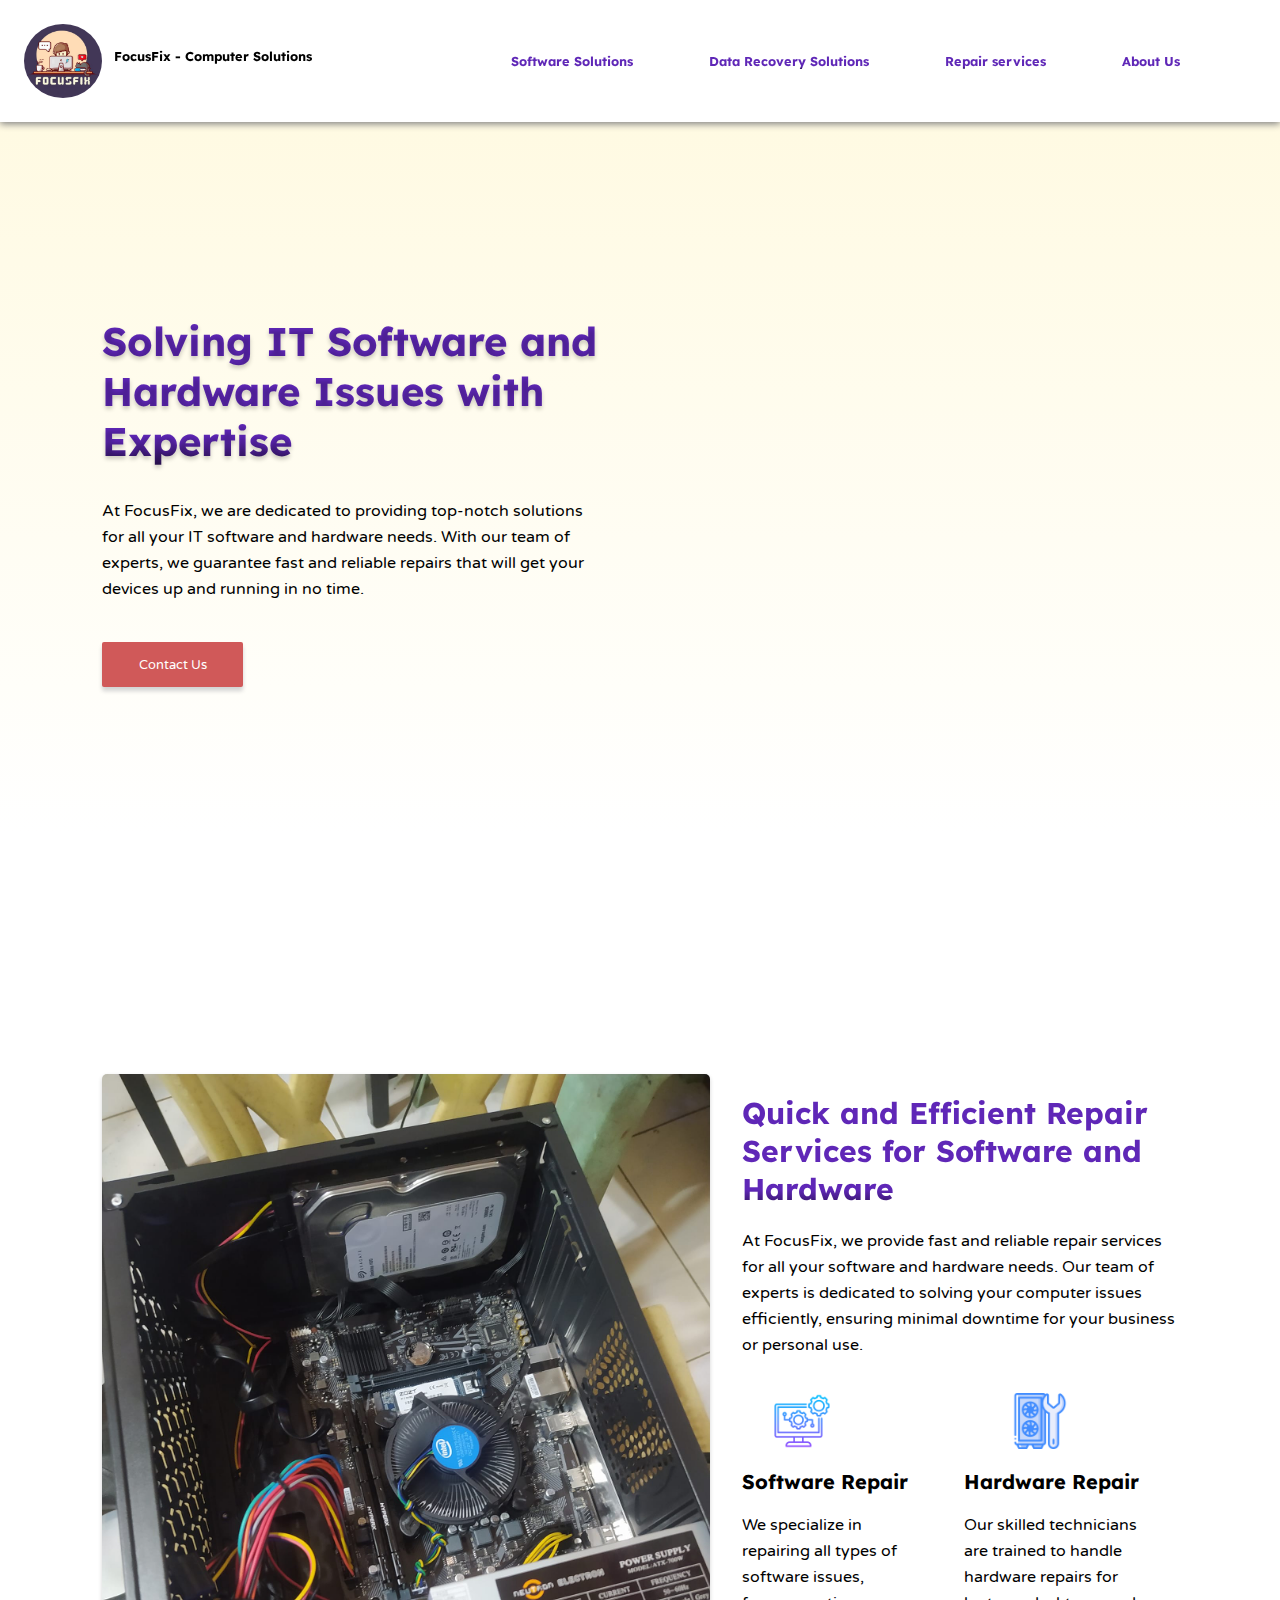
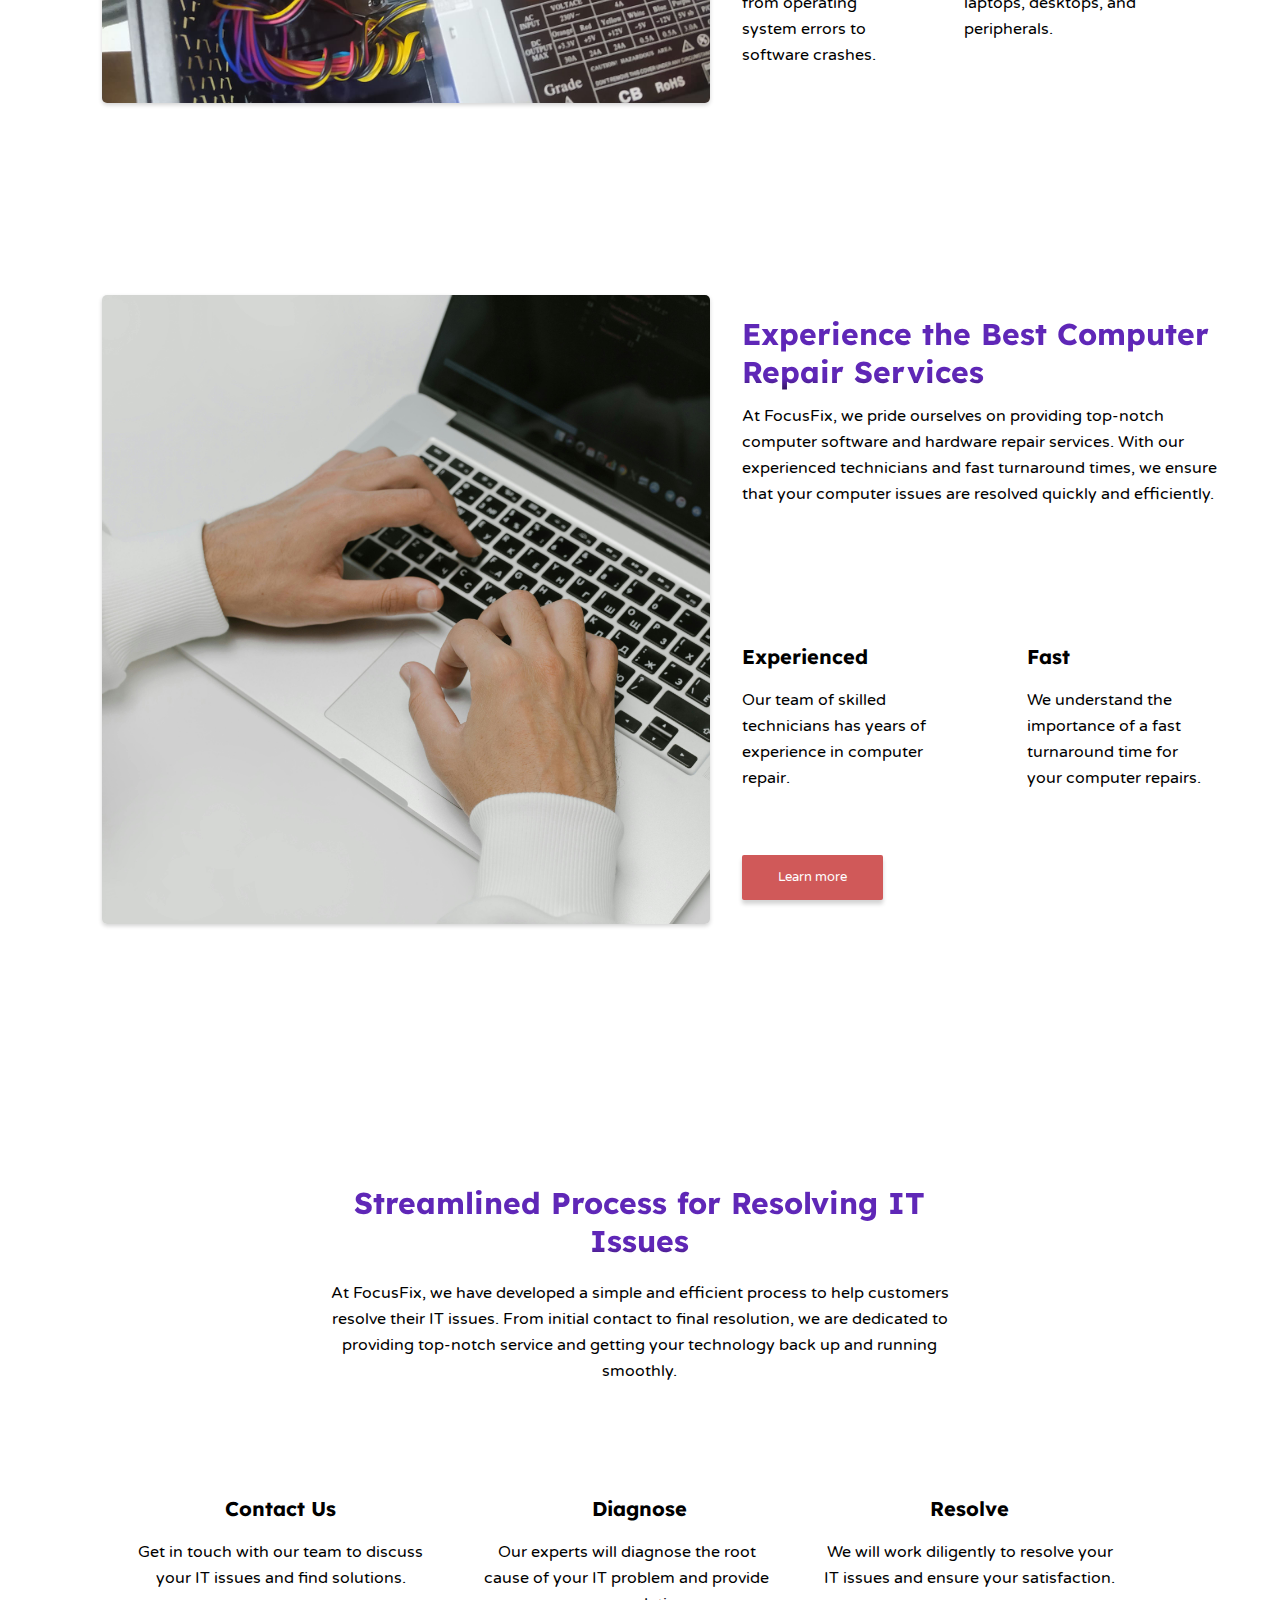
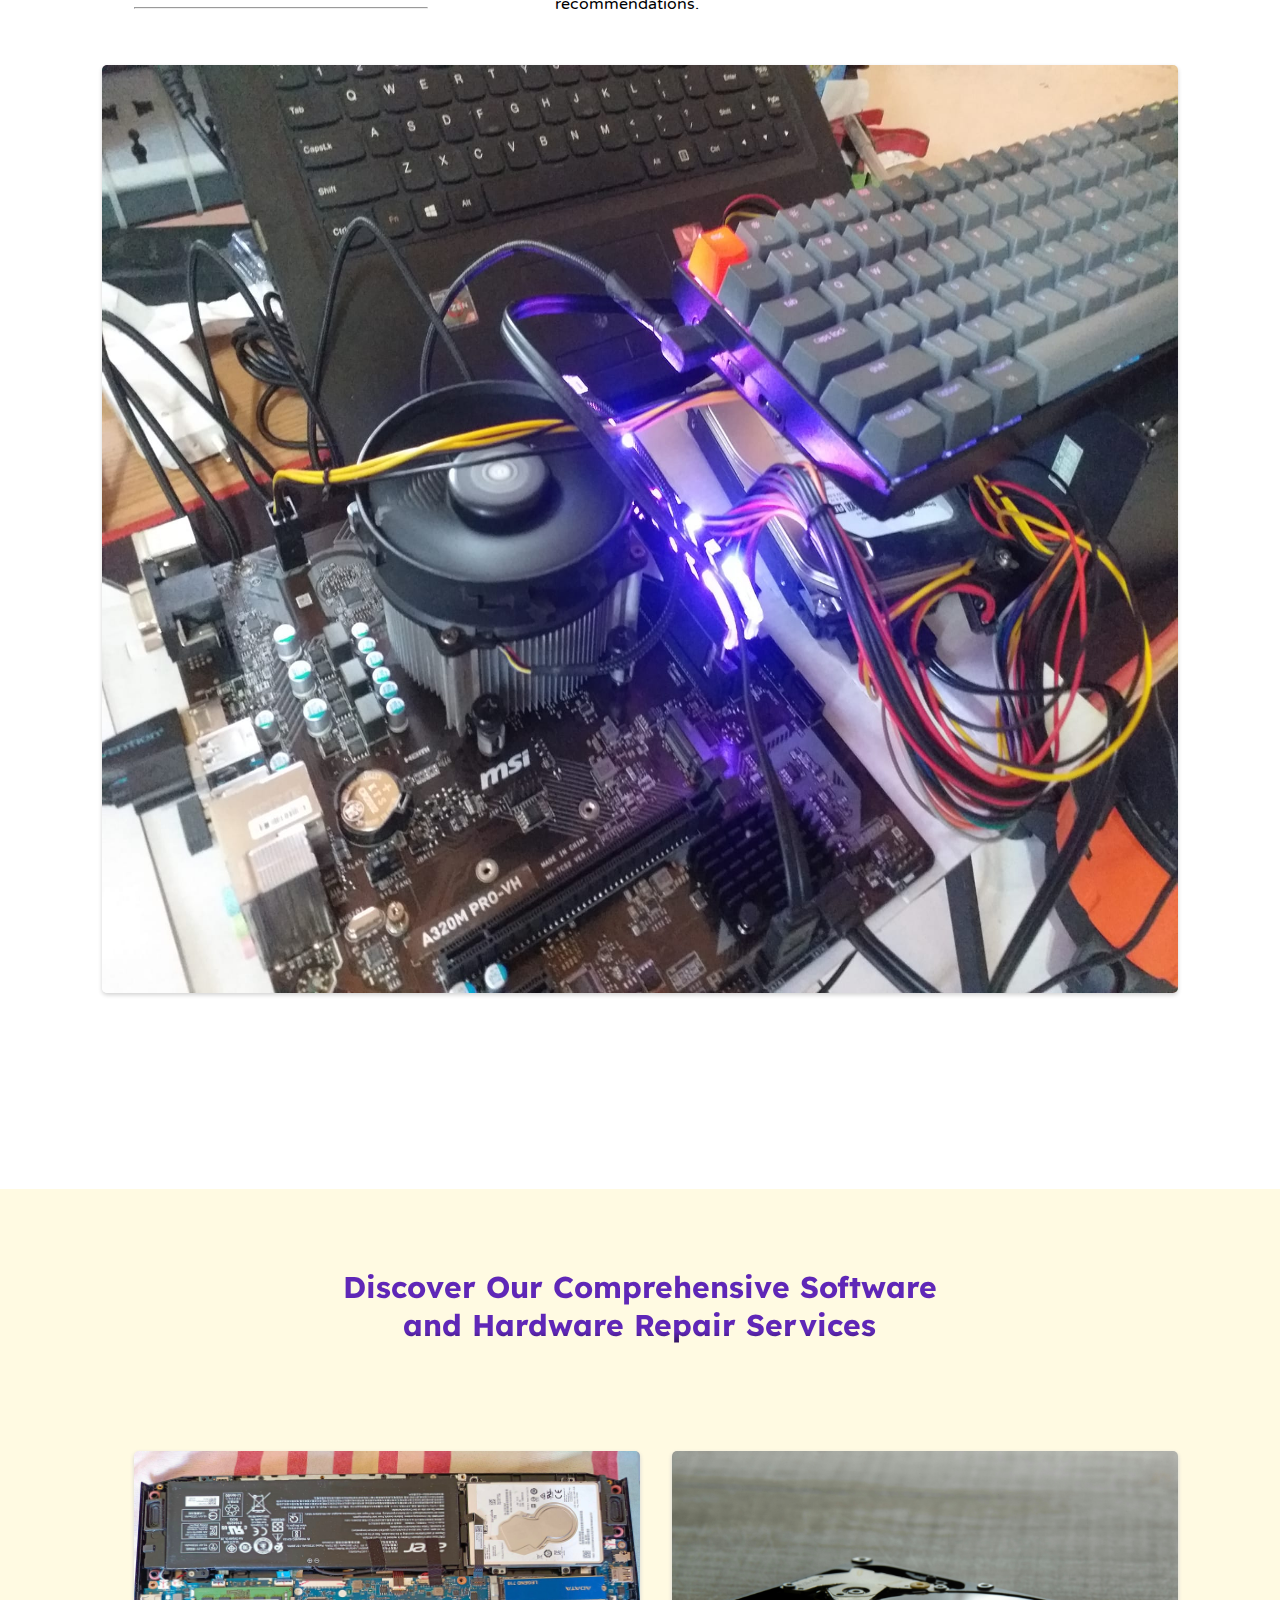
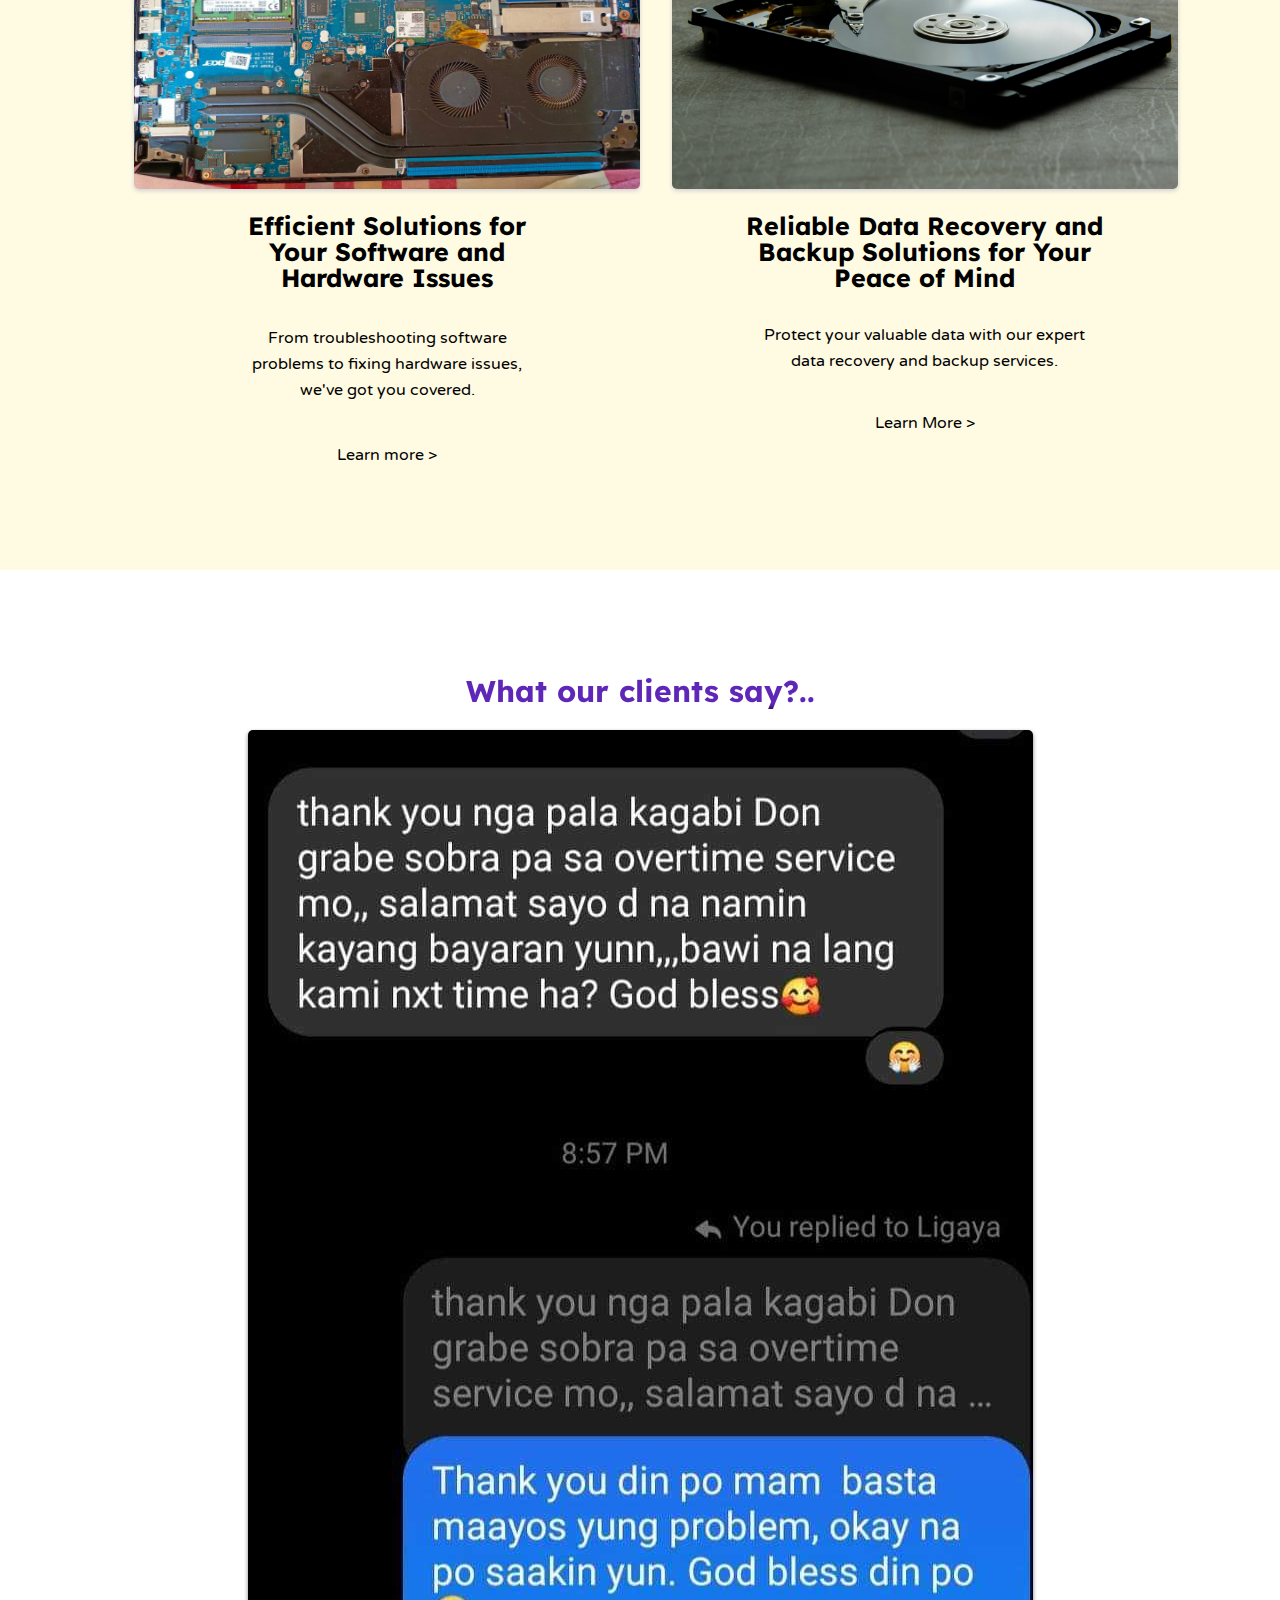
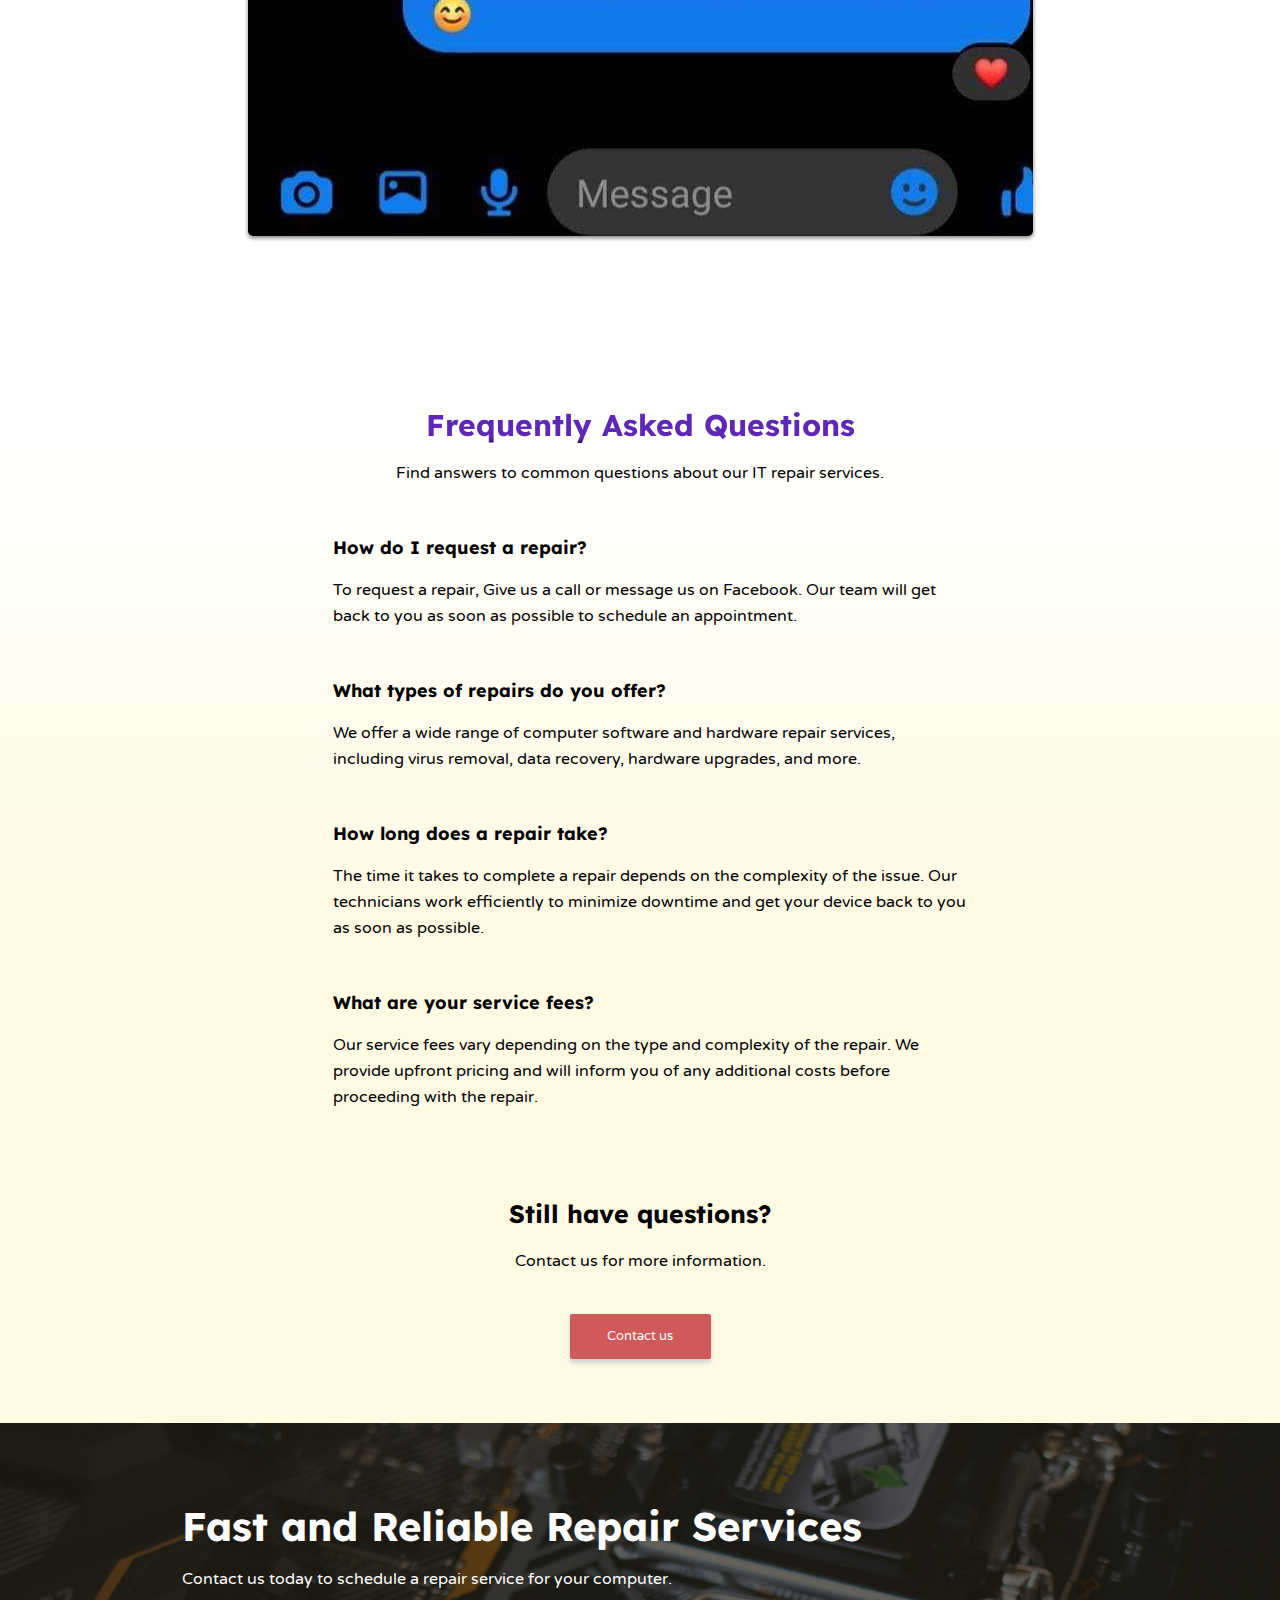
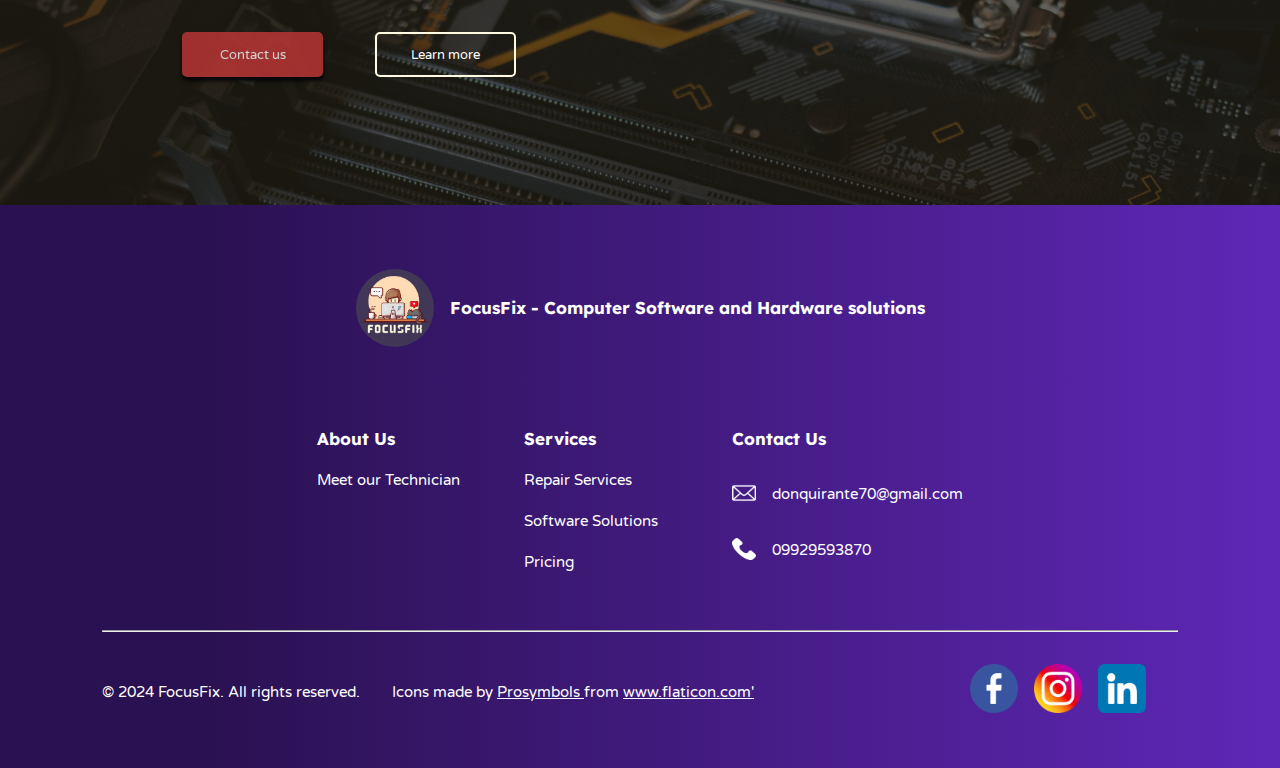
==== commit 9edd9eda: "update html" ====
--- a/index.html
+++ b/index.html
@@ -4,6 +4,7 @@
 	<head>
     <meta charset="UTF-8">
     <meta name="viewport" content="width=device-width, initial-scale=1.0" />
+	<meta name="description" content="FocusFix - Computer Solutions">
 	<!--<meta http-equiv="Content-Security-Policy" content="
 	default-src 'self'; 
 	style-src 'self' https://github.com;
--- a/css/hero.css
+++ b/css/hero.css
@@ -33,23 +33,26 @@
 
 
 :root {
-  --footer-font-size:15px;
-  --paragraph-font-size1: 16px;
-  --paragraph-font-size2:17px;
-  --paragraph-font-size3:18px;
-  --sub-heading-font-size:20px;
-  --sub-heading-font-size2:25px;
-  --main-heading-font-size:55px;
-  --second-heading-font-size:40px;
-  --Lexend-font:"Lexend", sans-serif;
-  --button-color:#D05959;
-  --gradient-purple1: #5F27B7;
-  --gradient-purple2:#2A1151;
-  --darkpurple:#423757;
-  --bg-main:#FFFAE2;
-
-
-}
+	--footer-font-size:0.9375rem; /*15px*/
+	--paragraph-font-size1: 1rem; /*16px*/
+	--paragraph-font-size2: 1.0625rem;	/*17px*/
+	--paragraph-font-size3: 1.125rem; /*18px*/
+   
+  
+	--sub-heading-font-size:1.25rem; /*20px*/
+	--sub-heading-font-size2:1.5625rem; /*25px*/
+  
+	--main-heading-font-size:3.4375rem; /*55px*/
+	--second-heading-font-size:2.5rem; /*40px*/
+	--third-heading-font-size:1.875rem; /*30px*/
+  
+	--Lexend-font:"Lexend", sans-serif;
+	--button-color:#D05959;
+	--gradient-purple1: #5F27B7;
+	--gradient-purple2:#2A1151;
+	--darkpurple:#423757;
+	--bg-main:#FFFAE2;
+  }
 
 .wrapper{
 	display: grid;
@@ -58,106 +61,6 @@
 	margin-top: 8.1rem;
 	max-width: 100%;
 }
-
-/*-------------------------------header section---------------------*/
-
-.logo{
-	width: 78px;
-	height: 74px;
-	border-radius: 100%;
-}
-
-header{
-	background: white;
-	width: 100%;
-	display: flex;
-	justify-content:stretch;
-	align-items: left;
-	top: 0;
-	position: fixed;
-	z-index: 1;
-	padding:1.5rem;
-	box-shadow: 0 2px 7px 0 gray;
-
-}
-
-#icon-text{
-	color: black;
-	width: 16%;
-	max-width: 100%;
-	font-family: "Lexend", sans-serif;
-	font-optical-sizing: auto;
-	font-weight: 700;
-	font-size: var(--paragraph-font-size3);
-	line-height: auto;
-	font-style: bold;
-	text-align: left;
-	padding:0 0 0 1%;
-	margin: 1rem 0 0 0;
-	
-}
-
-/*----------------------------------------------------------------------*/         
-
-
-/*--------------------------Nav section---------------------------------*/
-
-.navbar{
- /* height: 3.125rem;*/
-  margin-left: auto;
-	
-}
-
-.navbar-nav {
-  display: flex;
-  justify-content: space-evenly;
-  flex-wrap: wrap;
-  align-items: center;
-  padding-inline-start: 0;
-  margin-block: 0;
-  height: 100%;
-  list-style-type: none;
-  /*padding-top: 1.3rem;*/
-
-}
-
-.nav-item{
-	font-size:var(--paragraph-font-size2);
-	padding: 0 6.25rem 0 0;
-
-}
-
-.navbar:hover{
-	display: block;
-}
-
-
-.sidebar{
-	position:fixed;
-	top:-1.1rem;
-	right: 0;
-	height: auto;
-	width: 20rem;
-	z-index: 999;
-	background-color:whitesmoke;
-	padding:2rem;
-	font-size:var(--paragraph-font-size2);
-	box-shadow: 0 2px 4px 0 gray;
-	list-style-type: none;
-	display: none;
-	flex-direction: column;
-	align-items: flex-start;
-	justify-content: flex-start;
-}
-
-
-.sidebar-item{
-	font-size:var(--paragraph-font-size2);
-	padding: 3rem 0 0.25rem 0;
-}
-/*--------------------------------------------------- */
-
-
 
 /*--------------------Hero section--------------------*/
 #hero{
@@ -232,7 +135,7 @@
 
 .section2-item1{
 	margin-left: 6.375rem;
-	background-image: url('photos/PC case.jpg');
+	background-image: url('../photos/PC case.jpg');
 	background-size: cover;
 	background-repeat: no-repeat;
 }
@@ -291,7 +194,7 @@
 
 .section3-item1{
 	margin-left: 6.375rem;
-	background-image: url('photos/hands laptop.jpg');
+	background-image: url('../photos/hands laptop.jpg');
 	background-size: cover;
 	background-repeat: no-repeat;
 }
@@ -1421,7 +1324,7 @@
 
 	.black-item{
 		height: 100vh;
-		margin-top: -30rem;
+		margin-top: -23rem;
 	}
 
 	.CTA-container{
--- a/css/navbar.css
+++ b/css/navbar.css
@@ -1,3 +1,120 @@
+:root {
+  --footer-font-size:15px;
+  --paragraph-font-size1: 16px;
+  --paragraph-font-size2:17px;
+  --paragraph-font-size3:18px;
+  --sub-heading-font-size:20px;
+  --sub-heading-font-size2:25px;
+  --main-heading-font-size:55px;
+  --second-heading-font-size:40px;
+  --Lexend-font:"Lexend", sans-serif;
+  --button-color:#D05959;
+  --gradient-purple1: #5F27B7;
+  --gradient-purple2:#2A1151;
+  --darkpurple:#423757;
+  --bg-main:#FFFAE2;
+
+
+}
+
+/*-------------------------------header section---------------------*/
+
+.logo{
+	width: 78px;
+	height: 74px;
+	border-radius: 100%;
+}
+
+header{
+	background: white;
+	width: 100%;
+	display: flex;
+	justify-content:stretch;
+	align-items: left;
+	top: 0;
+	position: fixed;
+	z-index: 1;
+	padding:1.5rem;
+	box-shadow: 0 2px 7px 0 gray;
+
+}
+
+#icon-text{
+	color: black;
+	width: 16%;
+	max-width: 100%;
+	font-family: "Lexend", sans-serif;
+	font-optical-sizing: auto;
+	font-weight: 700;
+	font-size: var(--paragraph-font-size3);
+	line-height: auto;
+	font-style: bold;
+	text-align: left;
+	padding:0 0 0 1%;
+	margin: 1rem 0 0 0;
+	
+}
+
+/*----------------------------------------------------------------------*/   
+
+/*--------------------------Nav section---------------------------------*/
+
+.navbar{
+	/* height: 3.125rem;*/
+	 margin-left: auto;
+	   
+   }
+   
+   .navbar-nav {
+	 display: flex;
+	 justify-content: space-evenly;
+	 flex-wrap: wrap;
+	 align-items: center;
+	 padding-inline-start: 0;
+	 margin-block: 0;
+	 height: 100%;
+	 list-style-type: none;
+	 /*padding-top: 1.3rem;*/
+   
+   }
+   
+   .nav-item{
+	   font-size:var(--paragraph-font-size2);
+	   padding: 0 6.25rem 0 0;
+   
+   }
+   
+   .navbar:hover{
+	   display: block;
+   }
+   
+   
+   .sidebar{
+	   position:fixed;
+	   top:-1.1rem;
+	   right: 0;
+	   height: auto;
+	   width: 20rem;
+	   z-index: 999;
+	   background-color:whitesmoke;
+	   padding:2rem;
+	   font-size:var(--paragraph-font-size2);
+	   box-shadow: 0 2px 4px 0 gray;
+	   list-style-type: none;
+	   display: none;
+	   flex-direction: column;
+	   align-items: flex-start;
+	   justify-content: flex-start;
+   }
+   
+   
+   .sidebar-item{
+	   font-size:var(--paragraph-font-size2);
+	   padding: 3rem 0 0.25rem 0;
+   }
+   /*--------------------------------------------------- */
+
+    /*-----------------------media query for navbar---------------------------- */
 
 @media(max-width:800px){
 	.hideOnMobile{
